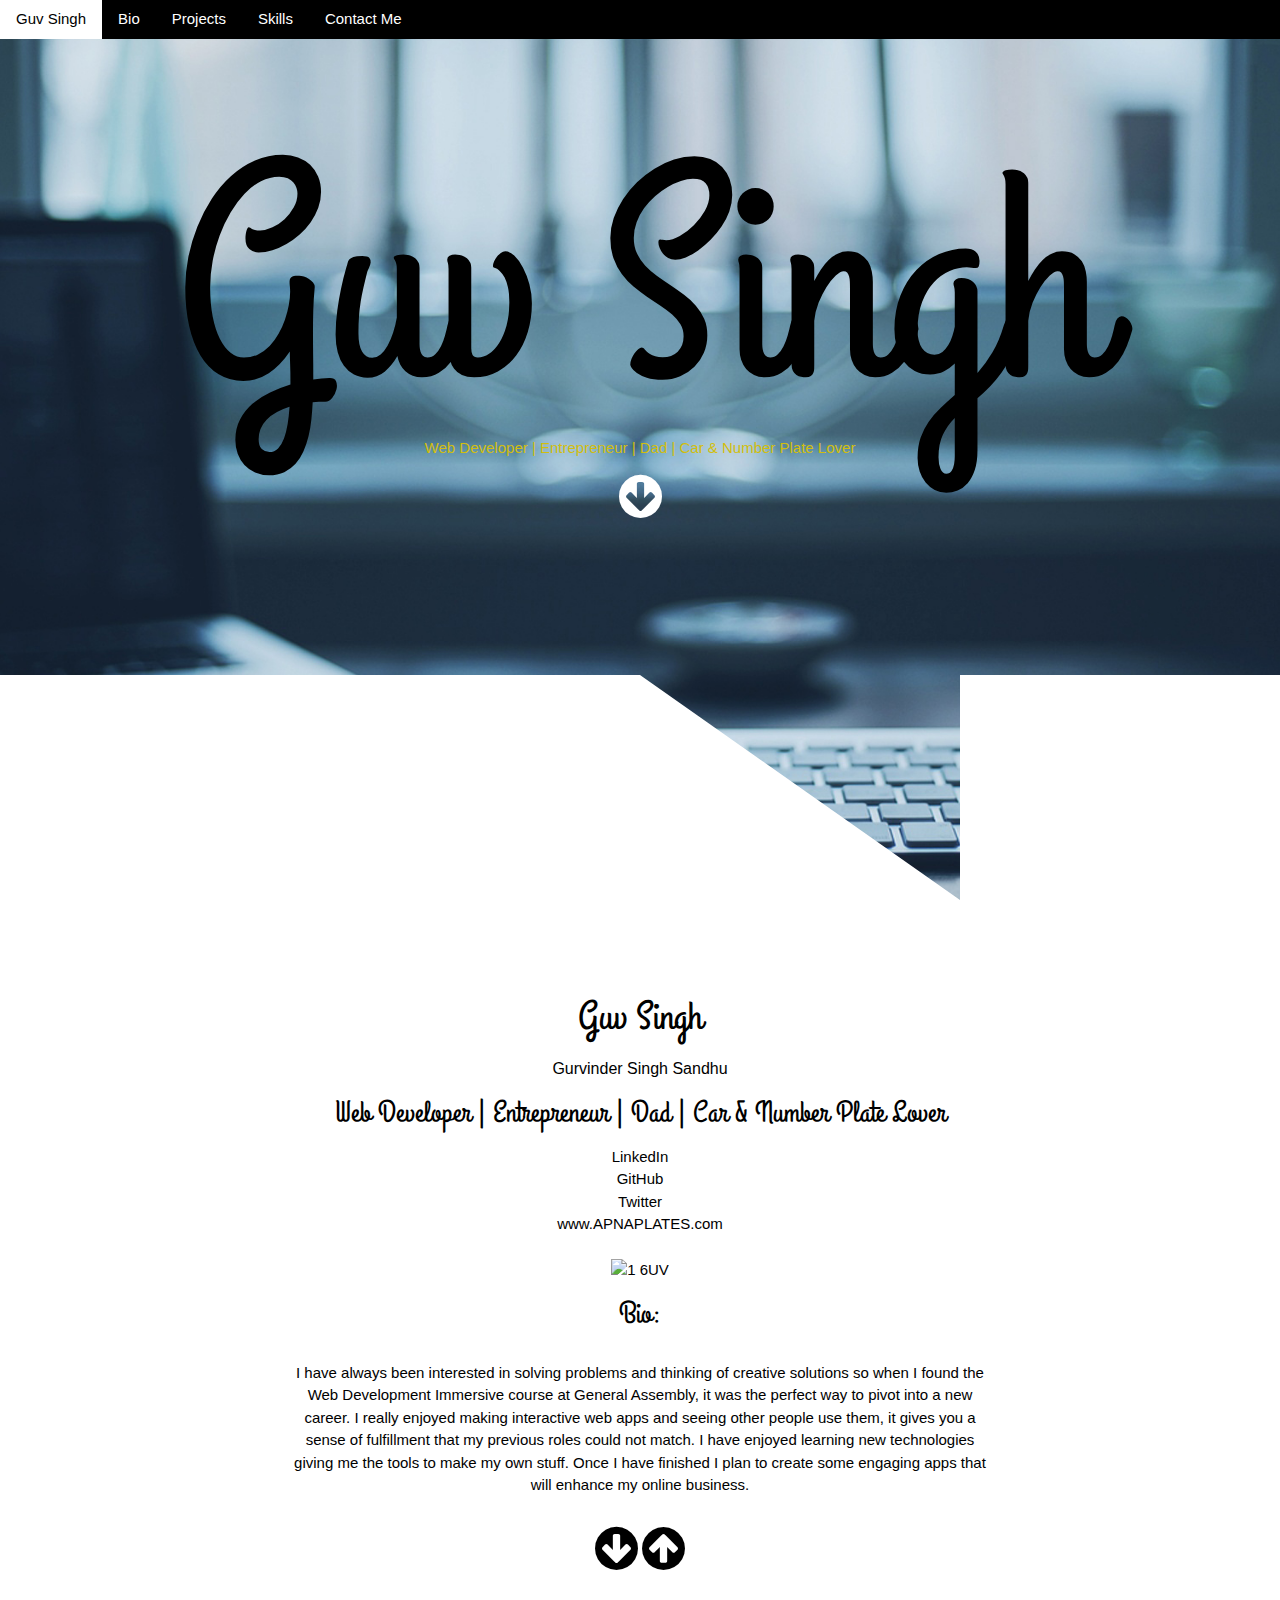
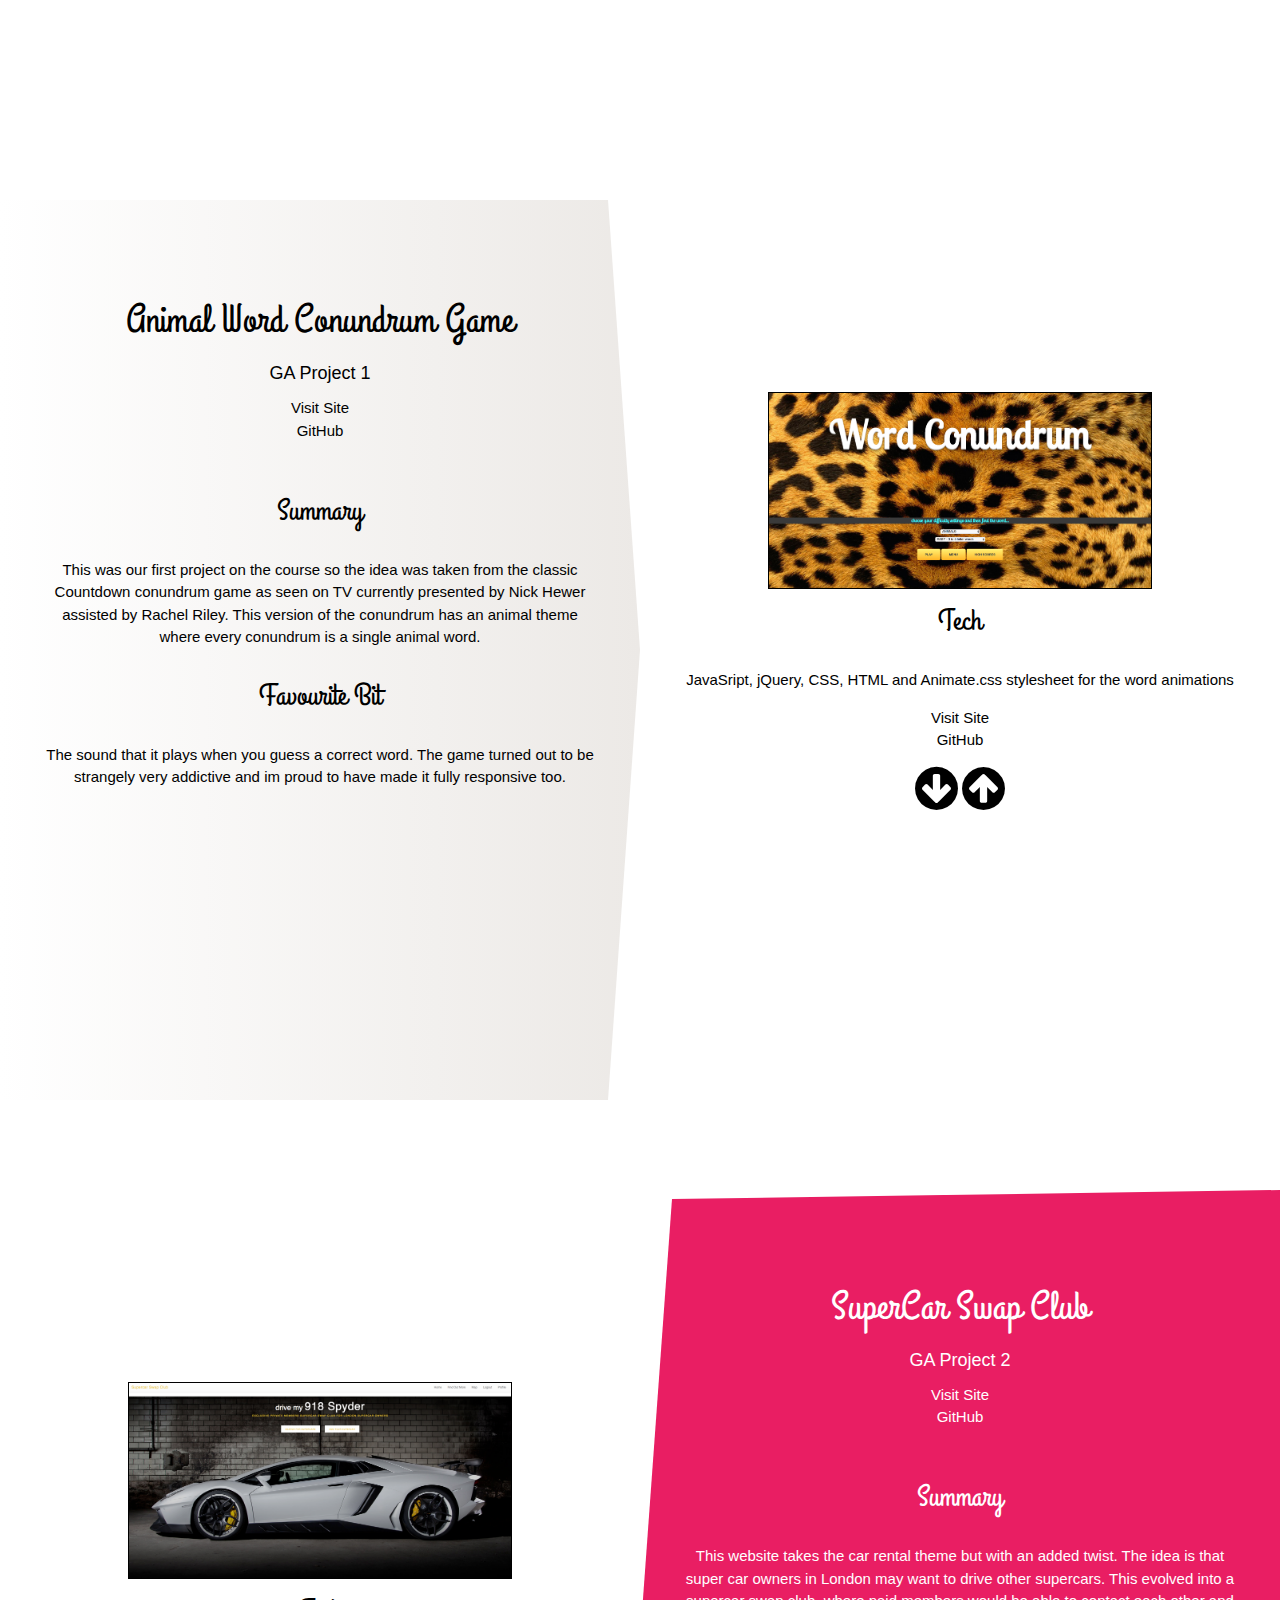
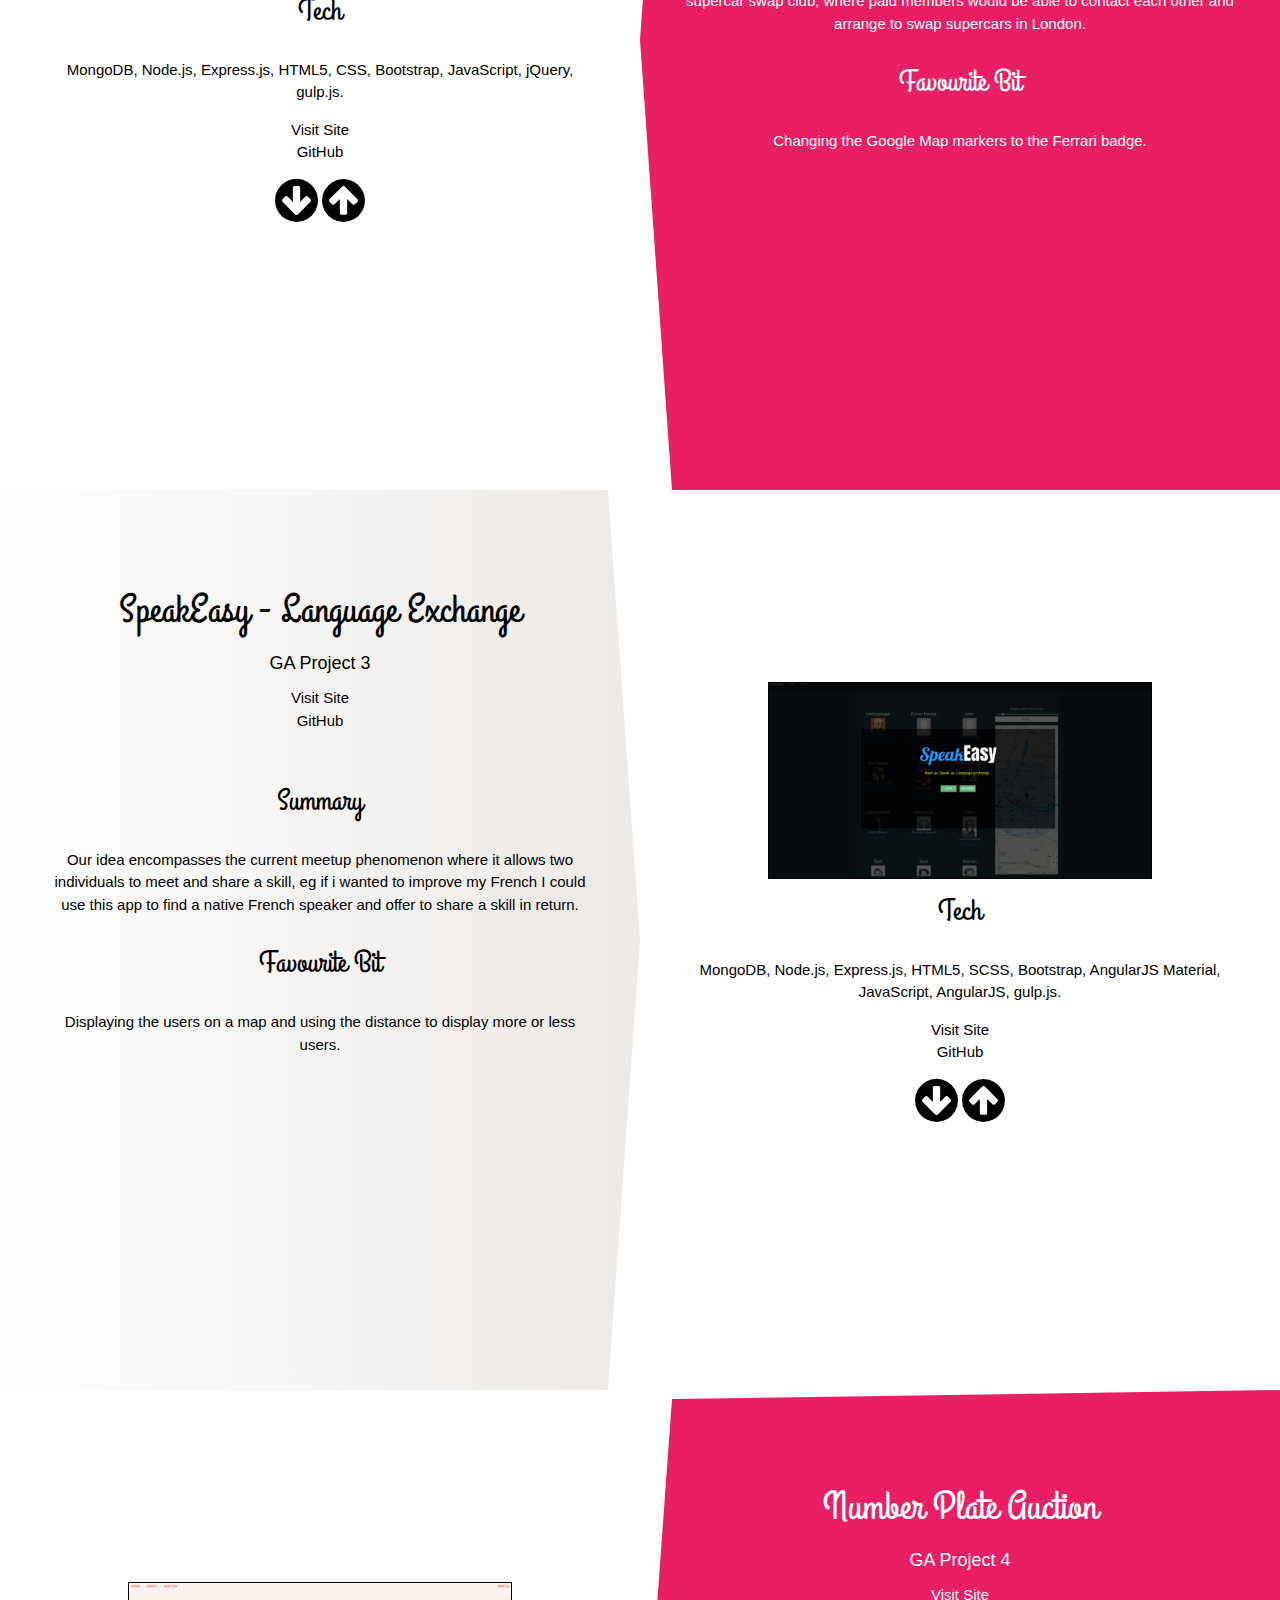
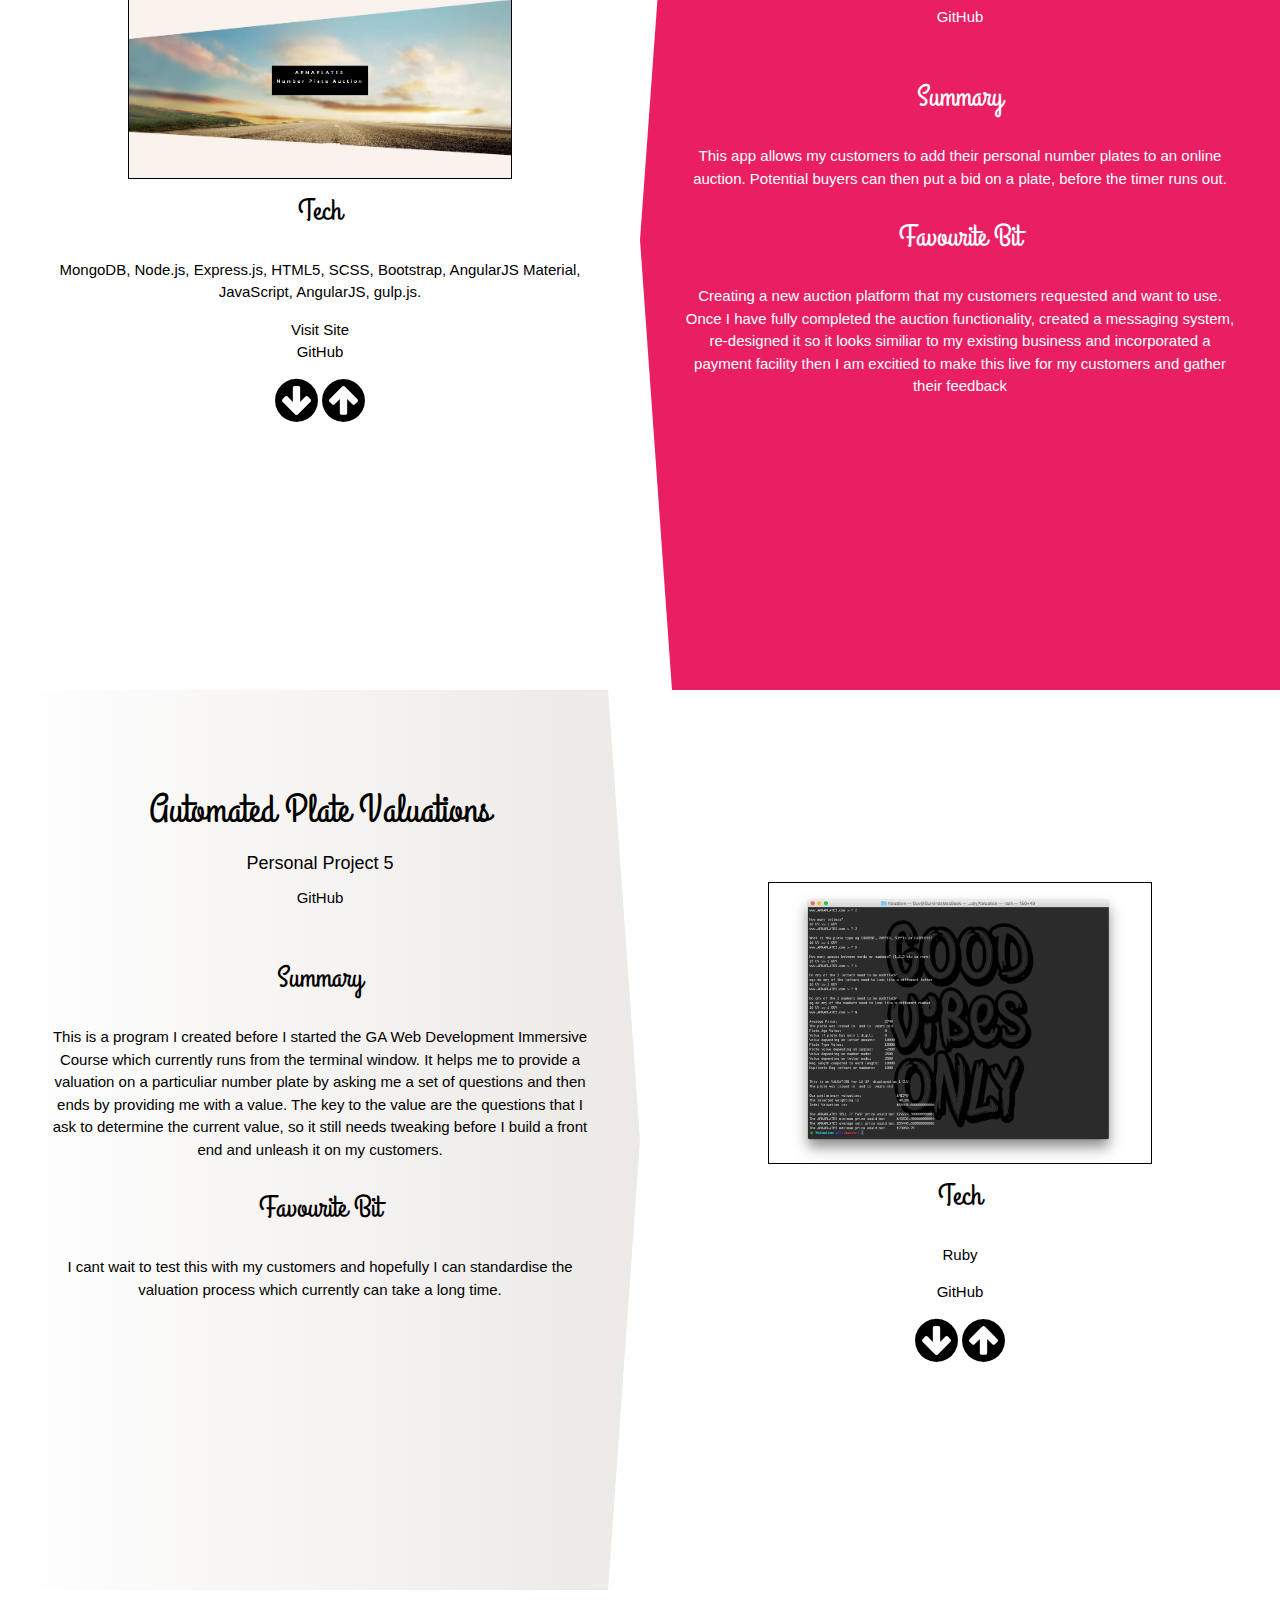
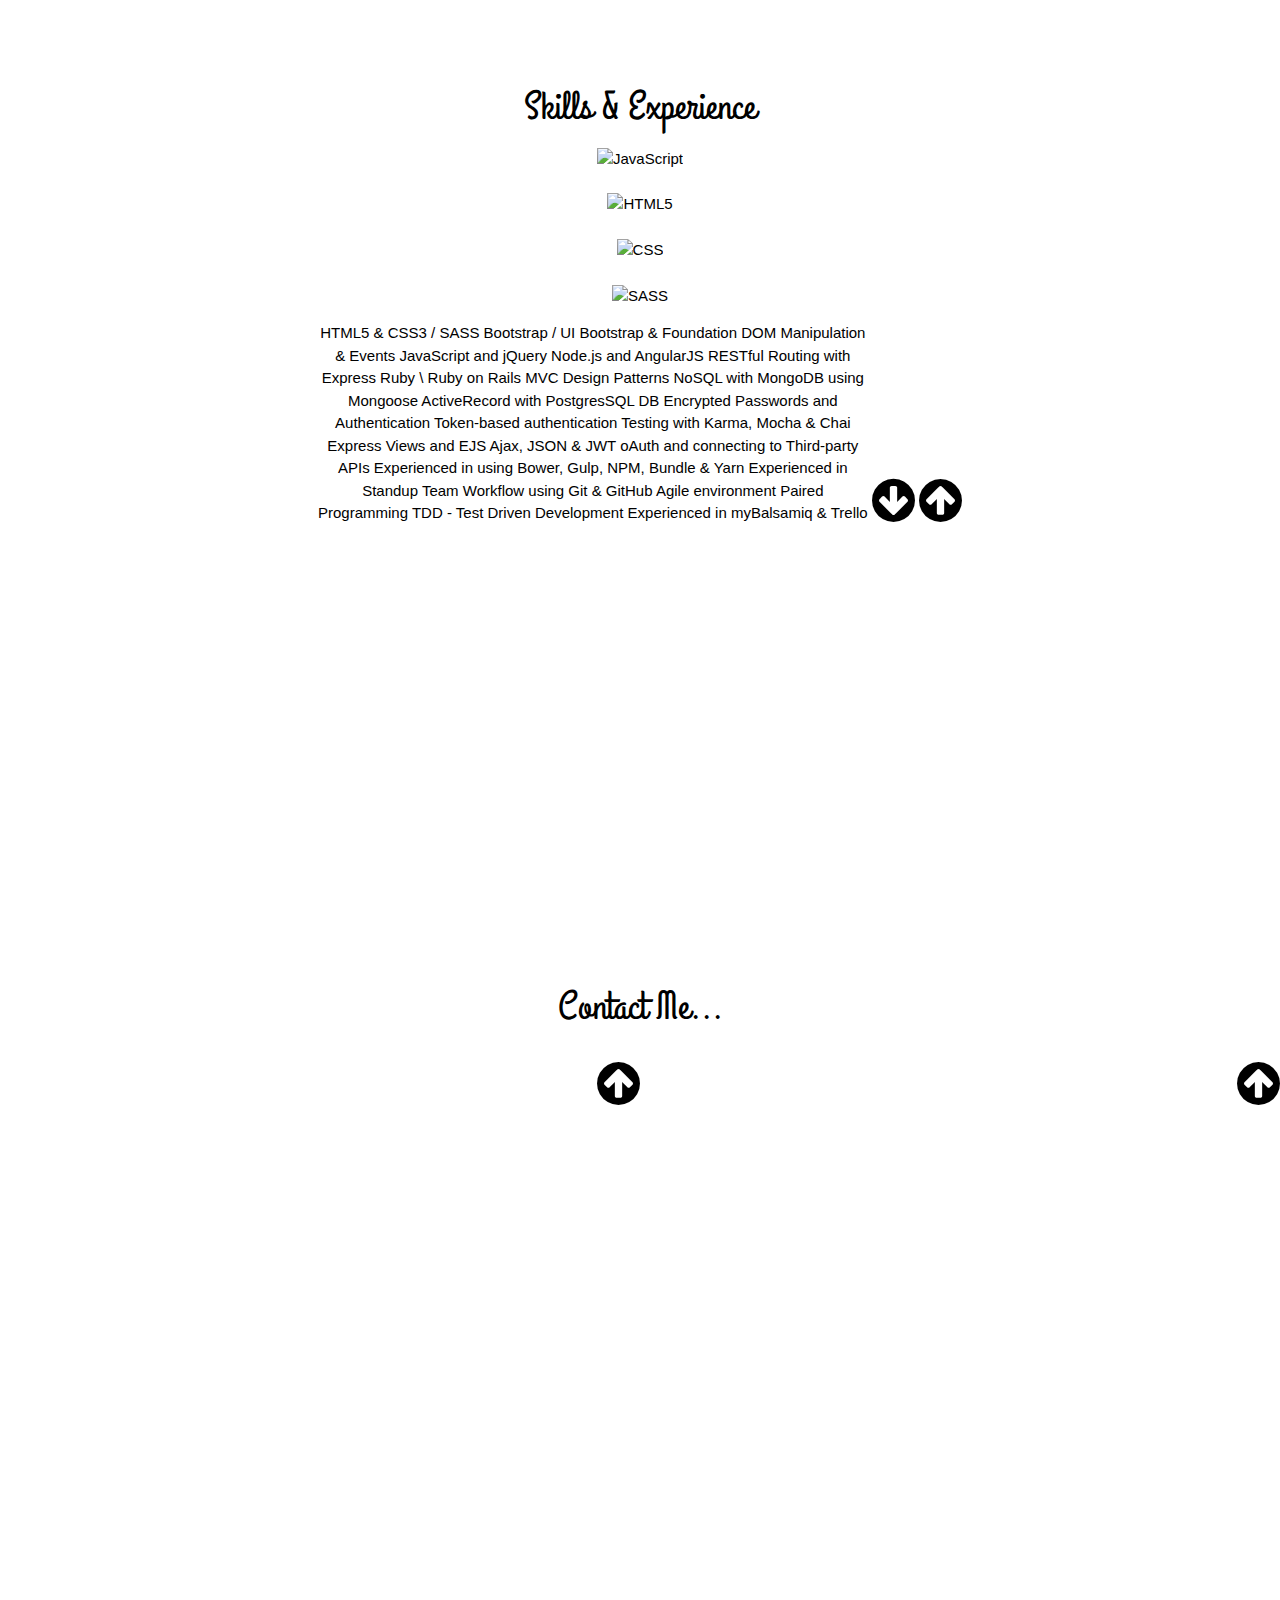
==== index.html @ bbd916c2 "added small-arrows" ====
<!DOCTYPE html>
<html>
  <head>
    <meta charset="utf-8">
    <title>Guv Singh - Portfolio</title>
    <meta name="viewport" content="width=device-width, initial-scale=1.0">
    <script src="https://cdnjs.cloudflare.com/ajax/libs/jquery/3.1.1/jquery.min.js" charset="utf-8"></script>
    <script src="js/app.js" charset="utf-8"></script>
    <link rel="stylesheet" href="https://cdnjs.cloudflare.com/ajax/libs/normalize/5.0.0/normalize.min.css">
    <link rel="stylesheet" href="https://www.w3schools.com/w3css/4/w3.css">
    <link rel="stylesheet" href="https://www.w3schools.com/w3css/4/w3mobile.css">
    <link rel="stylesheet" href="css/style.css">
    <link href="https://fonts.googleapis.com/css?family=Alex+Brush|Grand+Hotel|Pacifico|Satisfy" rel="stylesheet">
    <link rel="stylesheet" href="https://cdnjs.cloudflare.com/ajax/libs/font-awesome/4.7.0/css/font-awesome.min.css">
  </head>
  <body class="">

    <div class="w3-top">
      <nav class="w3-bar w3-black">

        <div class="mobileNav">
          <div class="w3-dropdown-hover w3-pink menu">
            <button class="w3-button w3-hover-white w3-animate-top">&#9776;</button>
            <div class="w3-dropdown-content w3-bar-block w3-card-4">
              <a href="#home" class="w3-bar-item w3-button w3-hover-white">Guv Singh</a>
              <a href="#bio" class="w3-bar-item w3-button w3-hover-white">Bio</a>
              <a href="#project1" class="w3-bar-item w3-button w3-hover-black">Project 1 - Animal Word Conundrum</a>
              <a href="#project2" class="w3-bar-item w3-button w3-hover-black">Project 2 - SuperCar Swap Club</a>
              <a href="#project3" class="w3-bar-item w3-button w3-hover-black">Project 3 - SpeakEasy - Language Exchange</a>
              <a href="#project4" class="w3-bar-item w3-button w3-hover-black">Project 4 - APNAPLATES Number Plate Auction</a>
              <a href="#project5" class="w3-bar-item w3-button w3-hover-black">Project 5 - APNAPLATES Automatic Plate Valuations</a>
              <a href="#skills" class="w3-bar-item w3-button w3-hover-white">Skills</a>
              <a href="#contact" class="w3-bar-item w3-button w3-hover-white">Contact Me</a>
            </div>
          </div>
        </div>

        <div class="mainNav">
          <a class="w3-bar-item w3-button w3-hover-white w3-pink " href="#home">Guv Singh</a>
          <a class="w3-bar-item w3-button w3-hover-white " href="#bio">Bio</a>
          <div class="w3-dropdown-hover">
            <button class="w3-button w3-hover-white">Projects</button>
            <div class="w3-dropdown-content w3-bar-block w3-card-4">
              <a href="#project1" class="w3-bar-item w3-button w3-hover-black ">Project 1 - Animal Word Conundrum</a>
              <a href="#project2" class="w3-bar-item w3-button w3-hover-black ">Project 2 - SuperCar Swap Club</a>
              <a href="#project3" class="w3-bar-item w3-button w3-hover-black ">Project 3 - SpeakEasy - Language Exchange</a>
              <a href="#project4" class="w3-bar-item w3-button w3-hover-black ">Project 4 - APNAPLATES Number Plate Auction</a>
              <a href="#project5" class="w3-bar-item w3-button w3-hover-black ">Project 5 - APNAPLATES Automatic Plate Valuations</a>
            </div>
          </div>
          <a class="w3-bar-item w3-button w3-hover-white " href="#skills">Skills</a>
          <a class="w3-bar-item w3-button w3-hover-white " href="#contact">Contact Me</a>
        </div>

      </nav>
    </div>

    <section id="home" class="home">
      <div class="guvsingh">Guv Singh</div>
      <div class="home-mobile w3-text-yellow home-tag">Web Developer | Entrepreneur | Dad | Car & Number Plate Lover</div>
      <a href="#bio" class="arrow"><i class="fa fa-arrow-circle-down"></i></a>
    </section>

    <section class="top w3-white bio" id="bio">
      <h1>Guv Singh</h1>
      <h6>Gurvinder Singh Sandhu</h6>
      <h3>Web Developer | Entrepreneur | Dad | Car & Number Plate Lover</h3>
      <div class=""><a href="mailto:Guv@apnaplates.com" target="_blank"><span><i class="glyphicon glyphicon-envelope"></i></span></a></div>
      <div class=""><a href="http://www.linkedin.com/in/guv-singh" target="_blank">LinkedIn</a></div>
      <div class=""><a href="https://github.com/1Guv" target="_blank">GitHub</a></div>
      <div class=""><a href="https://twitter.com/APNAPLATES" target="_blank">Twitter</a></div>
      <div class=""><a href="http://www.apnaplates.com/" target="_blank">www.APNAPLATES.com</a></div>
      <br>
      <div class=""><img src="http://www.apnaplates.com/plates/smallimg/small_3d1ca0c429eb839e9be77dec275a1d27.png" alt="1 6UV"></div>


      <article class="">
        <header>
          <h3>Bio:</h3>
          <p>I have always been interested in solving problems and thinking of creative solutions so when I found the Web Development Immersive course at General Assembly, it was the perfect way to pivot into a new career. I really enjoyed making interactive web apps and seeing other people use them, it gives you a sense of fulfillment that my previous roles could not match. I have enjoyed learning new technologies giving me the tools to make my own stuff. Once I have finished I plan to create some engaging apps that will enhance my online business.</p>
        </header>
        <a href="#project1" class="small-arrow"><i class="fa fa-arrow-circle-down"></i></a>
        <a href="#home" class=" small-arrow"><i class="fa fa-arrow-circle-up"></i></a>
      </article>
    </section>

    <section id="project1" class="">
      <article class="">

        <div class="leftbox project-color div-point-right">
          <div class="content">
            <h1 class="w3-Grand+Hotel">Animal Word Conundrum Game</h1>
            <h5>GA Project 1</h5>
            <div class=""><a href="https://limitless-dusk-78022.herokuapp.com/" target="_blank">Visit Site</a></div>
            <div class=""><a href="https://github.com/1Guv/project-1" target="_blank">GitHub</a></div>
            <p></p>
            <h3>Summary</h3>
            <p>This was our first project on the course so the idea was taken from the classic Countdown conundrum game as seen on TV currently presented by Nick Hewer assisted by Rachel Riley. This version of the conundrum has an animal theme where every conundrum is a single animal word.</p>
            <h3>Favourite Bit</h3>
            <p>The sound that it plays when you guess a correct word. The game turned out to be strangely very addictive and im proud to have made it fully responsive too.</p>
          </div>
        </div>

        <div class="rightbox">
          <img class="screenshot" src="./images/p1-word-conundrum.png" alt="">
          <br>
          <h3>Tech</h3>
          <p>JavaSript, jQuery, CSS, HTML and Animate.css stylesheet for the word animations</p>
          <div class=""><a href="https://limitless-dusk-78022.herokuapp.com/" target="_blank">Visit Site</a></div>
          <div class=""><a href="https://github.com/1Guv/project-1" target="_blank">GitHub</a></div>
          <a href="#project2" class="small-arrow"><i class="fa fa-arrow-circle-down"></i></a>
          <a href="#bio" class="small-arrow"><i class="fa fa-arrow-circle-up"></i></a>
        </div>
      </article>
    </section>

    <section id="project2" class="project2">
      <article class="">

        <div class="leftbox">
          <img class="screenshot" src="./images/p2-supercar-swap-club.png" alt="">
          <br>
          <h3>Tech</h3>
          <p>MongoDB, Node.js, Express.js, HTML5, CSS, Bootstrap, JavaScript, jQuery, gulp.js.</p>
          <div class=""><a href="https://fast-atoll-53678.herokuapp.com/" target="_blank">Visit Site</a></div>
          <div class=""><a href="https://github.com/1Guv/WDI-25-Project-2" target="_blank">GitHub</a></div>
          <a href="#project3" class="small-arrow"><i class="fa fa-arrow-circle-down"></i></a>
          <a href="#project1" class="small-arrow"><i class="fa fa-arrow-circle-up"></i></a>
        </div>

        <div class="rightbox content top div-point-left w3-pink">
          <div class="">
            <h1>SuperCar Swap Club</h1>
            <h5>GA Project 2</h5>
            <div class=""><a href="https://fast-atoll-53678.herokuapp.com/" target="_blank">Visit Site</a></div>
            <div class=""><a href="https://github.com/1Guv/WDI-25-Project-2" target="_blank">GitHub</a></div>
            <p></p>
            <h3>Summary</h3>
            <p>This website takes the car rental theme but with an added twist. The idea is that super car owners in London may want to drive other supercars. This evolved into a supercar swap club, where paid members would be able to contact each other and arrange to swap supercars in London.</p>
            <h3>Favourite Bit</h3>
            <p>Changing the Google Map markers to the Ferrari badge.</p>
          </div>
        </div>

        <p></p>
      </article>
    </section>

    <section id="project3" class="project3">
      <article class="">

        <div class="leftbox project-color div-point-right">
          <div class="content">
            <h1>SpeakEasy - Language Exchange</h1>
            <h5>GA Project 3</h5>
            <div class=""><a href="https://secure-oasis-40917.herokuapp.com/" target="_blank">Visit Site</a></div>
            <div class=""><a href="https://github.com/1Guv/WDI-25-Project-3" target="_blank">GitHub</a></div>
            <p></p>
            <h3>Summary</h3>
            <p>Our idea encompasses the current meetup phenomenon where it allows two individuals to meet and share a skill, eg if i wanted to improve my French I could use this app to find a native French speaker and offer to share a skill in return.</p>
            <h3>Favourite Bit</h3>
            <p>Displaying the users on a map and using the distance to display more or less users.</p>
          </div>
        </div>

        <div class="rightbox">
          <img class="screenshot" src="./images/p3-SpeakEasy.png" alt="">
          <br>
          <h3>Tech</h3>
          <p>MongoDB, Node.js, Express.js, HTML5, SCSS, Bootstrap, AngularJS Material, JavaScript, AngularJS, gulp.js.</p>
          <div class=""><a href="https://secure-oasis-40917.herokuapp.com/" target="_blank">Visit Site</a></div>
          <div class=""><a href="https://github.com/1Guv/WDI-25-Project-3" target="_blank">GitHub</a></div>
          <a href="#project4" class="small-arrow"><i class="fa fa-arrow-circle-down"></i></a>
          <a href="#project2" class="small-arrow"><i class="fa fa-arrow-circle-up"></i></a>
        </div>

        <p></p>
      </article>
    </section>

    <section id="project4" class="project4">
      <article class="">

        <div class="leftbox">
          <img class="screenshot" src="./images/p4-auction.png" alt="">
          <br>
          <h3>Tech</h3>
          <p>MongoDB, Node.js, Express.js, HTML5, SCSS, Bootstrap, AngularJS Material, JavaScript, AngularJS, gulp.js.</p>
          <div class=""><a href="https://lit-wave-30682.herokuapp.com/" target="_blank">Visit Site</a></div>
          <div class=""><a href="https://github.com/1Guv/project-4-frontend" target="_blank">GitHub</a></div>
          <a href="#project5" class="small-arrow"><i class="fa fa-arrow-circle-down"></i></a>
          <a href="#project3" class="small-arrow"><i class="fa fa-arrow-circle-up"></i></a>
        </div>

        <div class="rightbox top div-point-left w3-pink">
          <div class="">
            <h1>Number Plate Auction</h1>
            <h5>GA Project 4</h5>
            <div class=""><a href="https://lit-wave-30682.herokuapp.com/" target="_blank">Visit Site</a></div>
            <div class=""><a href="https://github.com/1Guv/project-4-frontend" target="_blank">GitHub</a></div>
            <p></p>
            <h3>Summary</h3>
            <p>This app allows my customers to add their personal number plates to an online auction. Potential buyers can then put a bid on a plate, before the timer runs out.</p>
            <h3>Favourite Bit</h3>
            <p>Creating a new auction platform that my customers requested and want to use. Once I have fully completed the auction functionality, created a messaging system, re-designed it so it looks similiar to my existing business and incorporated a payment facility then I am excitied to make this live for my customers and gather their feedback</p>
          </div>
        </div>

        <p></p>
      </article>
    </section>

    <section id="project5" class="project5">
      <article class="">

          <div class="leftbox project-color div-point-right">
            <div class="content">
              <h1>Automated Plate Valuations</h1>
              <h5>Personal Project 5</h5>
              <div class=""><a href="https://github.com/1Guv/ap-valuations" target="_blank">GitHub</a></div>
              <p></p>
              <h3>Summary</h3>
              <p>This is a program I created before I started the GA Web Development Immersive Course which currently runs from the terminal window. It helps me to provide a valuation on a particuliar number plate by asking me a set of questions and then ends by providing me with a value. The key to the value are the questions that I ask to determine the current value, so it still needs tweaking before I build a front end and unleash it on my customers.</p>
              <h3>Favourite Bit</h3>
              <p>I cant wait to test this with my customers and hopefully I can standardise the valuation process which currently can take a long time.</p>
            </div>
          </div>

          <div class="rightbox">
            <img class="screenshot" src="./images/p5-automatic-valuations.png" alt="">
            <br>
            <h3>Tech</h3>
            <p>Ruby</p>
            <div class=""><a href="https://github.com/1Guv/ap-valuations" target="_blank">GitHub</a></div>
            <a href="#skills" class="small-arrow"><i class="fa fa-arrow-circle-down"></i></a>
            <a href="#project4" class="small-arrow"><i class="fa fa-arrow-circle-up"></i></a>
          </div>

      </article>
    </section>

    <section id="skills" class="skills top">
      <h1>Skills & Experience</h1>
      <div class=""><img src="http://ict-cs.org/fileadmin/user_upload/javascript.png" alt="JavaScript"></div>
      <br>
      <div class=""><img src="https://www.w3.org/html/logo/downloads/HTML5_Logo_512.png" alt="HTML5"></div>
      <br>
      <div class=""><img src="https://www.brandsoftheworld.com/sites/default/files/styles/logo-thumbnail/public/042015/css3.png?itok=bzukaL4s" alt="CSS"></div>
      <br>
      <div class=""><img src="http://sass-lang.com/assets/img/styleguide/color-1c4aab2b.png" alt="SASS"></div>
      <p>HTML5 & CSS3 / SASS
        Bootstrap / UI Bootstrap & Foundation
        DOM Manipulation & Events
        JavaScript and jQuery
        Node.js and AngularJS
        RESTful Routing with Express
        Ruby \ Ruby on Rails
        MVC Design Patterns
        NoSQL with MongoDB using Mongoose
        ActiveRecord with PostgresSQL DB
        Encrypted Passwords and Authentication
        Token-based authentication
        Testing with Karma, Mocha & Chai
        Express Views and EJS
        Ajax, JSON & JWT
        oAuth and connecting to Third-party APIs
        Experienced in using Bower, Gulp, NPM, Bundle & Yarn

        Experienced in Standup
        Team Workflow using Git & GitHub
        Agile environment
        Paired Programming
        TDD - Test Driven Development
        Experienced in myBalsamiq & Trello</p>
        <a href="#contact" class="small-arrow"><i class="fa fa-arrow-circle-down"></i></a>
        <a href="#project5" class="small-arrow"><i class="fa fa-arrow-circle-up"></i></a>
    </section>

    <section id="contact" class="contact top">
      <h1>Contact Me...</h1>
      <a href="#skills" class="small-arrow"><i class="fa fa-arrow-circle-up"></i></a>
      <a href="#home" class="small-arrow w3-right"><i class="fa fa-arrow-circle-up"></i></a>
    </section>


  </body>
</html>
---- css/style.css ----
body {
  background-color: white;
}

section {
  height: 100vh;
  text-align: center;
}

a {
  text-decoration: none;
}

p {
  width: 550px;
  display: inline-block;
}

.home {
  -webkit-clip-path: polygon(0% 0%, 100% 0%, 100% 75%, 75% 75%, 75% 100%, 50% 75%, 0% 75%);
  clip-path: polygon(0% 0%, 100% 0%, 100% 75%, 75% 75%, 75% 100%, 50% 75%, 0% 75%);

  /*background-image: url('../images/silver_lining-wallpaper-1280x768.jpg');*/
  background-image: url('../images/apple_desktop.jpg');
  background-attachment: fixed;
  background-position: center;
  background-repeat: no-repeat;
  background-size: cover;
}

.guvsingh {
  font-family: 'Grand Hotel', cursive;
  font-size: 300px;
  color: black;
  padding-top: 5%;
  /*text-shadow: 2px 2px 8px #FFFFFF*/
}

#bio p {
  width: 700px;
}

.home-tag {
  margin-top: -6%;
}

.top {
  padding-top: 6%;
}

h1 {
  font-family: 'Grand Hotel', cursive;
  font-size: 40px;
}

h2, h3 {
  font-family: 'Grand Hotel', cursive;
  font-size: 30px;
}

.div-point-right {
  -webkit-clip-path: polygon(95% 0, 100% 50%, 100% 50%, 95% 100%, 0 100%, 0 0);
  clip-path: polygon(95% 0, 100% 50%, 100% 50%, 95% 100%, 0 100%, 0 0);

  /*background-image: url('../images/p1-word-conundrum.png');*/
  height: 100vh;
  background-attachment: fixed;
  background-position: center;
  background-repeat: no-repeat;
  background-size: cover;
}

.div-point-left {
  -webkit-clip-path: polygon(5% 1%, 100% 0, 100% 100%, 5% 100%, 0 50%, 0 50%);
  clip-path: polygon(5% 1%, 100% 0, 100% 100%, 5% 100%, 0 50%, 0 50%);

  /*background-image: url('../images/p1-word-conundrum.png');*/
  height: 100vh;
  background-attachment: fixed;
  background-position: center;
  background-repeat: no-repeat;
  background-size: cover;
}


.contact {
  background-image: url('../images/horizon.jpg');
  height: 100vh;
  background-attachment: fixed;
  background-position: center;
  background-repeat: no-repeat;
  background-size: cover;
}

/*.bio {
  background-image: url('../images/polygons.jpg');
  height: 100vh;
  background-attachment: fixed;
  background-position: center;
  background-repeat: no-repeat;
  background-size: cover;
}*/

.leftbox {
  width: 50%;
  height: 100vh;
  /*background-color: #bfd3e2;*/
  /*background-color: whitesmoke;*/
  float: left;
}

.rightbox {
  margin-left: 50%;
  height: 100vh;
  /*background-color: grey;*/
}

.content {
  margin-top: 10vh;
}

.screenshot {
  margin-top: 30%;
  width: 60%;
  border: 1px black solid;
}

.skills img {
  height: 5%;
  width: 5%;
}

.project-color {
  background: #ECE9E6;  /* fallback for old browsers */
  background: -webkit-linear-gradient(to right, #FFFFFF, #ECE9E6);  /* Chrome 10-25, Safari 5.1-6 */
  background: linear-gradient(to right, #FFFFFF, #ECE9E6); /* W3C, IE 10+/ Edge, Firefox 16+, Chrome 26+, Opera 12+, Safari 7+ */
}

.mobileNav {
  display: none;
}

.arrow {
  font-size: 50px;
  color: white;
}

.small-arrow {
  font-size: 50px;
  color: black;
}

@media only screen and (max-width: 575px) {

  body {
    max-width: 100%;
    overflow-x: hidden;
  }

  .mainNav {
    display: none;
  }

  .mobileNav {
    display: block;
    color: white;
    cursor: pointer;
    font-size: 10px;
  }

  section {

  }

  .guvsingh {
    font-family: 'Grand Hotel', cursive;
    font-size: 100px;
    color: black;
    padding-top: 20%;
    /*text-shadow: 2px 2px 8px #FFFFFF*/
  }

  .home-mobile {
    padding-top: 10%;
    font-size: 10px;
  }

  .arrow {
    font-size: 100px;
    color: white;
  }

  .small-arrow {
    font-size: 50px;
    color: black;
  }

  #bio p {
    width: 90%;
    font-size: 10px;
  }

  h2, h3 {
    font-size: 15px;
  }

}
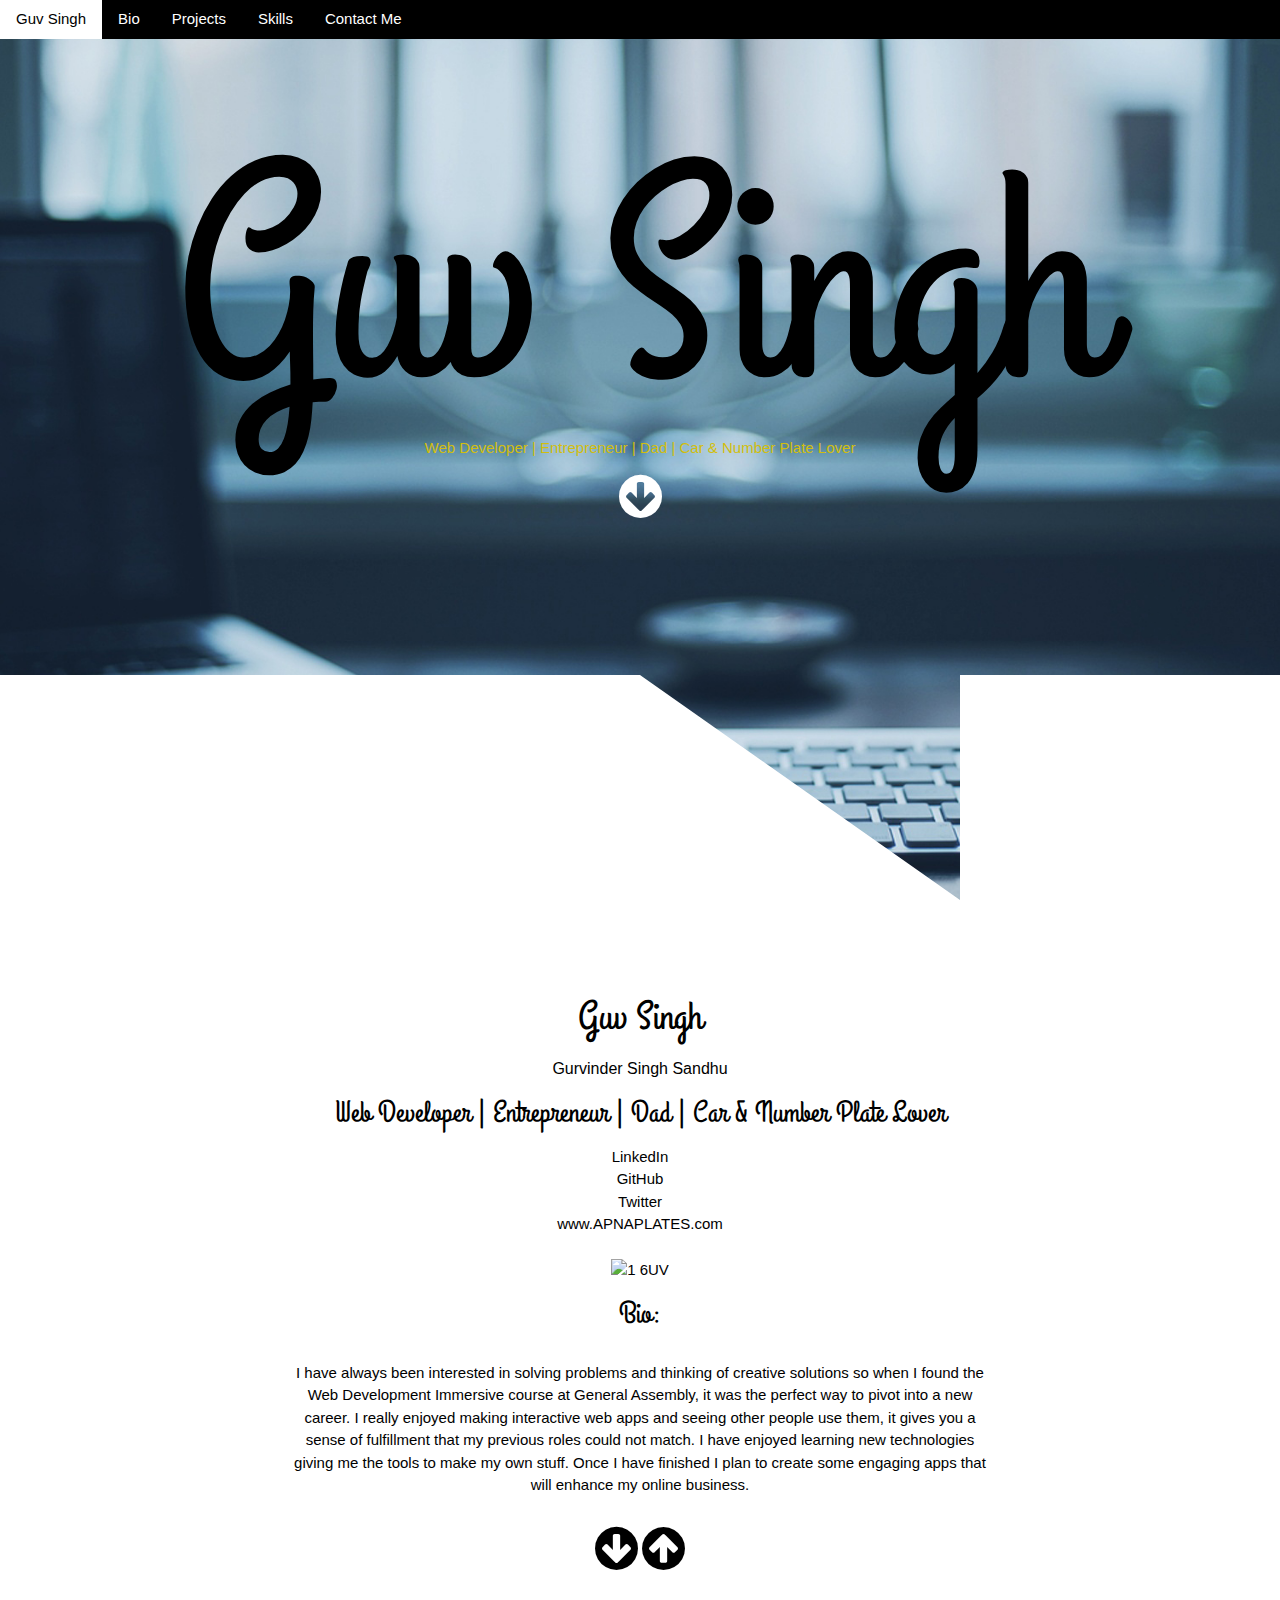
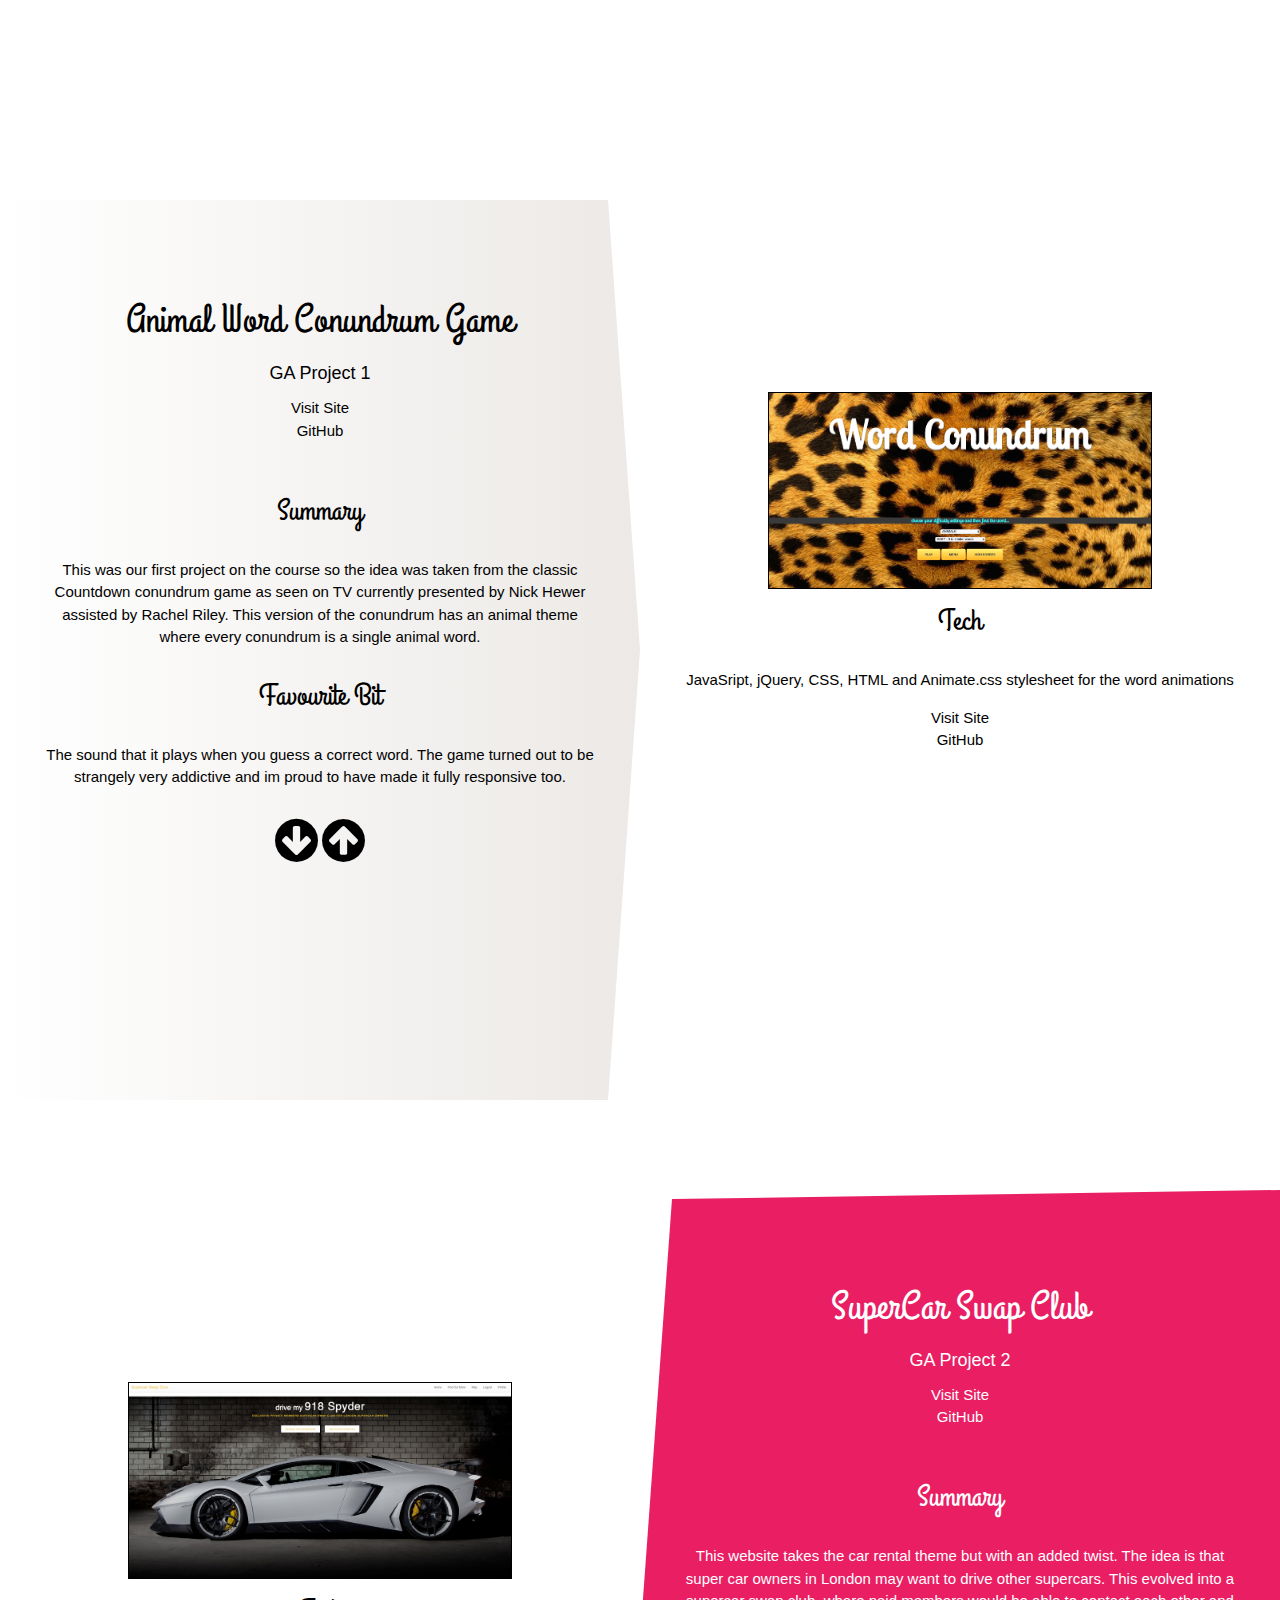
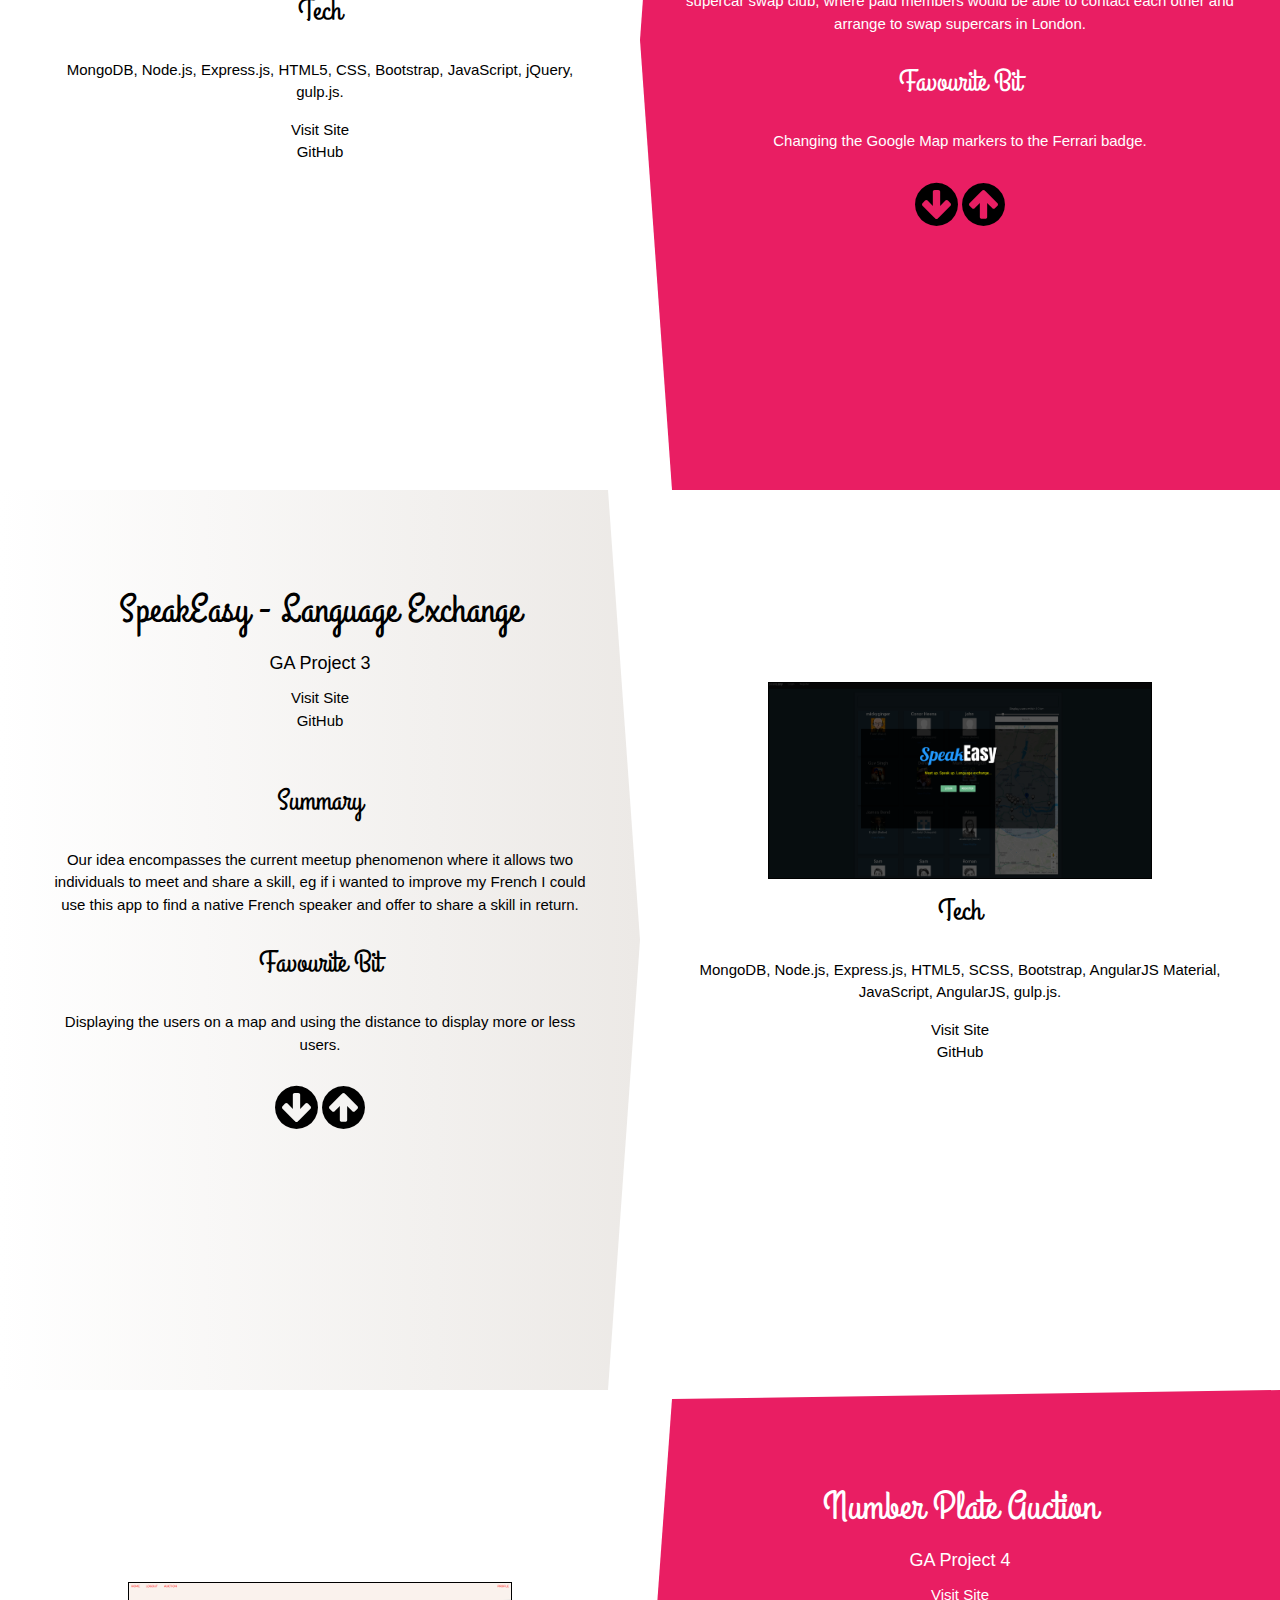
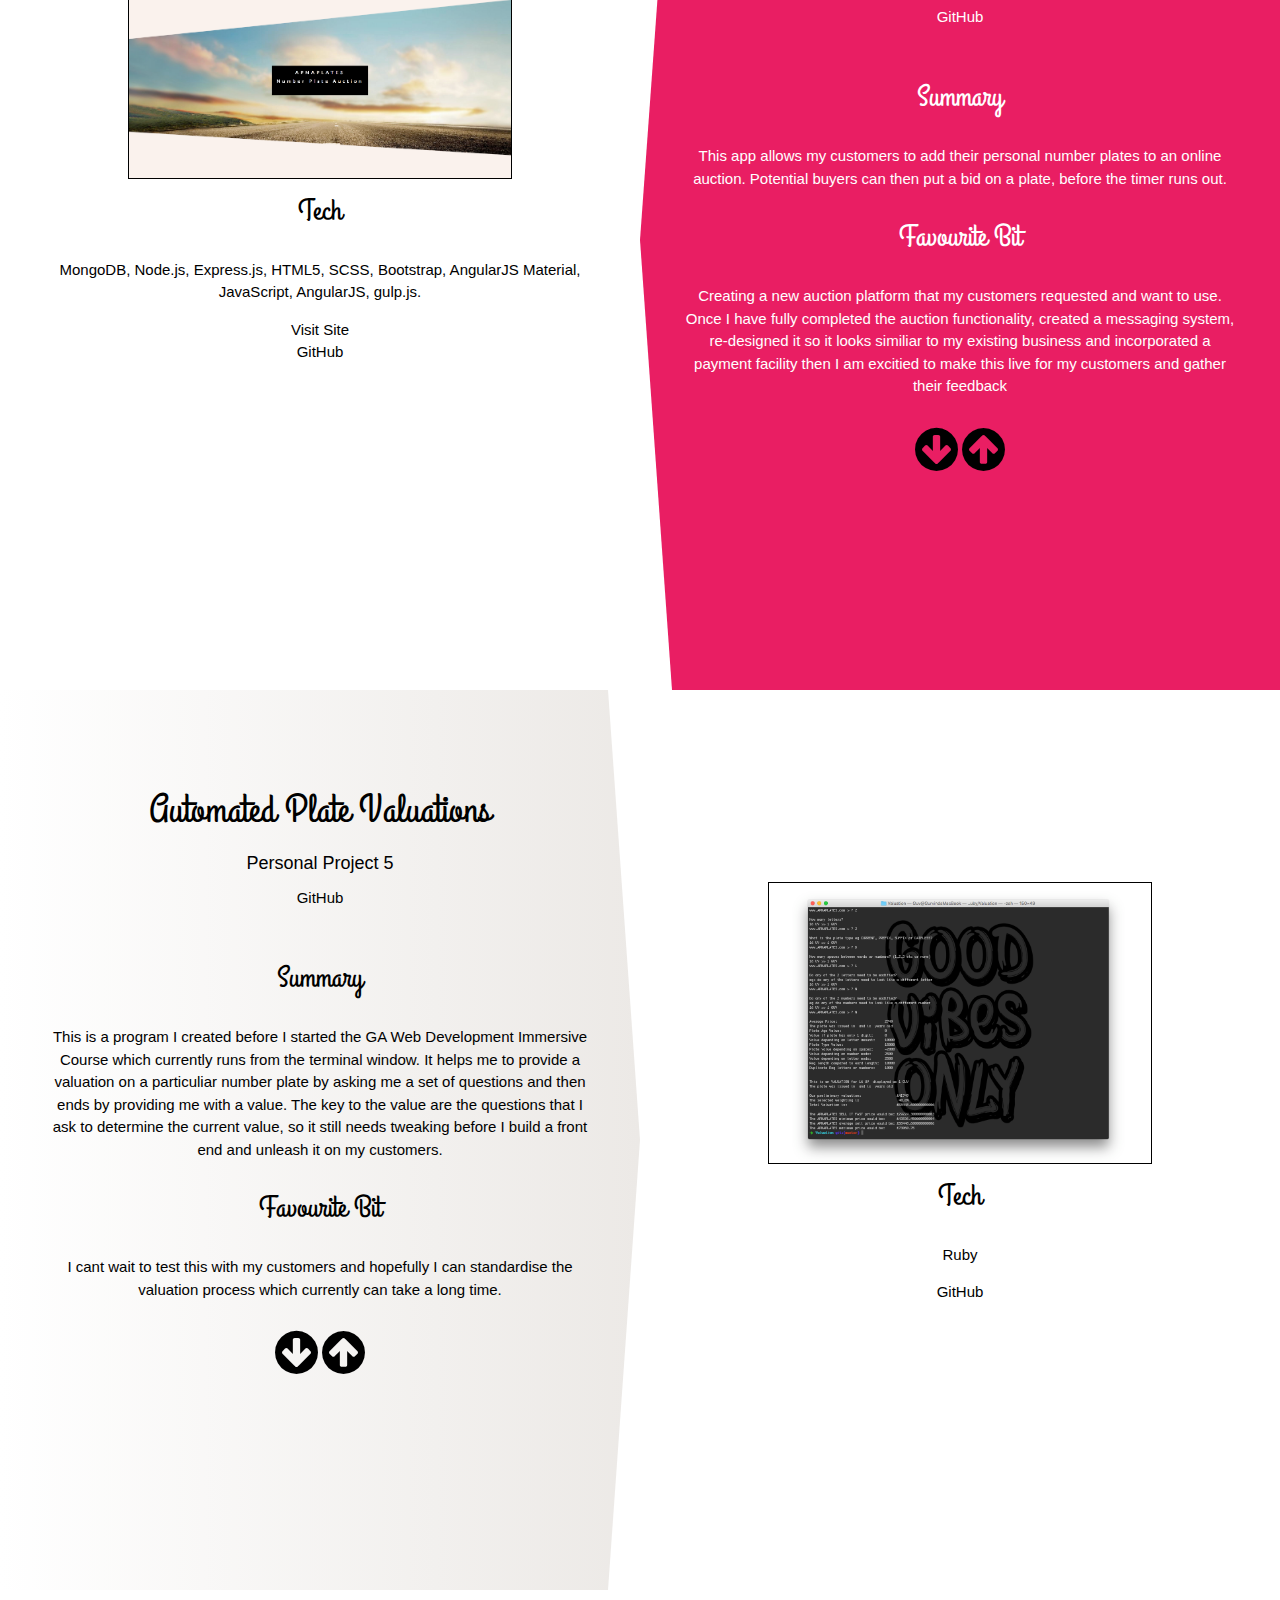
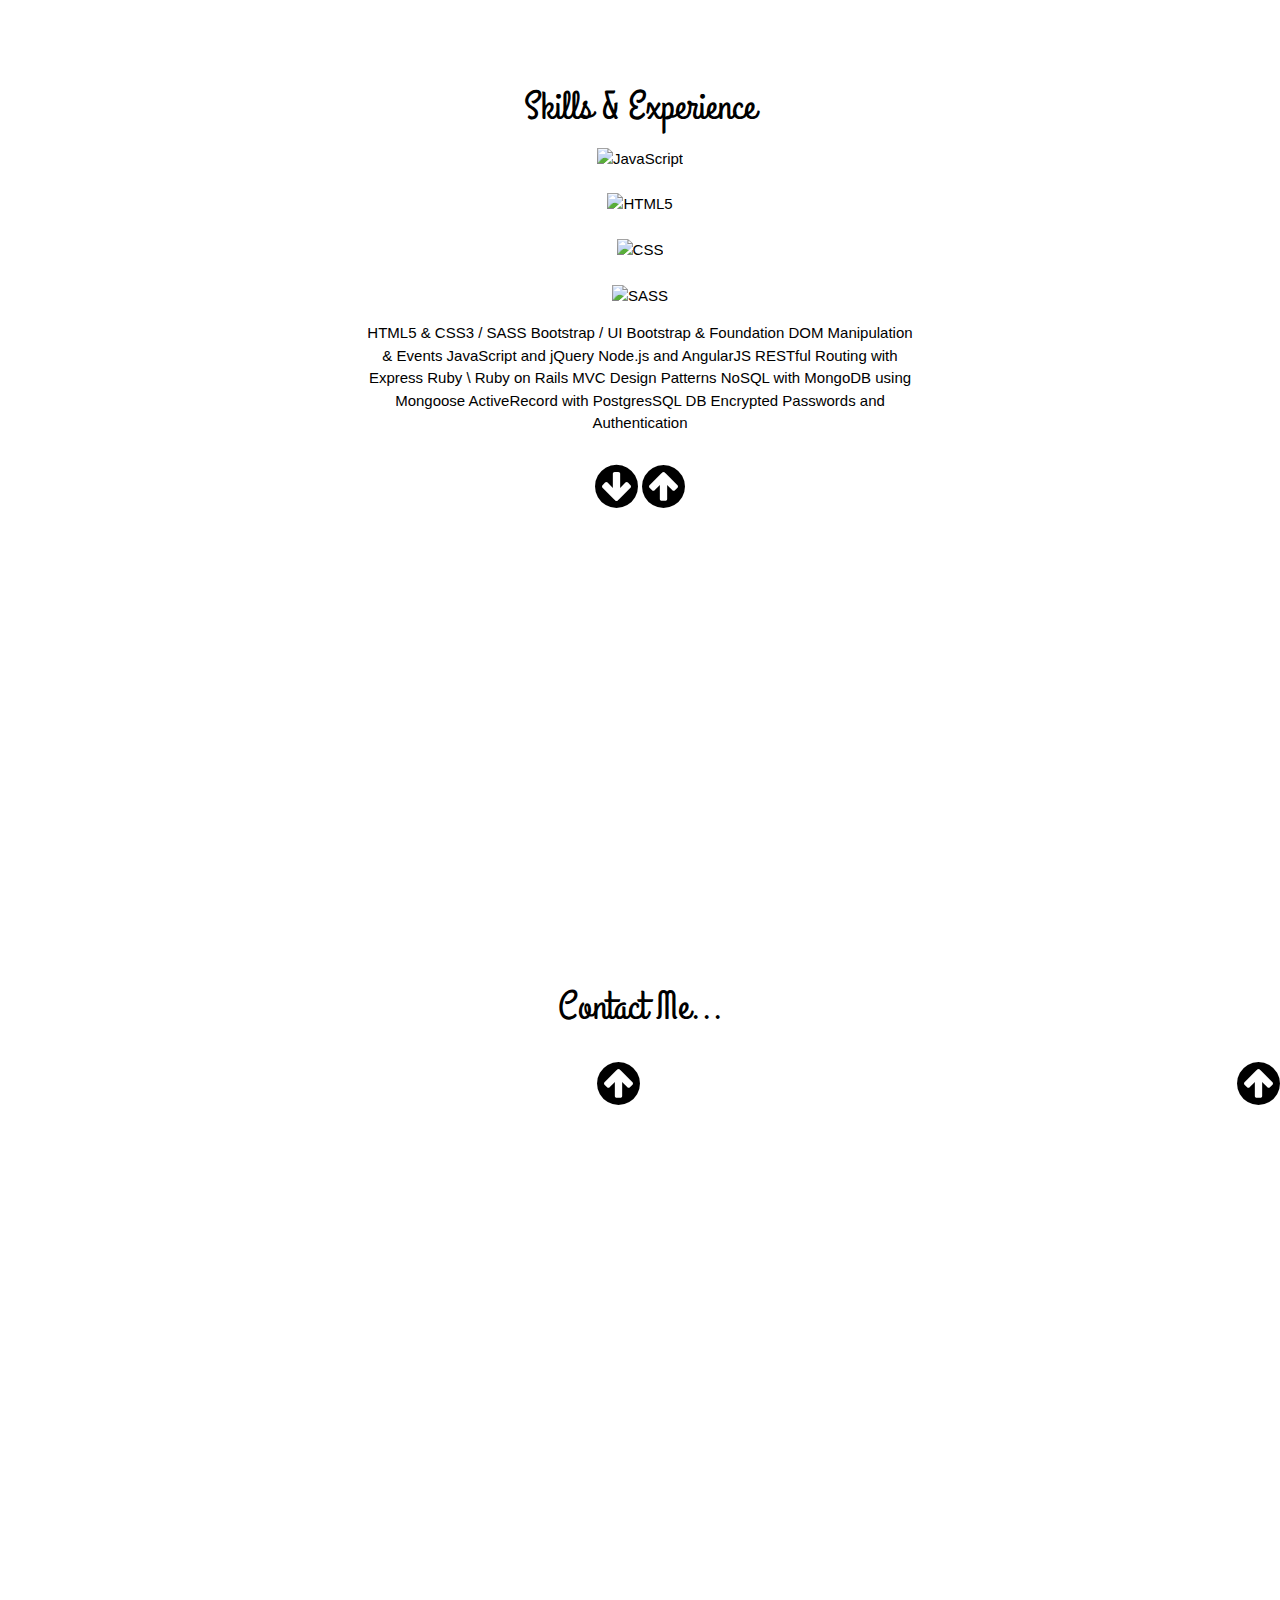
==== commit ae534d43: "made responsive on mobile screen - however have lost the tech comments so think about how to add the" ====
--- a/index.html
+++ b/index.html
@@ -99,17 +99,17 @@
             <h3>Favourite Bit</h3>
             <p>The sound that it plays when you guess a correct word. The game turned out to be strangely very addictive and im proud to have made it fully responsive too.</p>
           </div>
-        </div>
-
-        <div class="rightbox">
+          <a href="#project2" class="small-arrow"><i class="fa fa-arrow-circle-down"></i></a>
+          <a href="#bio" class="small-arrow"><i class="fa fa-arrow-circle-up"></i></a>
+        </div>
+
+        <div class="rightbox hide-box">
           <img class="screenshot" src="./images/p1-word-conundrum.png" alt="">
           <br>
           <h3>Tech</h3>
           <p>JavaSript, jQuery, CSS, HTML and Animate.css stylesheet for the word animations</p>
           <div class=""><a href="https://limitless-dusk-78022.herokuapp.com/" target="_blank">Visit Site</a></div>
           <div class=""><a href="https://github.com/1Guv/project-1" target="_blank">GitHub</a></div>
-          <a href="#project2" class="small-arrow"><i class="fa fa-arrow-circle-down"></i></a>
-          <a href="#bio" class="small-arrow"><i class="fa fa-arrow-circle-up"></i></a>
         </div>
       </article>
     </section>
@@ -117,15 +117,13 @@
     <section id="project2" class="project2">
       <article class="">
 
-        <div class="leftbox">
+        <div class="leftbox hide-box">
           <img class="screenshot" src="./images/p2-supercar-swap-club.png" alt="">
           <br>
           <h3>Tech</h3>
           <p>MongoDB, Node.js, Express.js, HTML5, CSS, Bootstrap, JavaScript, jQuery, gulp.js.</p>
           <div class=""><a href="https://fast-atoll-53678.herokuapp.com/" target="_blank">Visit Site</a></div>
           <div class=""><a href="https://github.com/1Guv/WDI-25-Project-2" target="_blank">GitHub</a></div>
-          <a href="#project3" class="small-arrow"><i class="fa fa-arrow-circle-down"></i></a>
-          <a href="#project1" class="small-arrow"><i class="fa fa-arrow-circle-up"></i></a>
         </div>
 
         <div class="rightbox content top div-point-left w3-pink">
@@ -140,6 +138,8 @@
             <h3>Favourite Bit</h3>
             <p>Changing the Google Map markers to the Ferrari badge.</p>
           </div>
+          <a href="#project3" class="small-arrow"><i class="fa fa-arrow-circle-down"></i></a>
+          <a href="#project1" class="small-arrow"><i class="fa fa-arrow-circle-up"></i></a>
         </div>
 
         <p></p>
@@ -161,17 +161,17 @@
             <h3>Favourite Bit</h3>
             <p>Displaying the users on a map and using the distance to display more or less users.</p>
           </div>
-        </div>
-
-        <div class="rightbox">
+          <a href="#project4" class="small-arrow"><i class="fa fa-arrow-circle-down"></i></a>
+          <a href="#project2" class="small-arrow"><i class="fa fa-arrow-circle-up"></i></a>
+        </div>
+
+        <div class="rightbox hide-box">
           <img class="screenshot" src="./images/p3-SpeakEasy.png" alt="">
           <br>
           <h3>Tech</h3>
           <p>MongoDB, Node.js, Express.js, HTML5, SCSS, Bootstrap, AngularJS Material, JavaScript, AngularJS, gulp.js.</p>
           <div class=""><a href="https://secure-oasis-40917.herokuapp.com/" target="_blank">Visit Site</a></div>
           <div class=""><a href="https://github.com/1Guv/WDI-25-Project-3" target="_blank">GitHub</a></div>
-          <a href="#project4" class="small-arrow"><i class="fa fa-arrow-circle-down"></i></a>
-          <a href="#project2" class="small-arrow"><i class="fa fa-arrow-circle-up"></i></a>
         </div>
 
         <p></p>
@@ -181,15 +181,13 @@
     <section id="project4" class="project4">
       <article class="">
 
-        <div class="leftbox">
+        <div class="leftbox hide-box">
           <img class="screenshot" src="./images/p4-auction.png" alt="">
           <br>
           <h3>Tech</h3>
           <p>MongoDB, Node.js, Express.js, HTML5, SCSS, Bootstrap, AngularJS Material, JavaScript, AngularJS, gulp.js.</p>
           <div class=""><a href="https://lit-wave-30682.herokuapp.com/" target="_blank">Visit Site</a></div>
           <div class=""><a href="https://github.com/1Guv/project-4-frontend" target="_blank">GitHub</a></div>
-          <a href="#project5" class="small-arrow"><i class="fa fa-arrow-circle-down"></i></a>
-          <a href="#project3" class="small-arrow"><i class="fa fa-arrow-circle-up"></i></a>
         </div>
 
         <div class="rightbox top div-point-left w3-pink">
@@ -204,6 +202,8 @@
             <h3>Favourite Bit</h3>
             <p>Creating a new auction platform that my customers requested and want to use. Once I have fully completed the auction functionality, created a messaging system, re-designed it so it looks similiar to my existing business and incorporated a payment facility then I am excitied to make this live for my customers and gather their feedback</p>
           </div>
+          <a href="#project5" class="small-arrow"><i class="fa fa-arrow-circle-down"></i></a>
+          <a href="#project3" class="small-arrow"><i class="fa fa-arrow-circle-up"></i></a>
         </div>
 
         <p></p>
@@ -224,16 +224,16 @@
               <h3>Favourite Bit</h3>
               <p>I cant wait to test this with my customers and hopefully I can standardise the valuation process which currently can take a long time.</p>
             </div>
-          </div>
-
-          <div class="rightbox">
+            <a href="#skills" class="small-arrow"><i class="fa fa-arrow-circle-down"></i></a>
+            <a href="#project4" class="small-arrow"><i class="fa fa-arrow-circle-up"></i></a>
+          </div>
+
+          <div class="rightbox hide-box">
             <img class="screenshot" src="./images/p5-automatic-valuations.png" alt="">
             <br>
             <h3>Tech</h3>
             <p>Ruby</p>
             <div class=""><a href="https://github.com/1Guv/ap-valuations" target="_blank">GitHub</a></div>
-            <a href="#skills" class="small-arrow"><i class="fa fa-arrow-circle-down"></i></a>
-            <a href="#project4" class="small-arrow"><i class="fa fa-arrow-circle-up"></i></a>
           </div>
 
       </article>
@@ -259,27 +259,19 @@
         NoSQL with MongoDB using Mongoose
         ActiveRecord with PostgresSQL DB
         Encrypted Passwords and Authentication
-        Token-based authentication
-        Testing with Karma, Mocha & Chai
-        Express Views and EJS
-        Ajax, JSON & JWT
-        oAuth and connecting to Third-party APIs
-        Experienced in using Bower, Gulp, NPM, Bundle & Yarn
-
-        Experienced in Standup
-        Team Workflow using Git & GitHub
-        Agile environment
-        Paired Programming
-        TDD - Test Driven Development
-        Experienced in myBalsamiq & Trello</p>
-        <a href="#contact" class="small-arrow"><i class="fa fa-arrow-circle-down"></i></a>
-        <a href="#project5" class="small-arrow"><i class="fa fa-arrow-circle-up"></i></a>
+      </p>
+        <div class="">
+          <a href="#contact" class="small-arrow"><i class="fa fa-arrow-circle-down"></i></a>
+          <a href="#project5" class="small-arrow"><i class="fa fa-arrow-circle-up"></i></a>
+        </div>
     </section>
 
     <section id="contact" class="contact top">
       <h1>Contact Me...</h1>
-      <a href="#skills" class="small-arrow"><i class="fa fa-arrow-circle-up"></i></a>
-      <a href="#home" class="small-arrow w3-right"><i class="fa fa-arrow-circle-up"></i></a>
+      <div class="">
+        <a href="#skills" class="small-arrow"><i class="fa fa-arrow-circle-up"></i></a>
+        <a href="#home" class="small-arrow w3-right"><i class="fa fa-arrow-circle-up"></i></a>
+      </div>
     </section>
 
 
--- a/css/style.css
+++ b/css/style.css
@@ -204,4 +204,27 @@
     font-size: 15px;
   }
 
-}
+  .hide-box {
+    display: none;
+  }
+
+  .leftbox {
+    width: 100%;
+    height: 100vh;
+    float: left;
+  }
+
+  .rightbox {
+    width: 100%;
+    height: 100vh;
+    margin-left: 0;
+  }
+
+  p {
+    font-size: 10px;
+    width: 90%;
+  }
+
+
+
+}
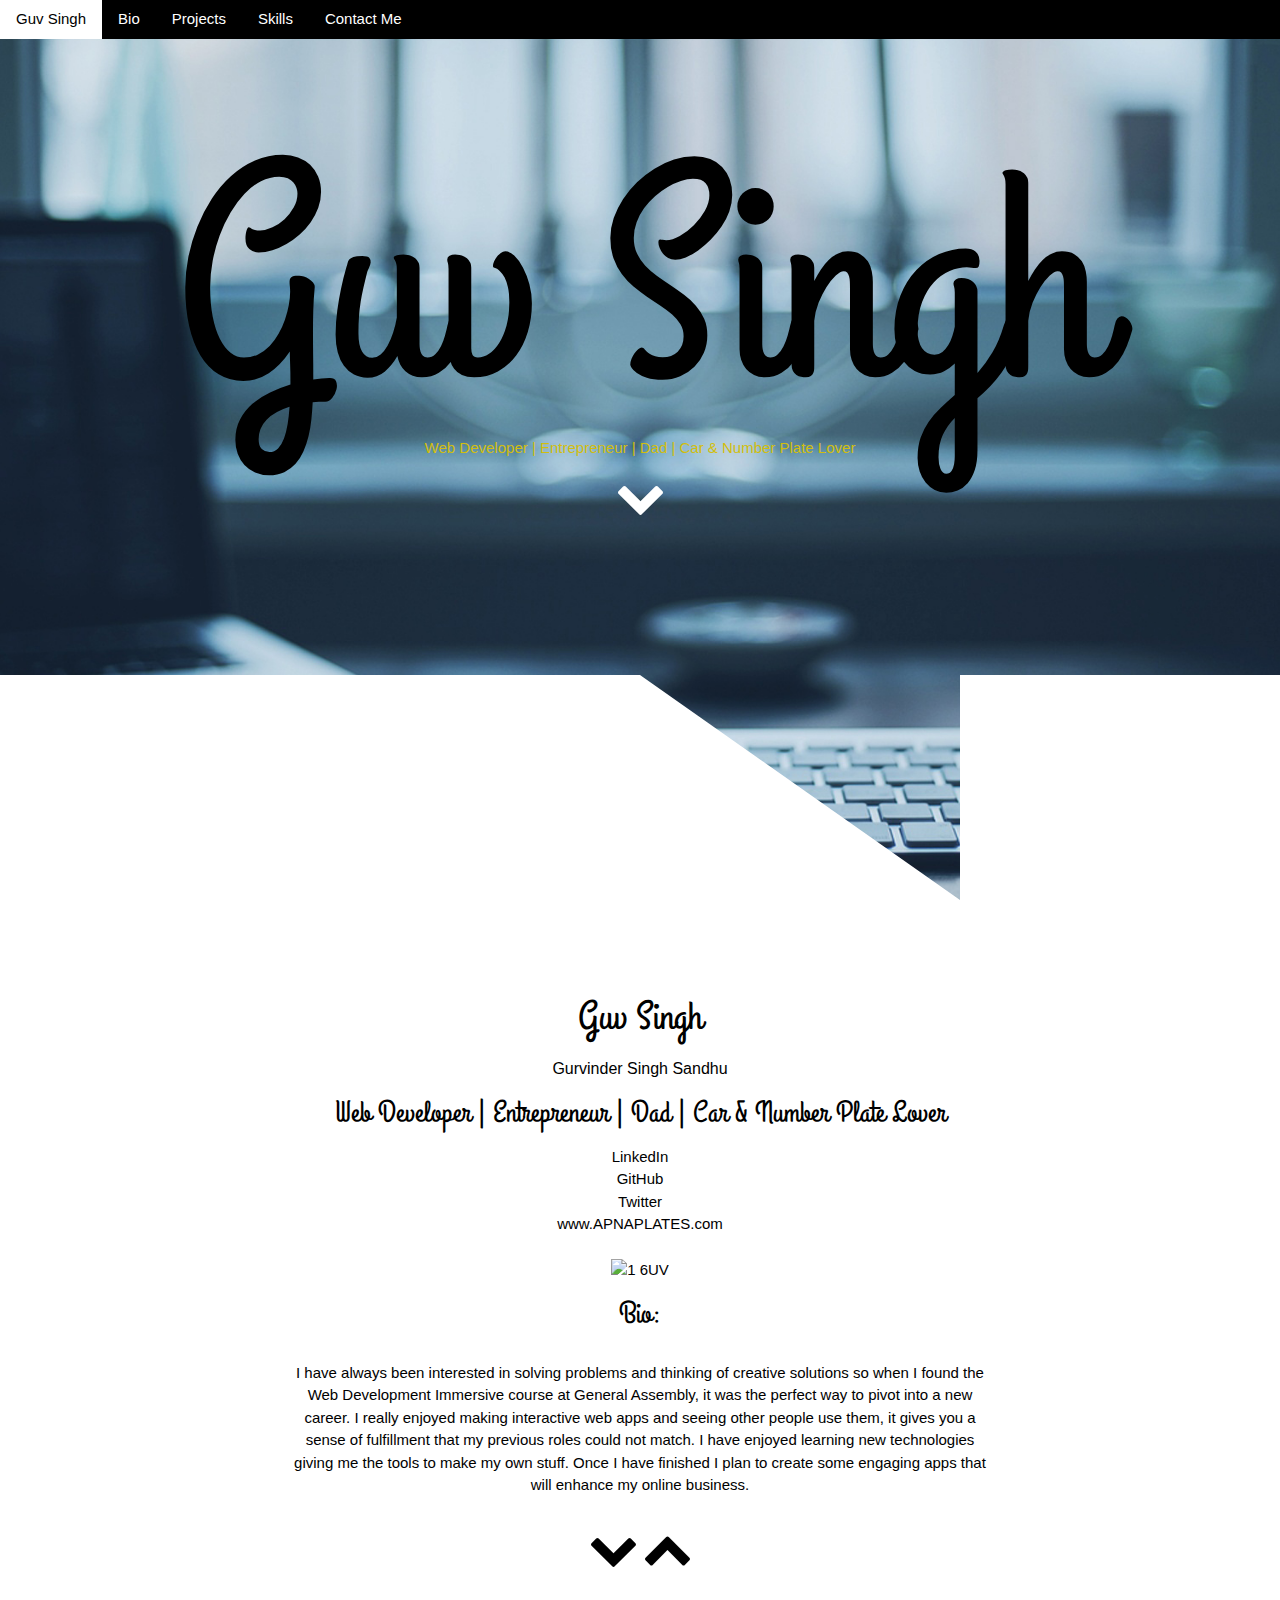
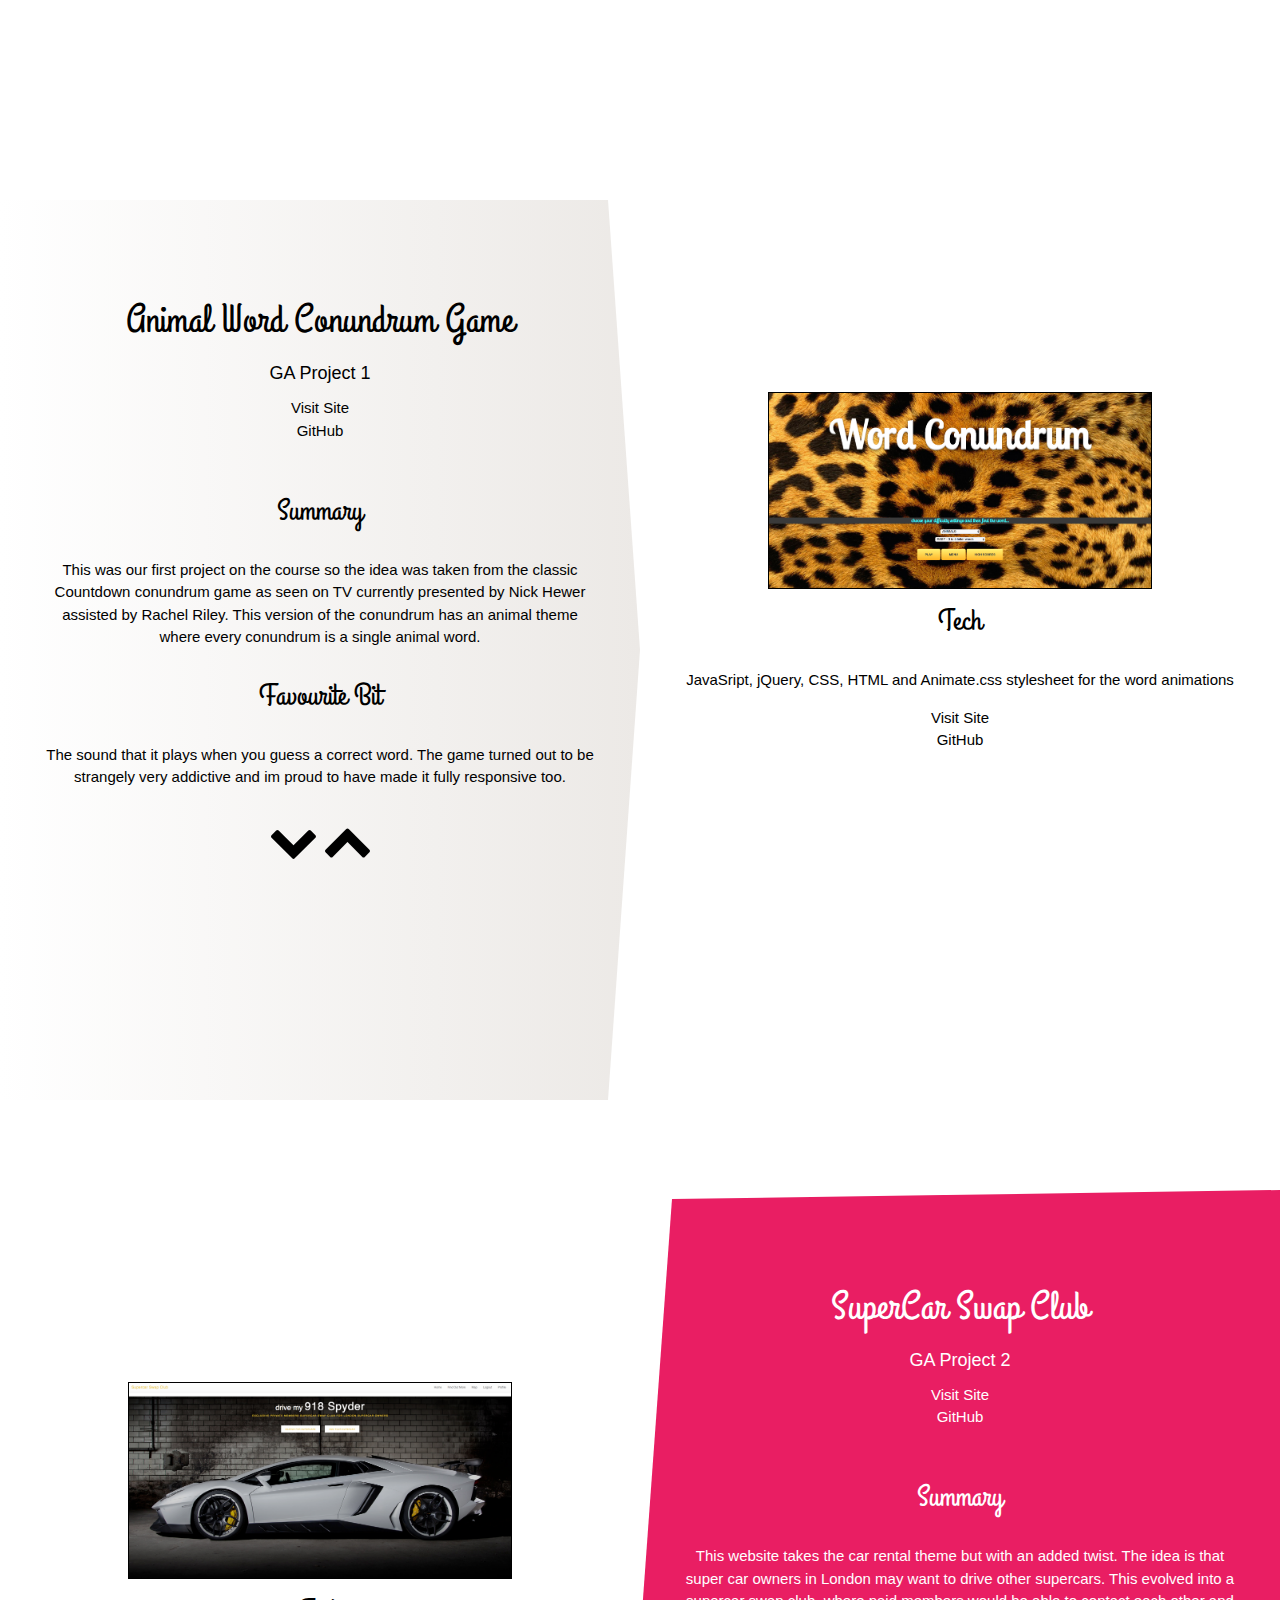
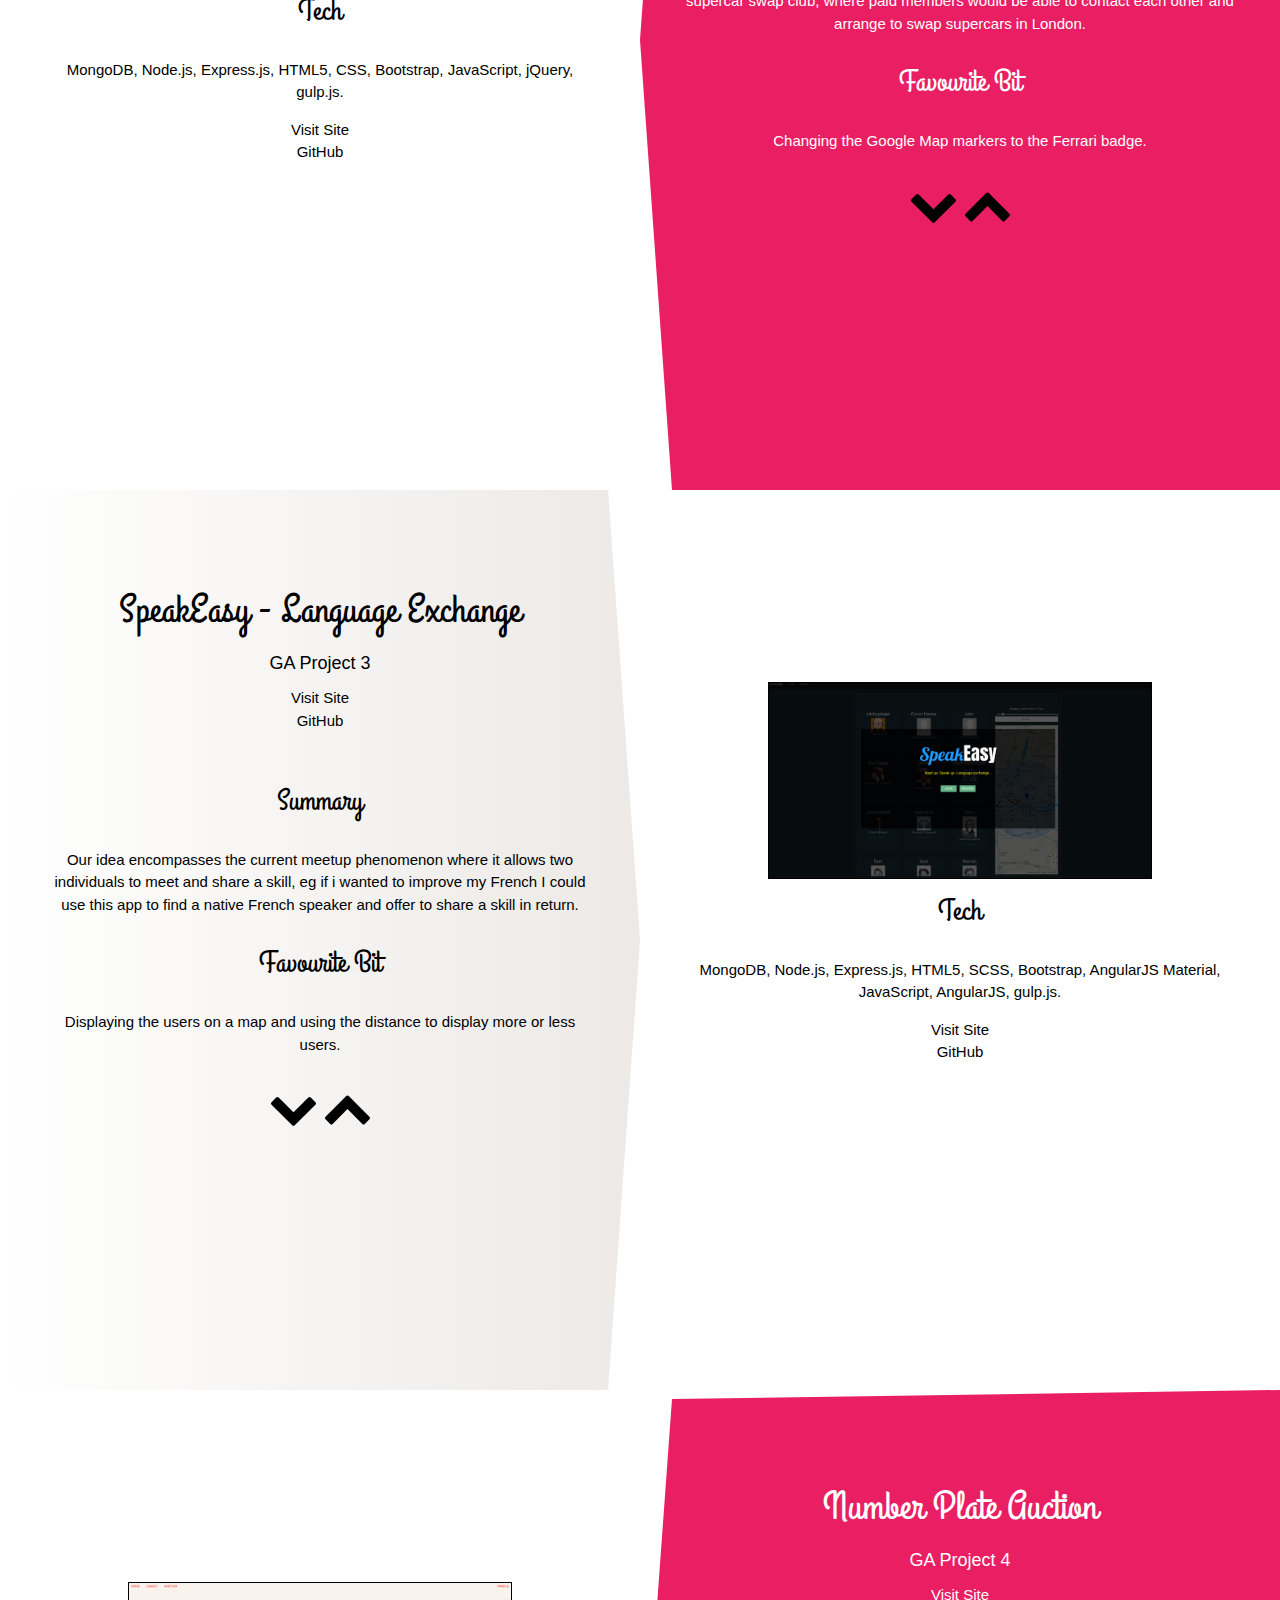
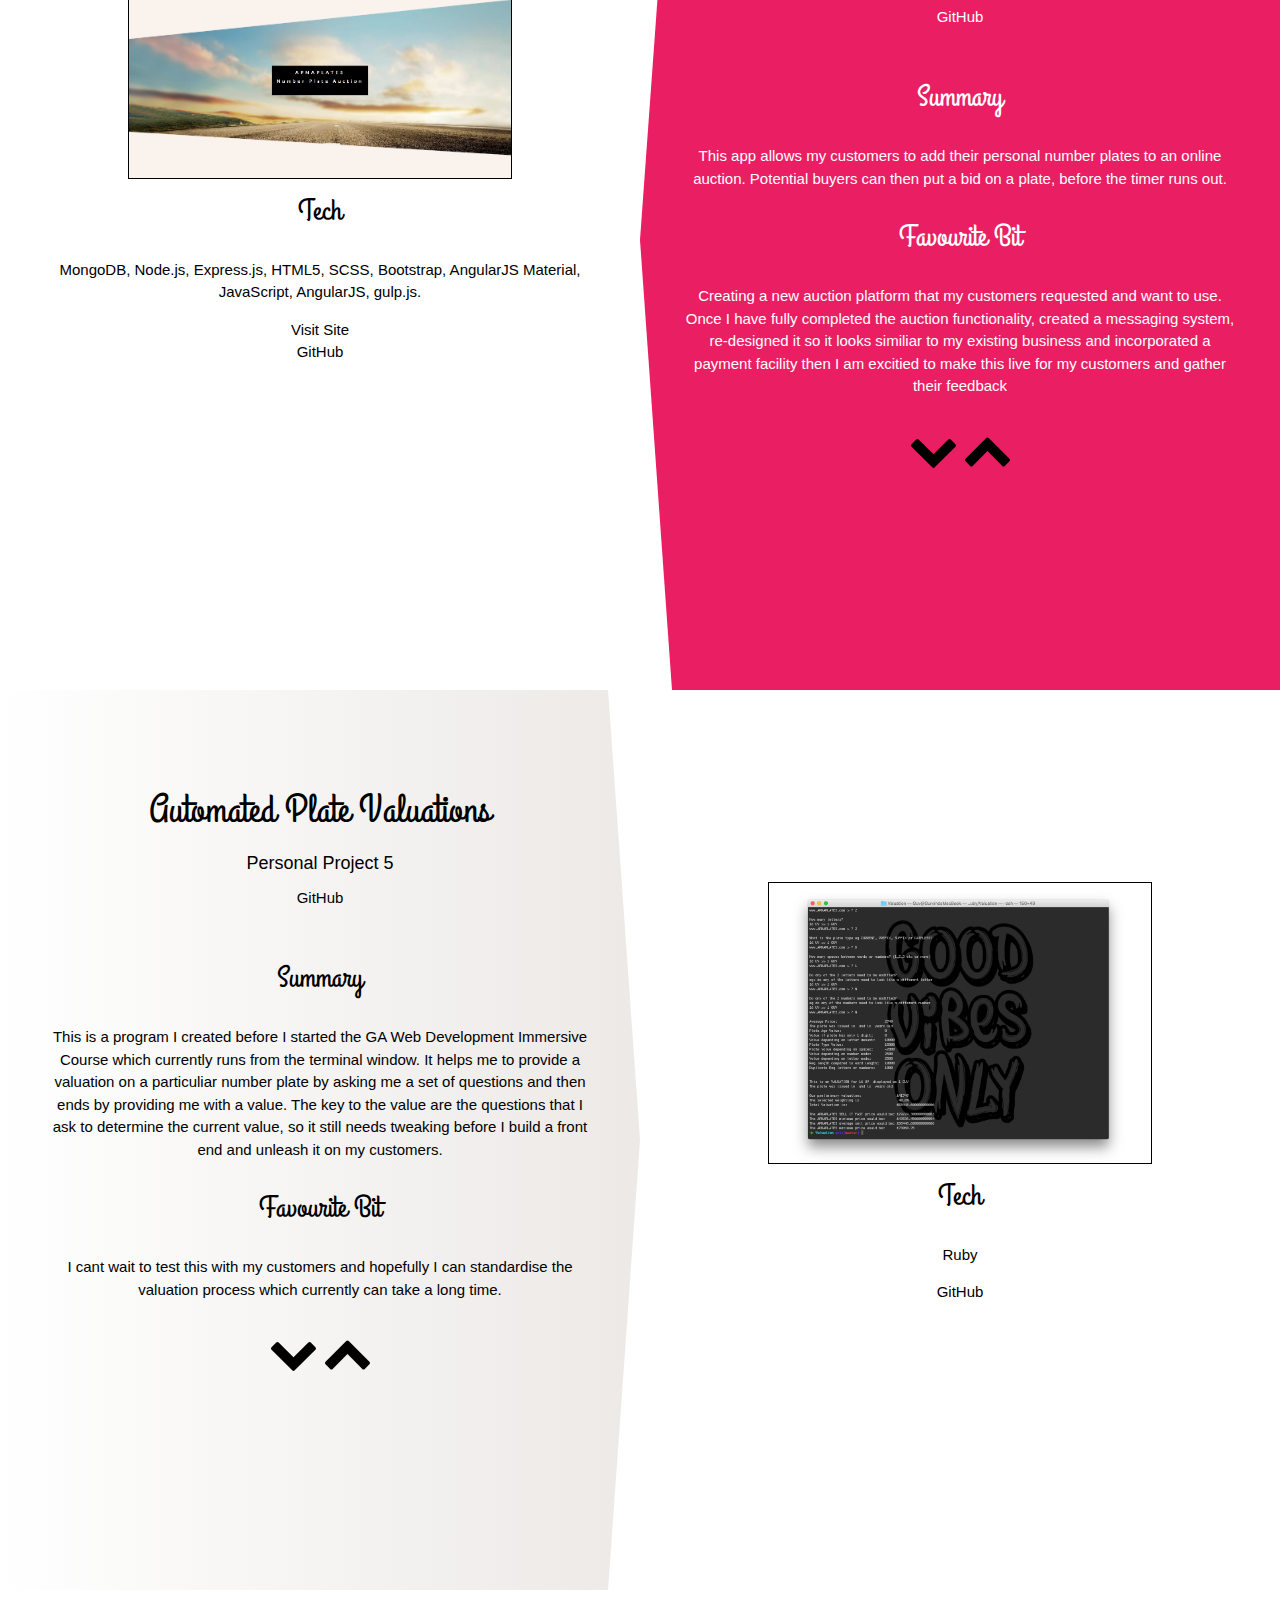
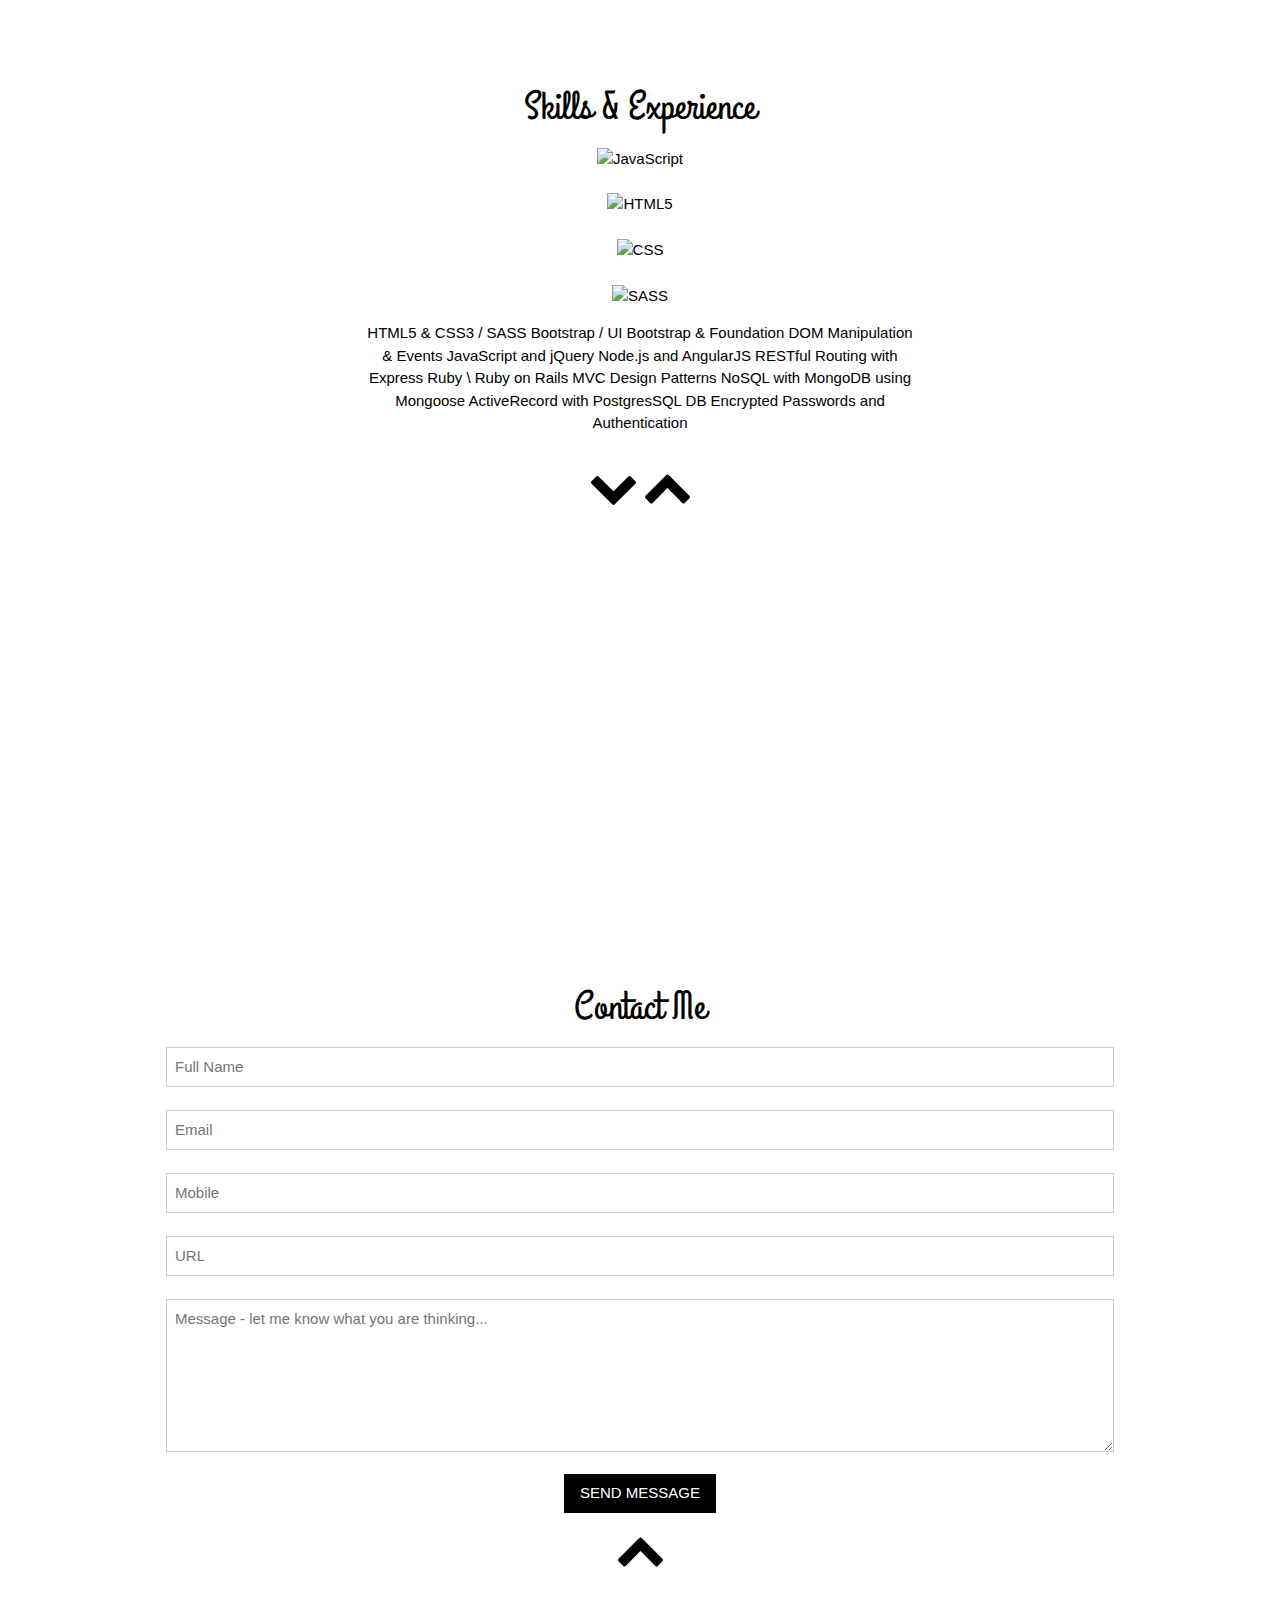
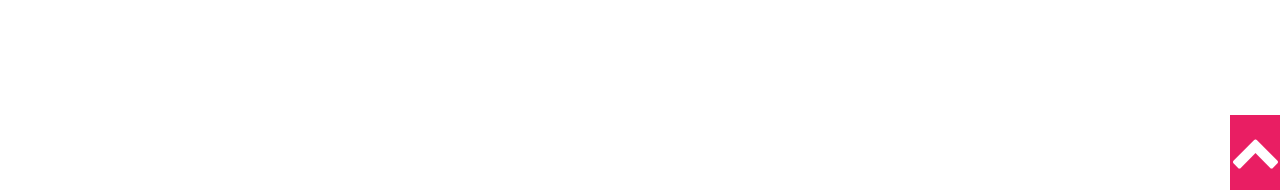
==== commit 5f4d709d: "fully responsive on mobile now" ====
--- a/index.html
+++ b/index.html
@@ -58,7 +58,7 @@
     <section id="home" class="home">
       <div class="guvsingh">Guv Singh</div>
       <div class="home-mobile w3-text-yellow home-tag">Web Developer | Entrepreneur | Dad | Car & Number Plate Lover</div>
-      <a href="#bio" class="arrow"><i class="fa fa-arrow-circle-down"></i></a>
+      <a href="#bio" class="arrow"><i class="fa fa-chevron-down"></i></a>
     </section>
 
     <section class="top w3-white bio" id="bio">
@@ -79,8 +79,8 @@
           <h3>Bio:</h3>
           <p>I have always been interested in solving problems and thinking of creative solutions so when I found the Web Development Immersive course at General Assembly, it was the perfect way to pivot into a new career. I really enjoyed making interactive web apps and seeing other people use them, it gives you a sense of fulfillment that my previous roles could not match. I have enjoyed learning new technologies giving me the tools to make my own stuff. Once I have finished I plan to create some engaging apps that will enhance my online business.</p>
         </header>
-        <a href="#project1" class="small-arrow"><i class="fa fa-arrow-circle-down"></i></a>
-        <a href="#home" class=" small-arrow"><i class="fa fa-arrow-circle-up"></i></a>
+        <a href="#project1" class="small-arrow"><i class="fa fa-chevron-down"></i></a>
+        <a href="#home" class=" small-arrow"><i class="fa fa-chevron-up"></i></a>
       </article>
     </section>
 
@@ -99,8 +99,8 @@
             <h3>Favourite Bit</h3>
             <p>The sound that it plays when you guess a correct word. The game turned out to be strangely very addictive and im proud to have made it fully responsive too.</p>
           </div>
-          <a href="#project2" class="small-arrow"><i class="fa fa-arrow-circle-down"></i></a>
-          <a href="#bio" class="small-arrow"><i class="fa fa-arrow-circle-up"></i></a>
+          <a href="#project2" class="small-arrow"><i class="fa fa-chevron-down"></i></a>
+          <a href="#bio" class="small-arrow"><i class="fa fa-chevron-up"></i></a>
         </div>
 
         <div class="rightbox hide-box">
@@ -138,8 +138,8 @@
             <h3>Favourite Bit</h3>
             <p>Changing the Google Map markers to the Ferrari badge.</p>
           </div>
-          <a href="#project3" class="small-arrow"><i class="fa fa-arrow-circle-down"></i></a>
-          <a href="#project1" class="small-arrow"><i class="fa fa-arrow-circle-up"></i></a>
+          <a href="#project3" class="small-arrow"><i class="fa fa-chevron-down"></i></a>
+          <a href="#project1" class="small-arrow"><i class="fa fa-chevron-up"></i></a>
         </div>
 
         <p></p>
@@ -161,8 +161,8 @@
             <h3>Favourite Bit</h3>
             <p>Displaying the users on a map and using the distance to display more or less users.</p>
           </div>
-          <a href="#project4" class="small-arrow"><i class="fa fa-arrow-circle-down"></i></a>
-          <a href="#project2" class="small-arrow"><i class="fa fa-arrow-circle-up"></i></a>
+          <a href="#project4" class="small-arrow"><i class="fa fa-chevron-down"></i></a>
+          <a href="#project2" class="small-arrow"><i class="fa fa-chevron-up"></i></a>
         </div>
 
         <div class="rightbox hide-box">
@@ -202,8 +202,8 @@
             <h3>Favourite Bit</h3>
             <p>Creating a new auction platform that my customers requested and want to use. Once I have fully completed the auction functionality, created a messaging system, re-designed it so it looks similiar to my existing business and incorporated a payment facility then I am excitied to make this live for my customers and gather their feedback</p>
           </div>
-          <a href="#project5" class="small-arrow"><i class="fa fa-arrow-circle-down"></i></a>
-          <a href="#project3" class="small-arrow"><i class="fa fa-arrow-circle-up"></i></a>
+          <a href="#project5" class="small-arrow"><i class="fa fa-chevron-down"></i></a>
+          <a href="#project3" class="small-arrow"><i class="fa fa-chevron-up"></i></a>
         </div>
 
         <p></p>
@@ -224,8 +224,8 @@
               <h3>Favourite Bit</h3>
               <p>I cant wait to test this with my customers and hopefully I can standardise the valuation process which currently can take a long time.</p>
             </div>
-            <a href="#skills" class="small-arrow"><i class="fa fa-arrow-circle-down"></i></a>
-            <a href="#project4" class="small-arrow"><i class="fa fa-arrow-circle-up"></i></a>
+            <a href="#skills" class="small-arrow"><i class="fa fa-chevron-down"></i></a>
+            <a href="#project4" class="small-arrow"><i class="fa fa-chevron-up"></i></a>
           </div>
 
           <div class="rightbox hide-box">
@@ -261,16 +261,52 @@
         Encrypted Passwords and Authentication
       </p>
         <div class="">
-          <a href="#contact" class="small-arrow"><i class="fa fa-arrow-circle-down"></i></a>
-          <a href="#project5" class="small-arrow"><i class="fa fa-arrow-circle-up"></i></a>
-        </div>
-    </section>
-
-    <section id="contact" class="contact top">
-      <h1>Contact Me...</h1>
+          <a href="#contact" class="small-arrow"><i class="fa fa-chevron-down"></i></a>
+          <a href="#project5" class="small-arrow"><i class="fa fa-chevron-up"></i></a>
+        </div>
+    </section>
+
+    <section id="contact" class="contact top w3-display-container">
+      <h1>Contact Me</h1>
+
+      <form class="w3-container w3-content" action="https://formspree.io/gurvinder.singh.sandhu@gmail.com" method="post" enctype="text/plain">
+
+        <input type="hidden" name="_subject" value="New message - (from my Portfolio Website)" />
+
+        <div class="">
+          <input class="w3-input w3-border" type="text" name="fullname" placeholder="Full Name">
+        </div>
+        <br>
+
+        <div class="">
+          <input class="w3-input w3-border" type="email" name="email" placeholder="Email">
+        </div>
+        <br>
+
+        <div class="">
+          <input class="w3-input w3-border" type="number" name="mobile" placeholder="Mobile">
+        </div>
+        <br>
+
+        <div class="">
+          <input class="w3-input w3-border" type="url" name="url" placeholder="URL">
+        </div>
+        <br>
+
+        <div class="">
+          <textarea class="w3-input w3-border" name="message" rows="6" cols="30" placeholder="Message - let me know what you are thinking..."></textarea>
+        </div>
+        <br>
+
+        <button type="submit" class="w3-button w3-black">SEND MESSAGE</button>
+
+
+      </form>
+
+
       <div class="">
-        <a href="#skills" class="small-arrow"><i class="fa fa-arrow-circle-up"></i></a>
-        <a href="#home" class="small-arrow w3-right"><i class="fa fa-arrow-circle-up"></i></a>
+        <a href="#skills" class="small-arrow"><i class="fa fa-chevron-up"></i></a>
+        <a href="#home" class="small-arrow w3-display-bottomright w3-pink"><i class="fa fa-chevron-up"></i></a>
       </div>
     </section>
 
--- a/css/style.css
+++ b/css/style.css
@@ -204,6 +204,14 @@
     font-size: 15px;
   }
 
+  h1 {
+    font-size: 30px;
+  }
+
+  h5 {
+    font-size: 12px;
+  }
+
   .hide-box {
     display: none;
   }
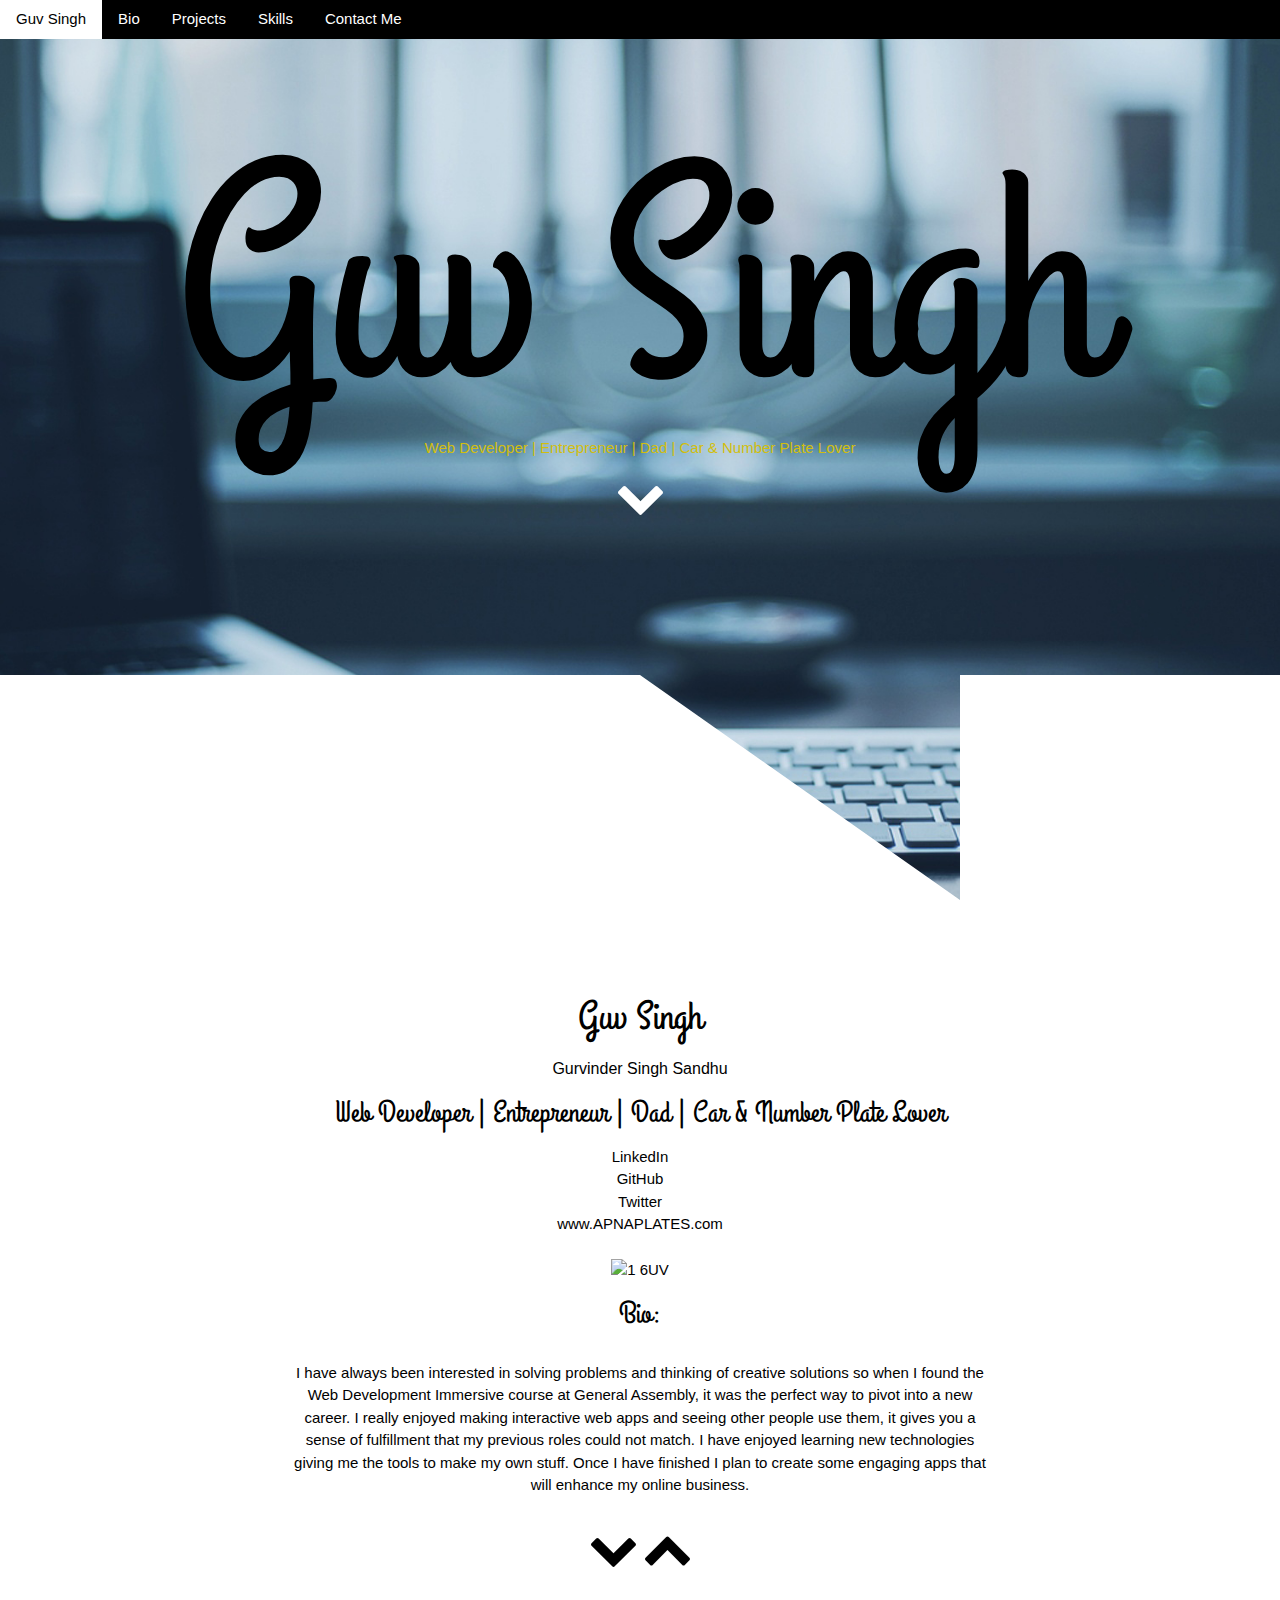
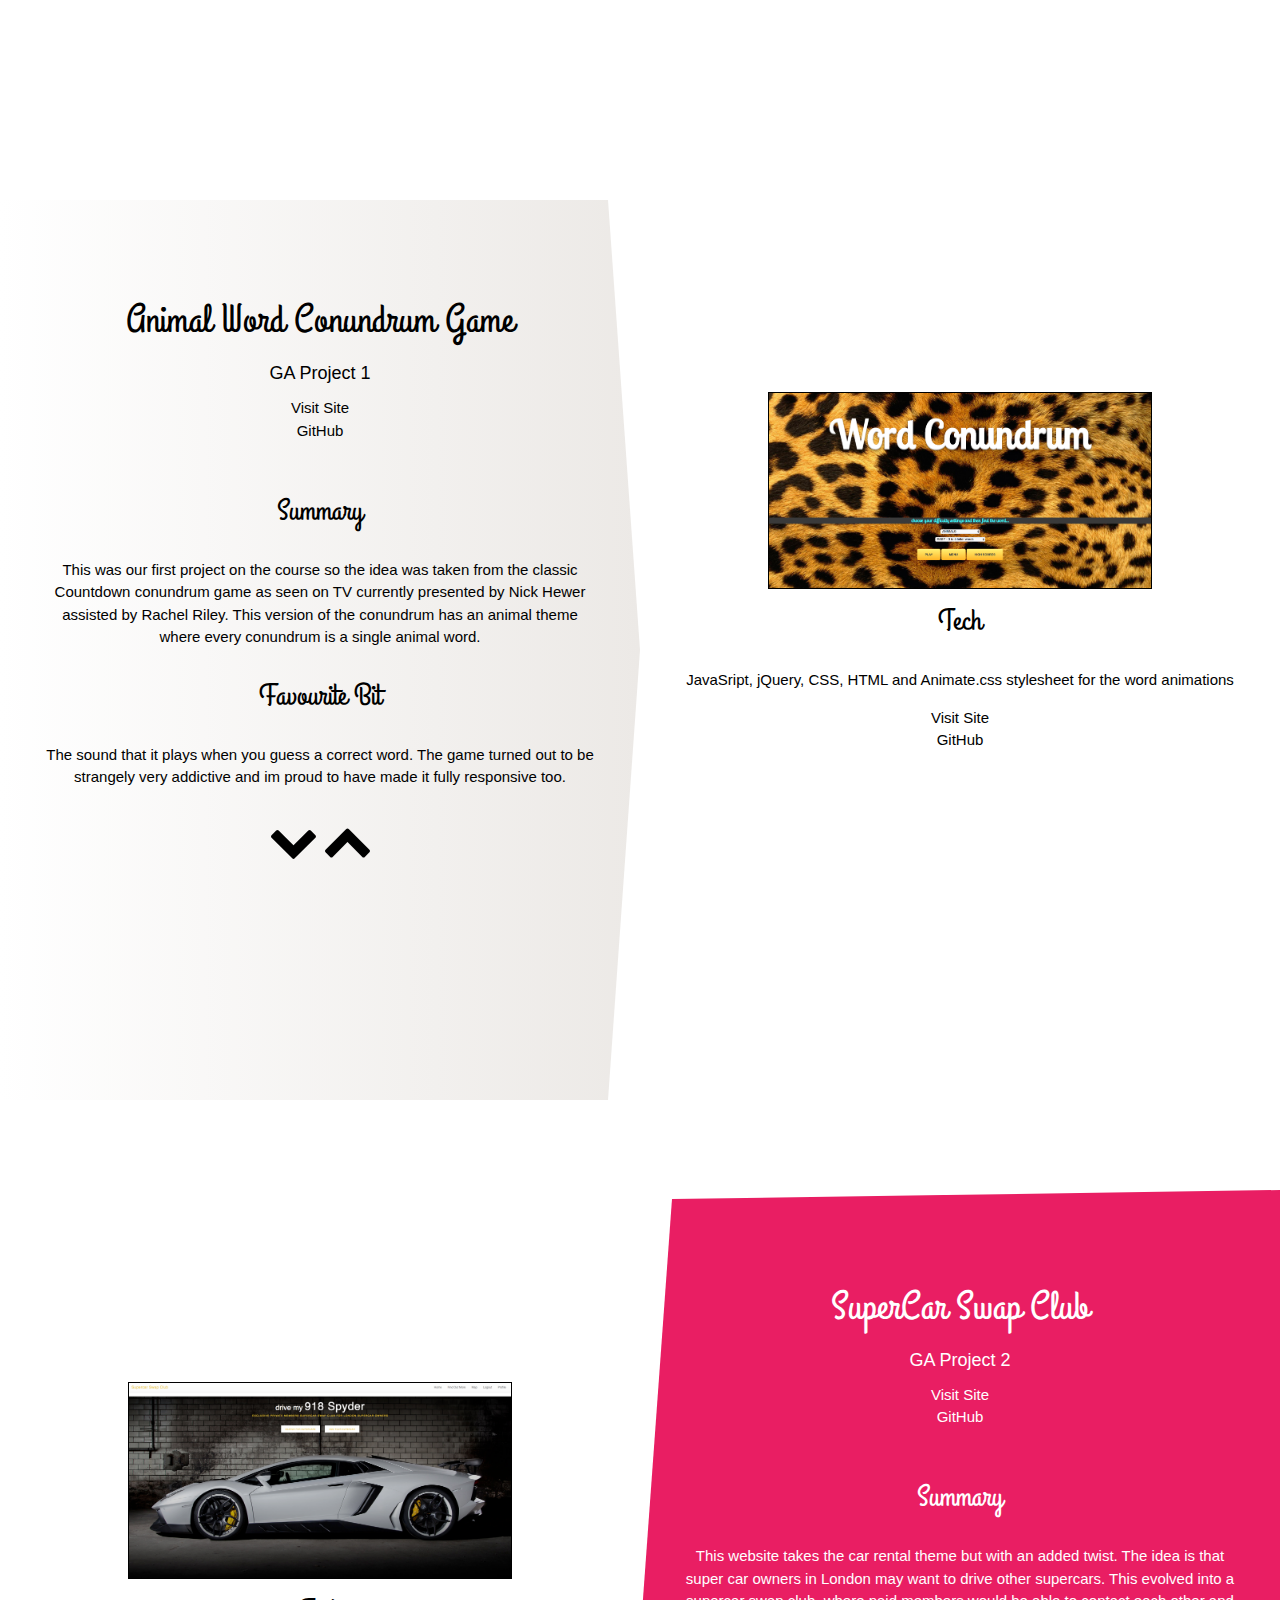
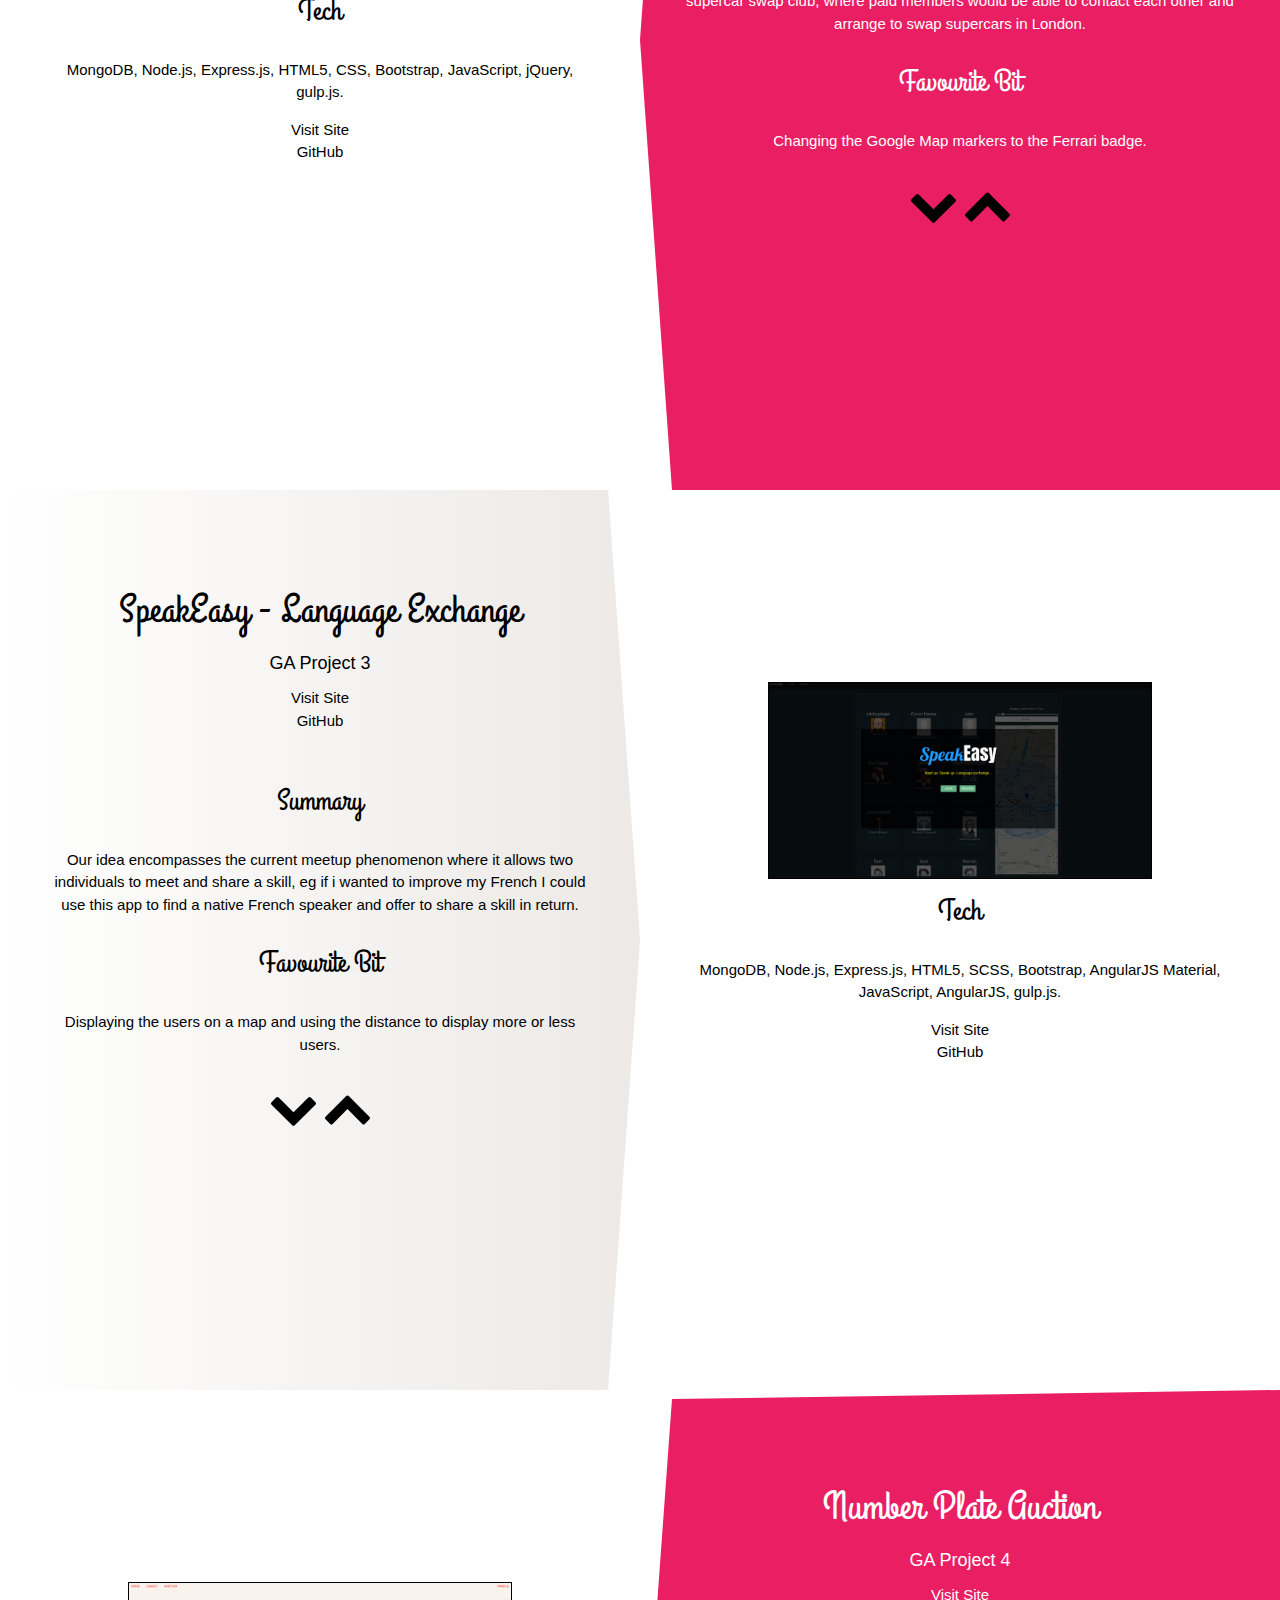
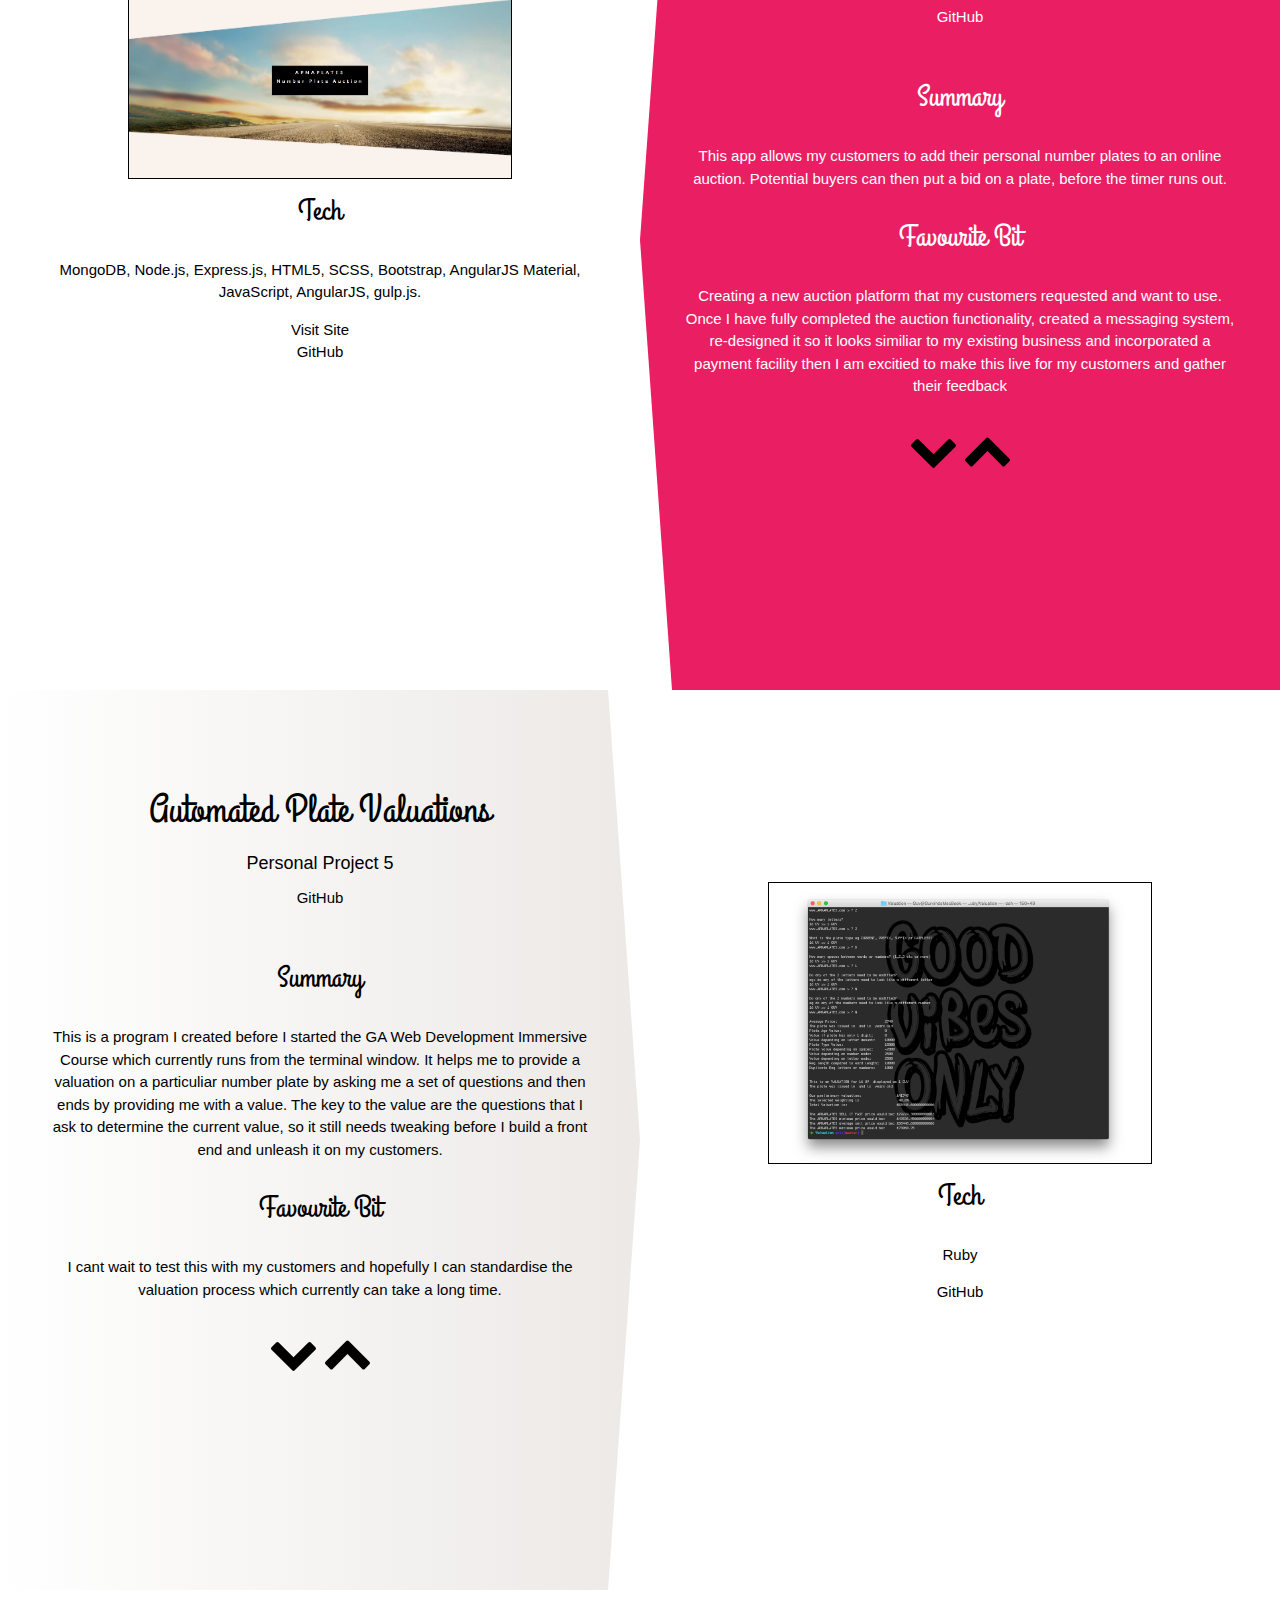
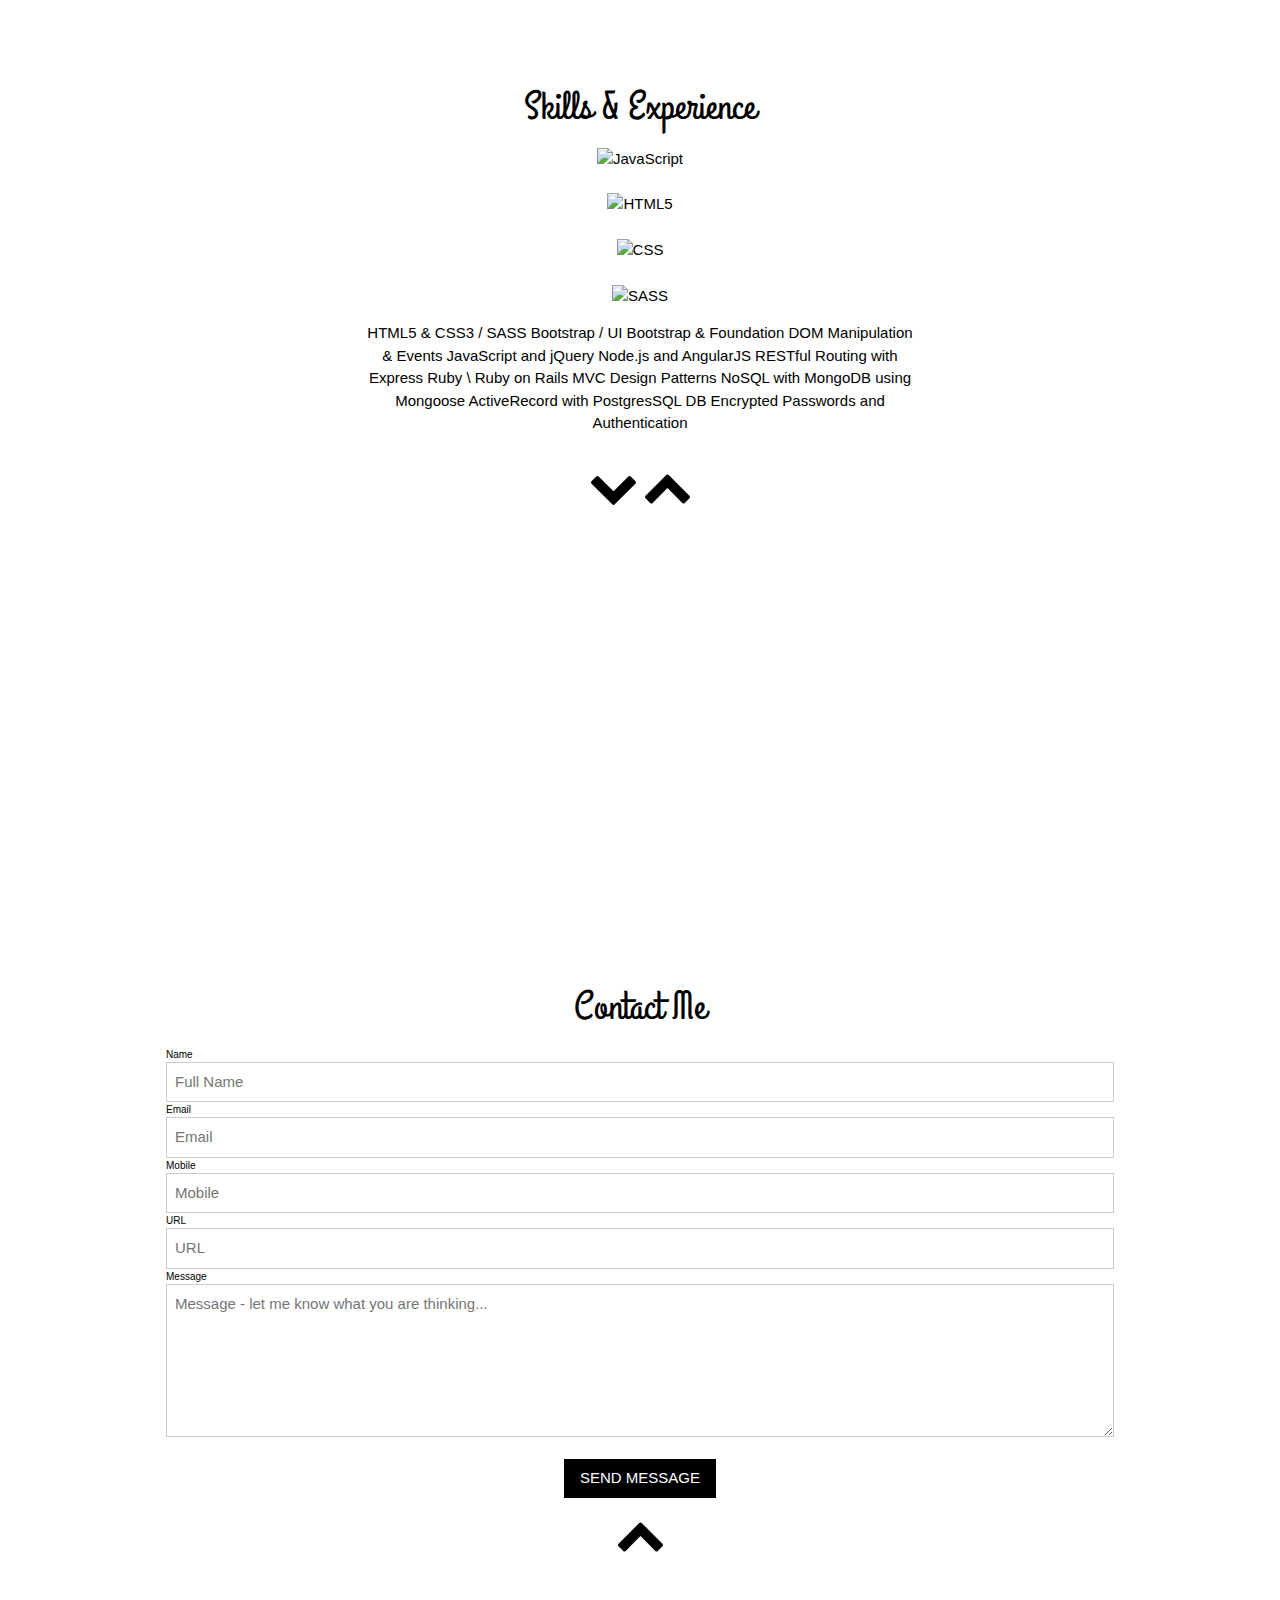
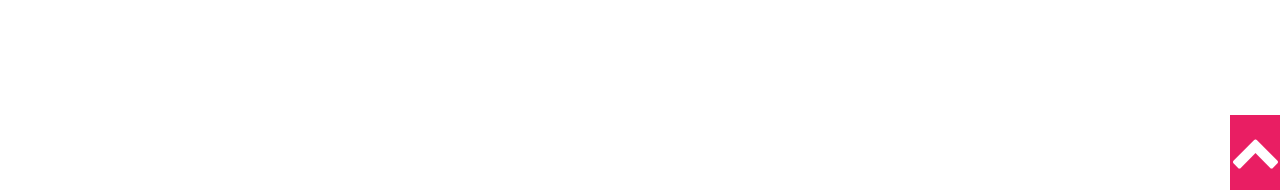
==== commit 8b8deb75: "added form and tested - uses forsmpree.io service to send form to me - apparently it needs the label" ====
--- a/index.html
+++ b/index.html
@@ -269,40 +269,18 @@
     <section id="contact" class="contact top w3-display-container">
       <h1>Contact Me</h1>
 
-      <form class="w3-container w3-content" action="https://formspree.io/gurvinder.singh.sandhu@gmail.com" method="post" enctype="text/plain">
-
-        <input type="hidden" name="_subject" value="New message - (from my Portfolio Website)" />
-
-        <div class="">
-          <input class="w3-input w3-border" type="text" name="fullname" placeholder="Full Name">
-        </div>
+      <form class="w3-container w3-content" action="//formspree.io/gurvinder.singh.sandhu@gmail.com" method="POST">
+        <input type="hidden" name="_subject" value="Portfolio Website - Message" />
+        <label class="w3-left w3-tiny" >Name</label> <input class="w3-input w3-border" type="text" name="name" required placeholder="Full Name"/>
+        <label class="w3-left w3-tiny" >Email</label> <input class="w3-input w3-border" type="email" name="_replyto" required placeholder="Email"/>
+        <label class="w3-left w3-tiny" >Mobile</label> <input class="w3-input w3-border" type="number" name="mobile" placeholder="Mobile"/>
+        <label class="w3-left w3-tiny" >URL</label> <input class="w3-input w3-border" type="url" name="url" placeholder="URL"/>
+        <label class="w3-left w3-tiny" >Message</label> <textarea rows="6" cols="30" class="w3-input w3-border" type="message" name="message" placeholder="Message - let me know what you are thinking..."></textarea>
         <br>
-
-        <div class="">
-          <input class="w3-input w3-border" type="email" name="email" placeholder="Email">
-        </div>
-        <br>
-
-        <div class="">
-          <input class="w3-input w3-border" type="number" name="mobile" placeholder="Mobile">
-        </div>
-        <br>
-
-        <div class="">
-          <input class="w3-input w3-border" type="url" name="url" placeholder="URL">
-        </div>
-        <br>
-
-        <div class="">
-          <textarea class="w3-input w3-border" name="message" rows="6" cols="30" placeholder="Message - let me know what you are thinking..."></textarea>
-        </div>
-        <br>
-
-        <button type="submit" class="w3-button w3-black">SEND MESSAGE</button>
-
-
+        <button type="submit" value="send" class="w3-button w3-black">SEND MESSAGE</button>
+        <input type="hidden" name="_next" value="http://www.apnaplates.com/guv/" />
+        <input type="text" name="_gotcha" style="display:none" />
       </form>
-
 
       <div class="">
         <a href="#skills" class="small-arrow"><i class="fa fa-chevron-up"></i></a>
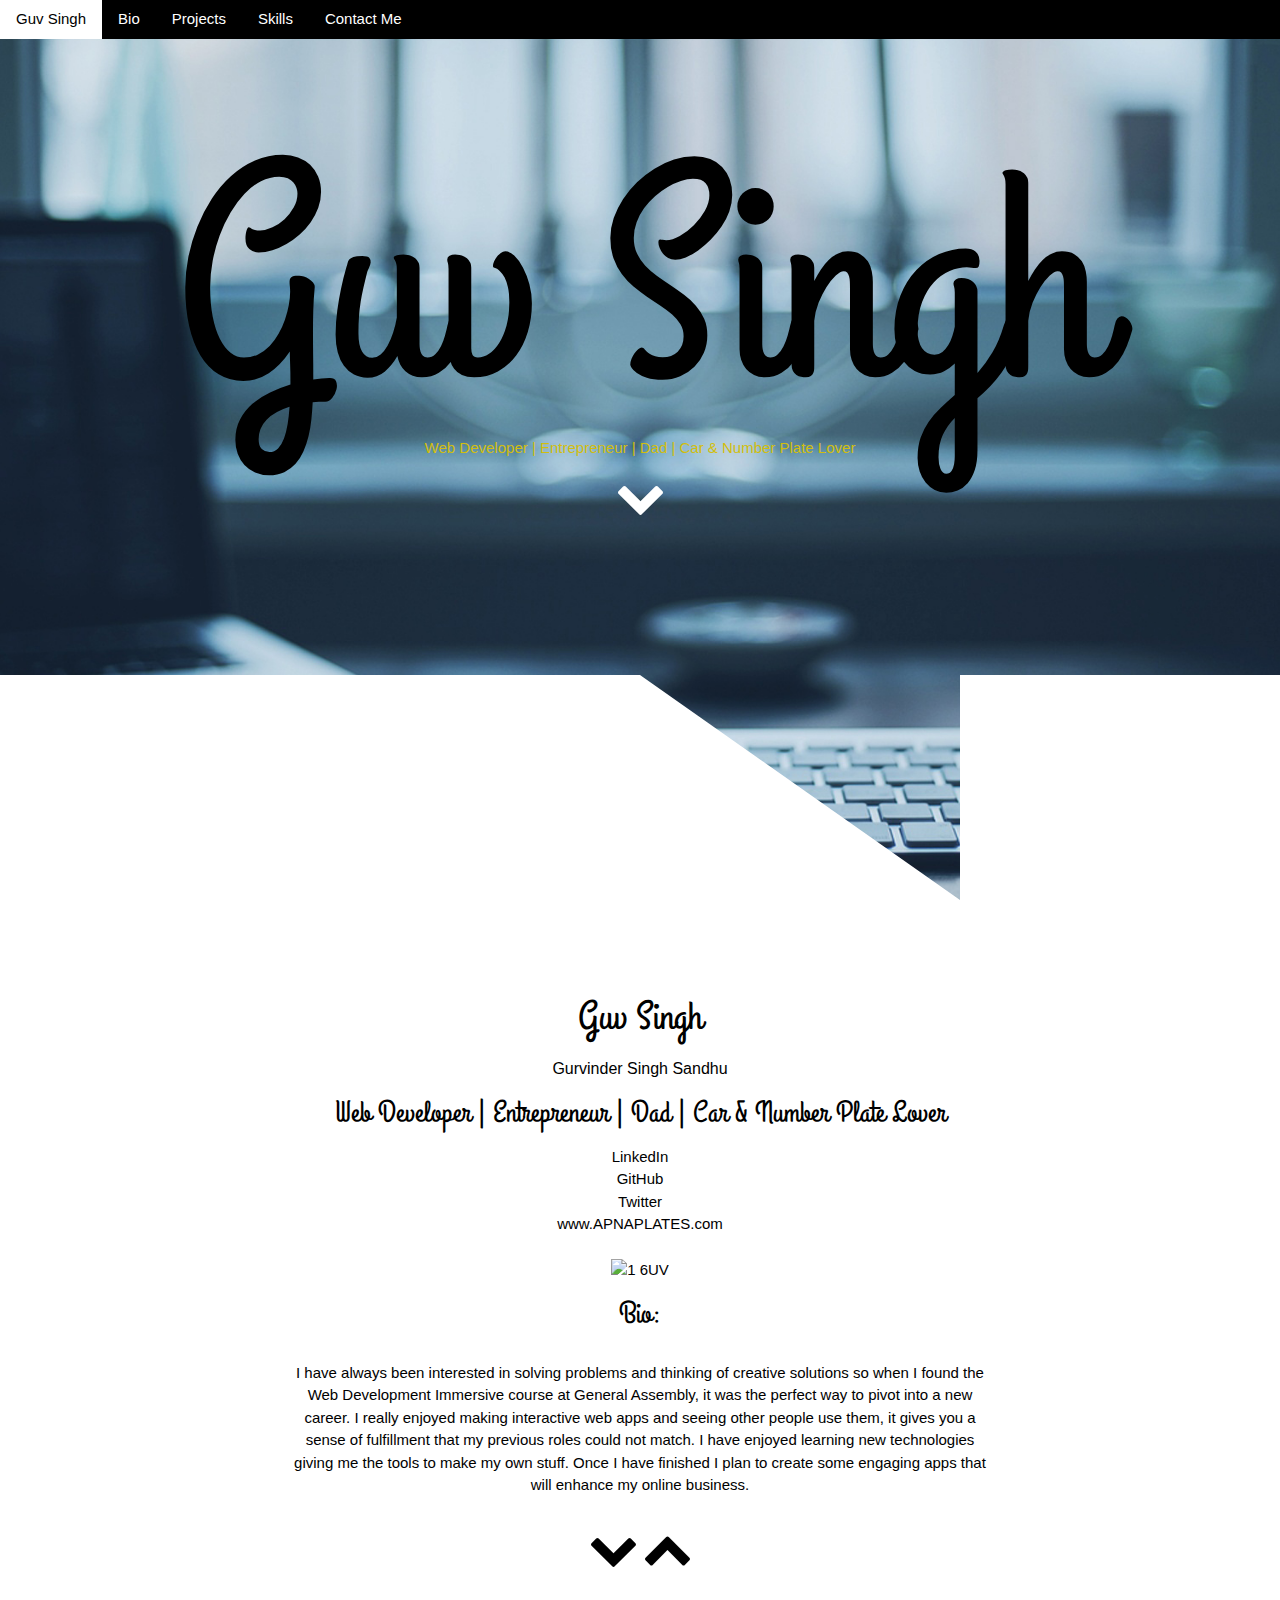
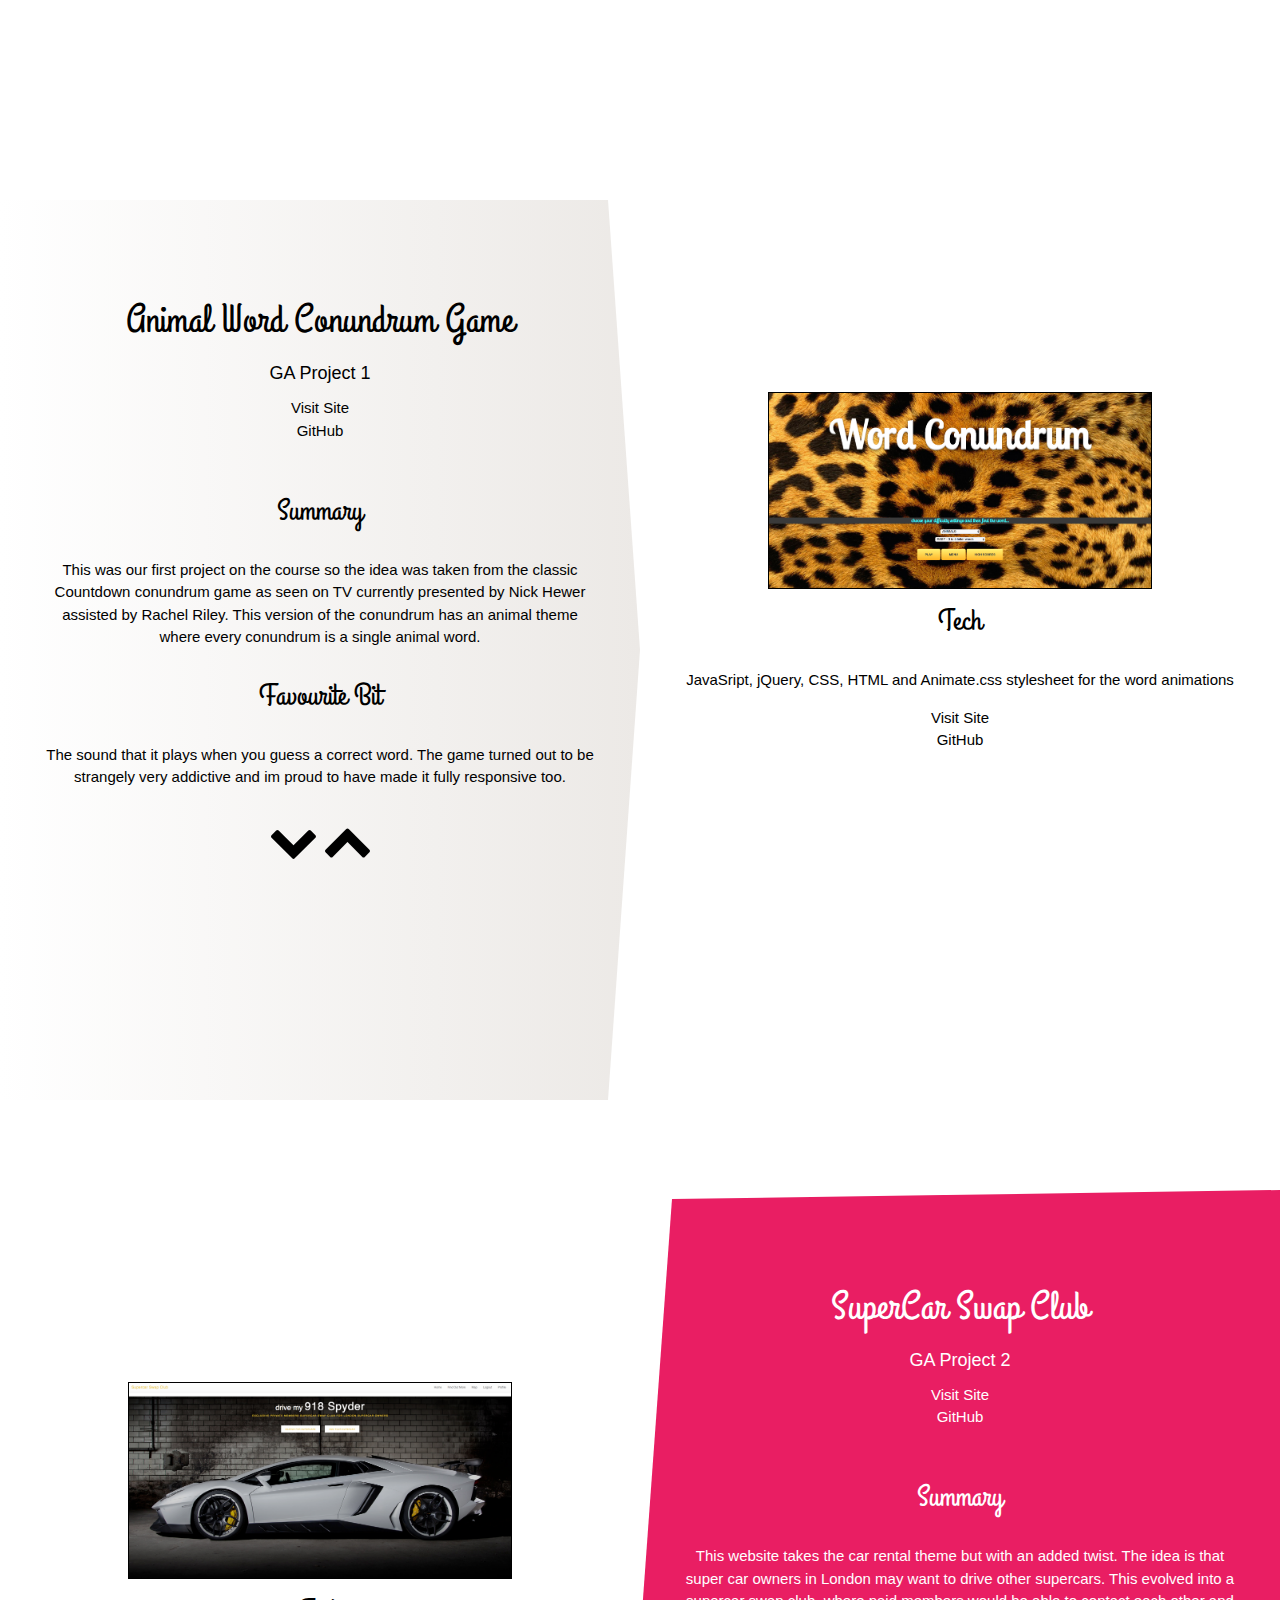
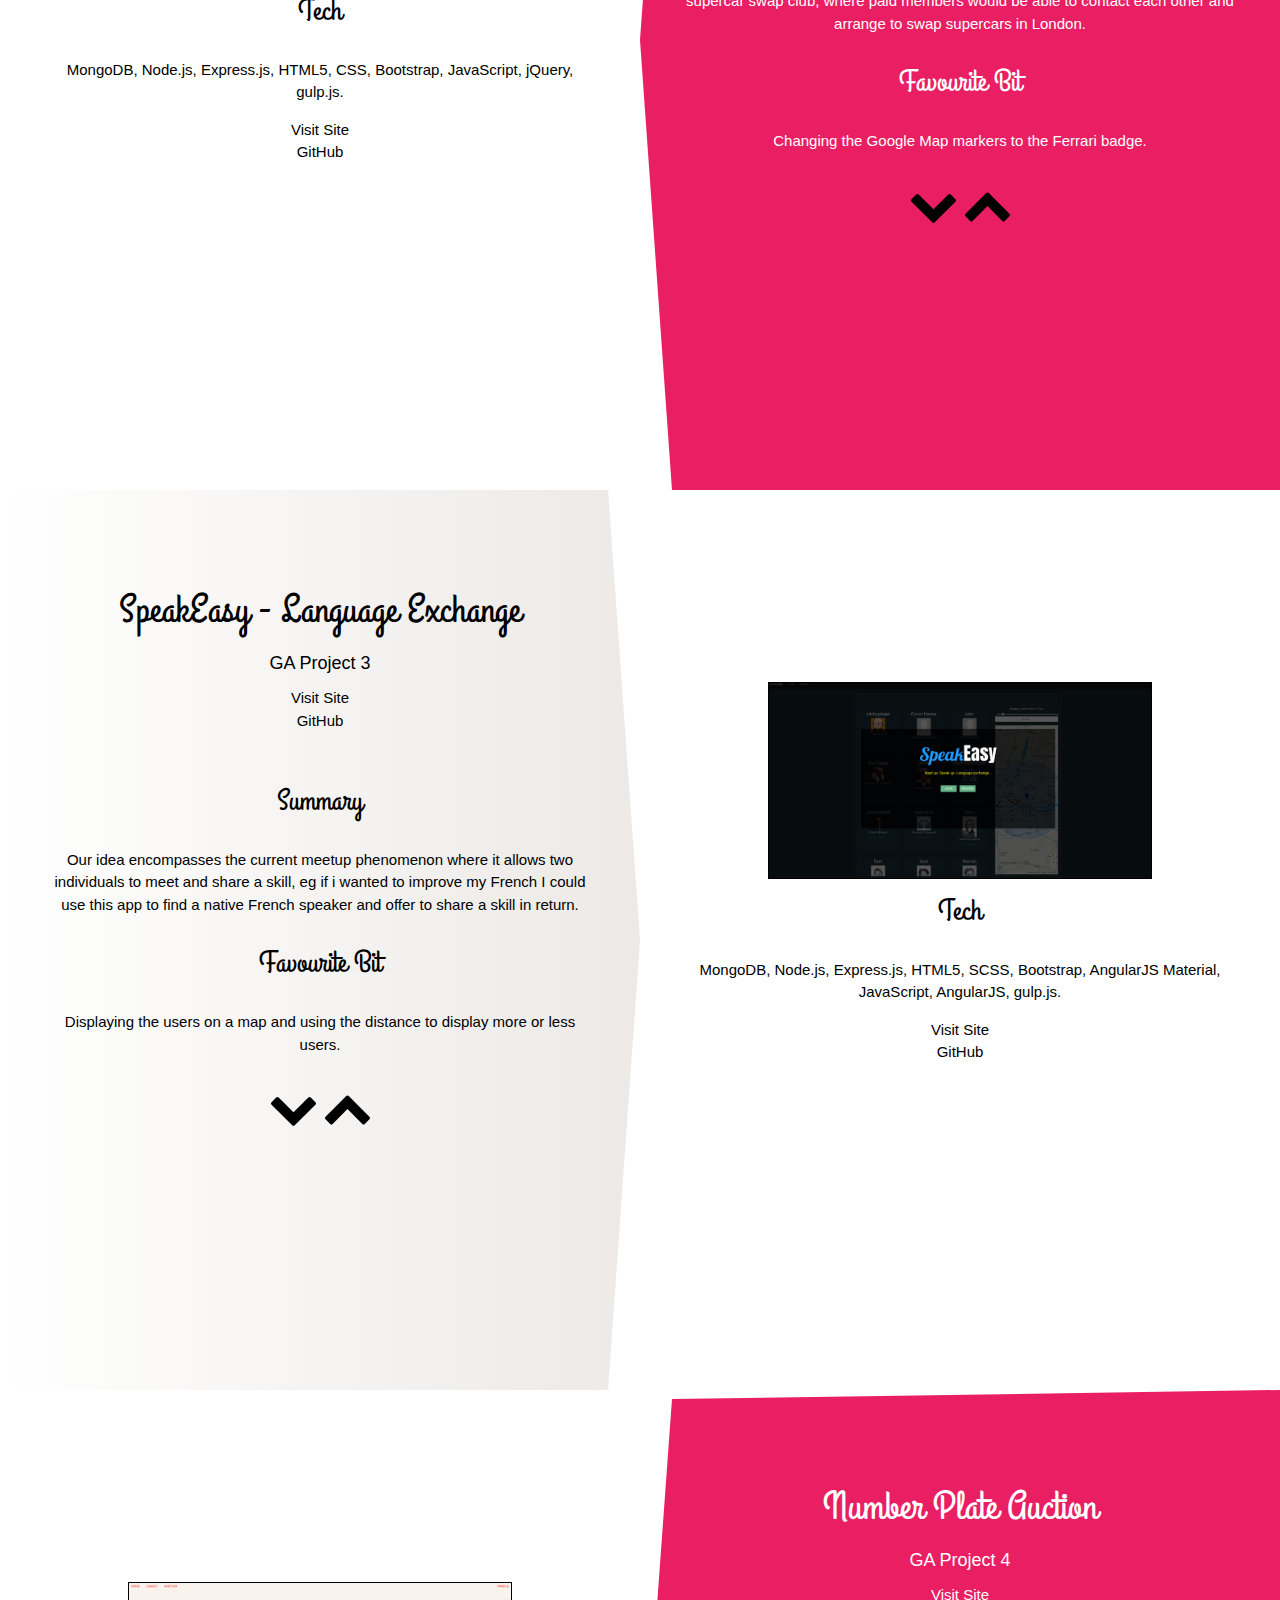
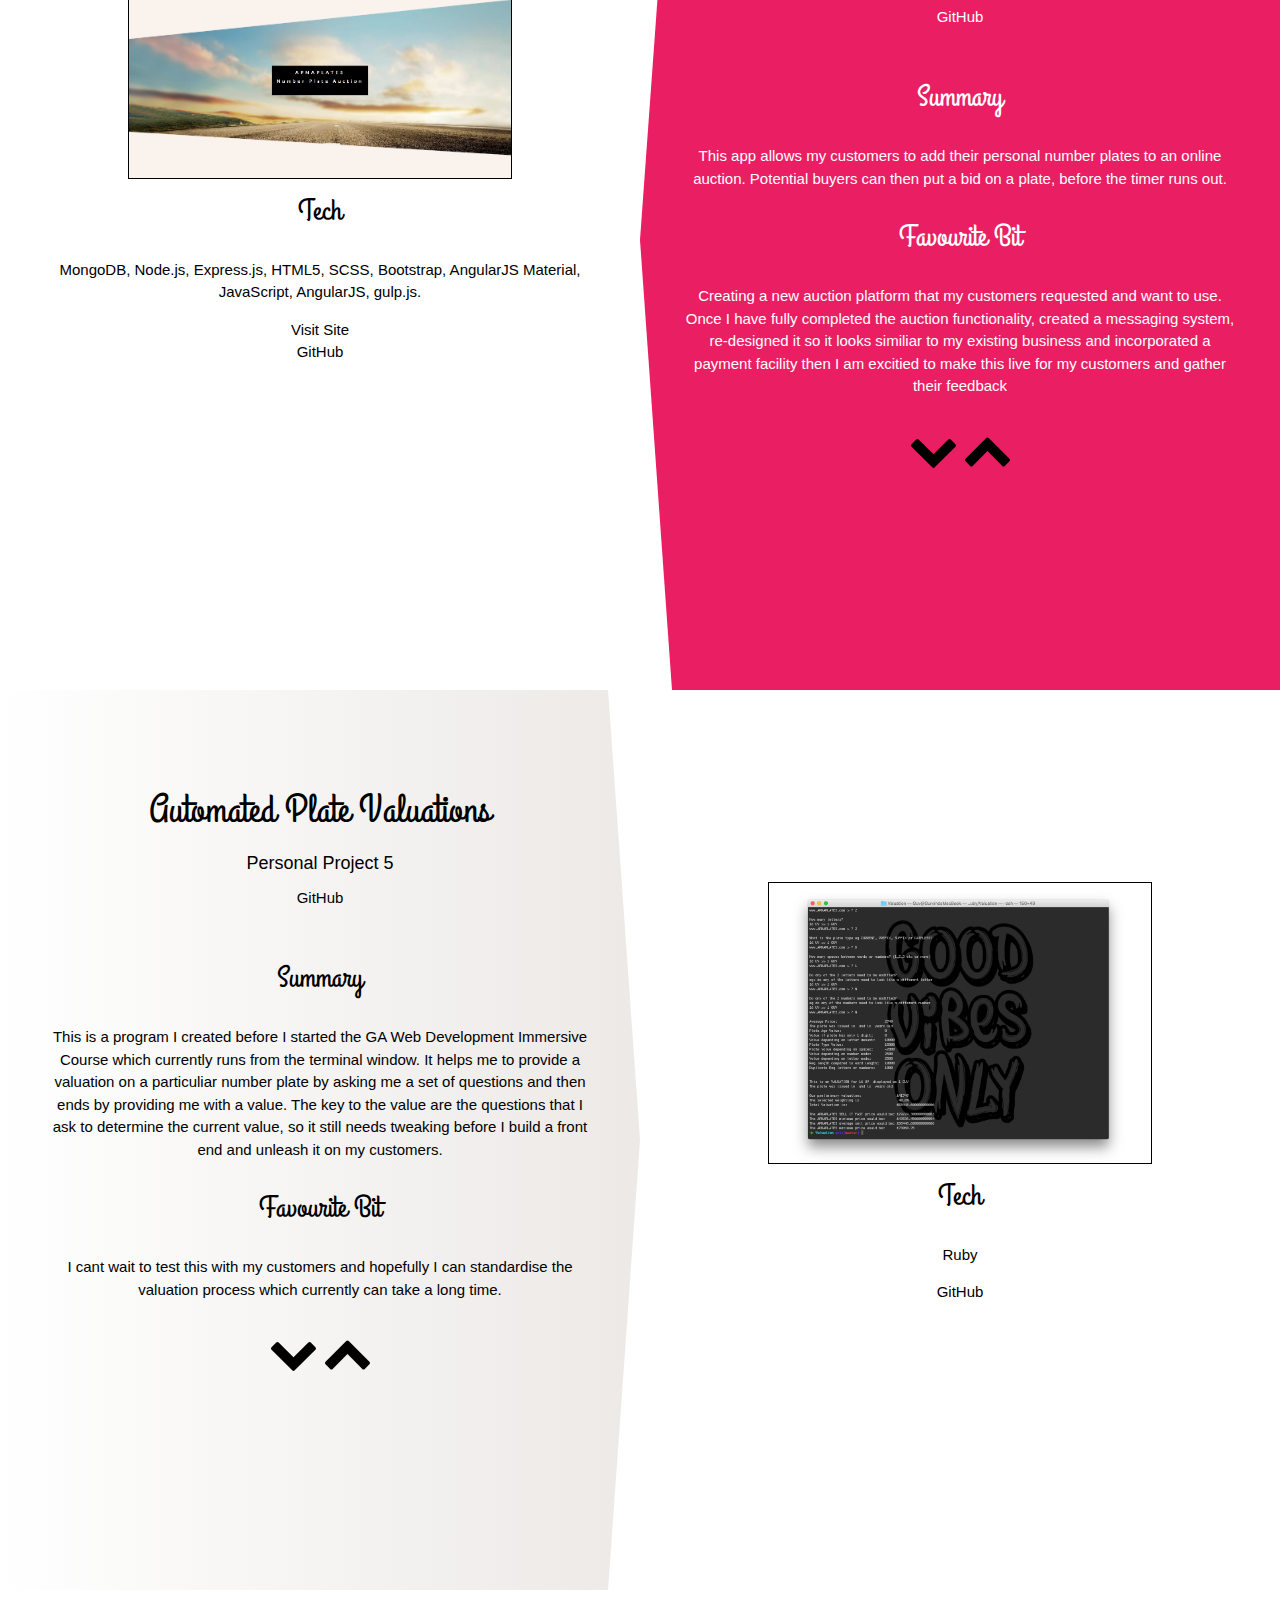
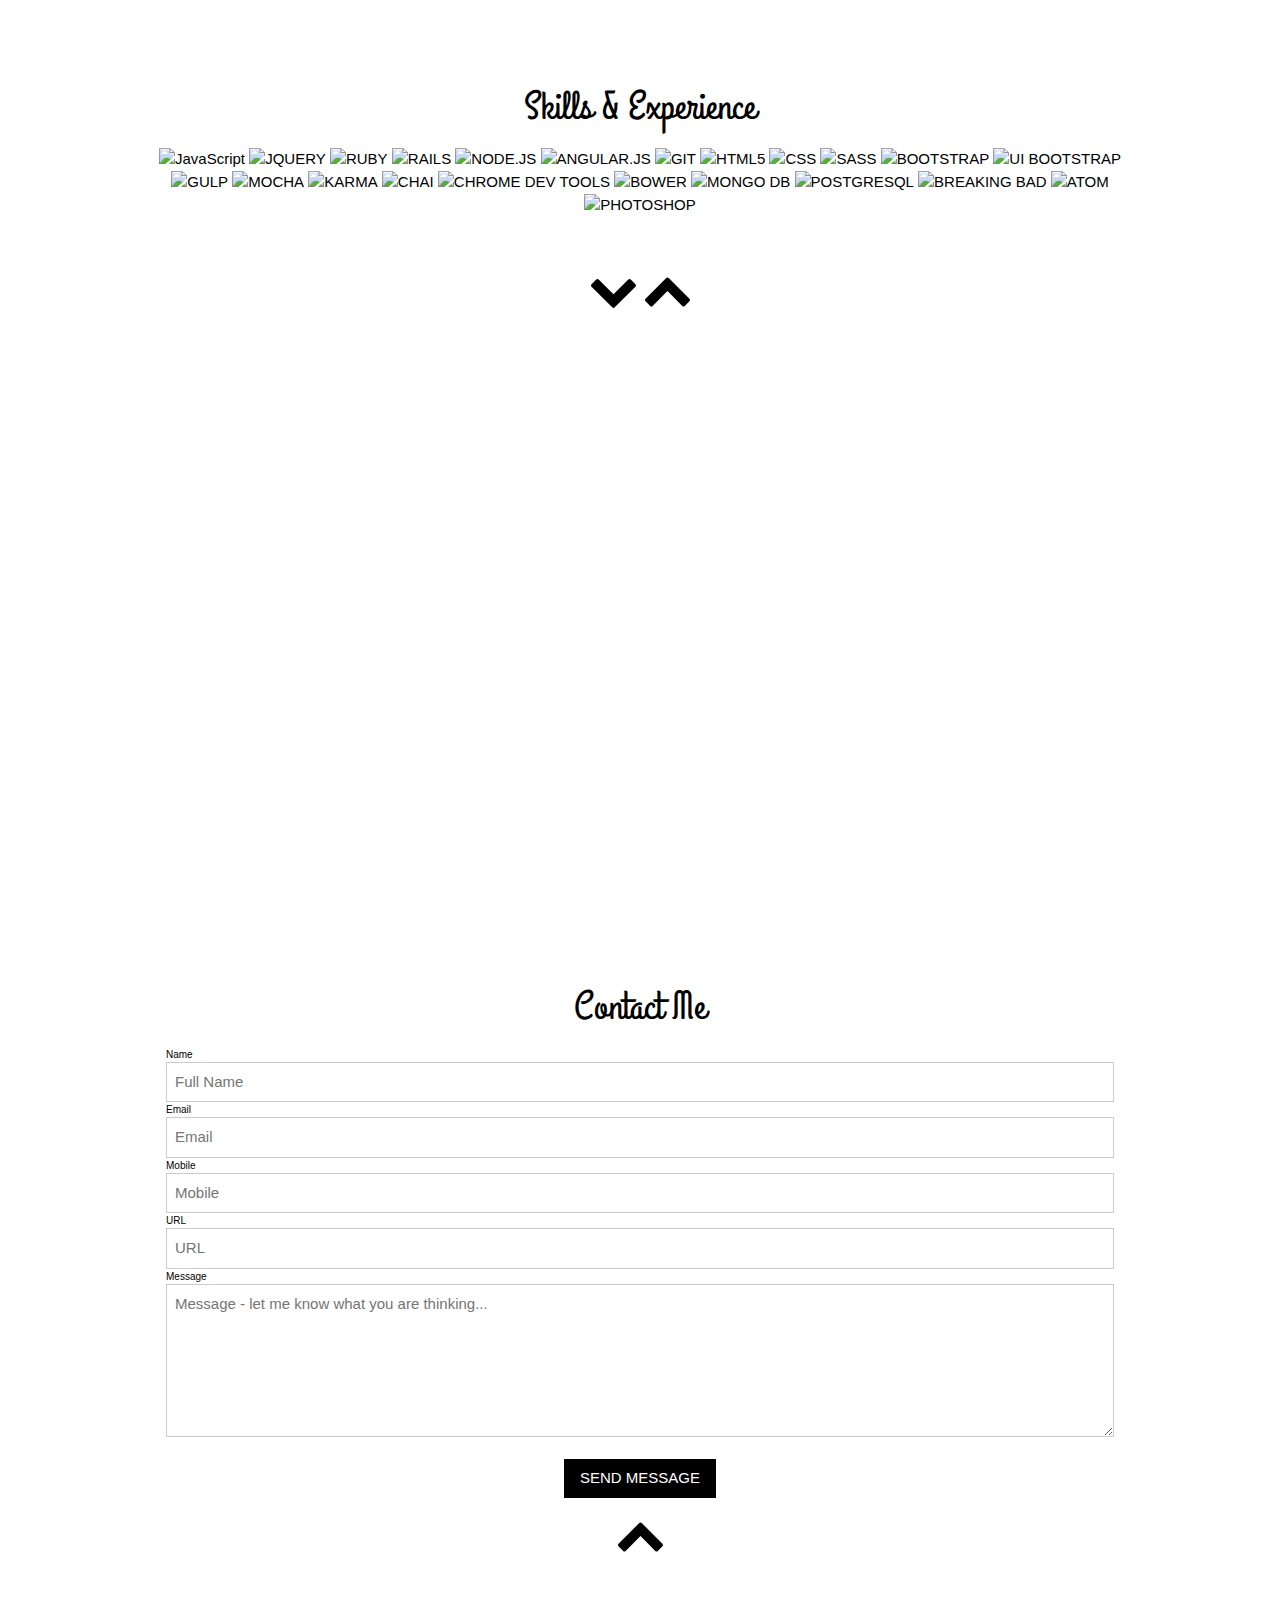
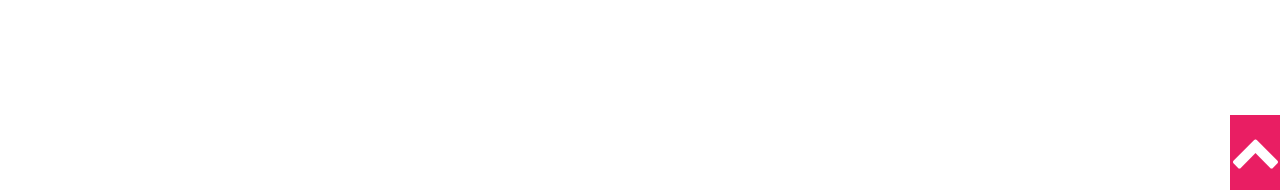
==== commit e7cf750e: "added images to skill page so they look good on all screens" ====
--- a/index.html
+++ b/index.html
@@ -99,8 +99,18 @@
             <h3>Favourite Bit</h3>
             <p>The sound that it plays when you guess a correct word. The game turned out to be strangely very addictive and im proud to have made it fully responsive too.</p>
           </div>
+
+          <!-- Hidden from normal view but displayed on mobile -->
+          <div class="tech-display-hidden">
+            <!-- <img class="screenshot" src="./images/p1-word-conundrum.png" alt=""> -->
+            <br>
+            <h3>Tech</h3>
+            <p>JavaSript, jQuery, CSS, HTML and Animate.css stylesheet for the word animations</p>
+          </div>
+
           <a href="#project2" class="small-arrow"><i class="fa fa-chevron-down"></i></a>
           <a href="#bio" class="small-arrow"><i class="fa fa-chevron-up"></i></a>
+
         </div>
 
         <div class="rightbox hide-box">
@@ -137,6 +147,15 @@
             <p>This website takes the car rental theme but with an added twist. The idea is that super car owners in London may want to drive other supercars. This evolved into a supercar swap club, where paid members would be able to contact each other and arrange to swap supercars in London.</p>
             <h3>Favourite Bit</h3>
             <p>Changing the Google Map markers to the Ferrari badge.</p>
+
+            <!-- Hidden from normal view but displayed on mobile -->
+            <div class="tech-display-hidden">
+              <!-- <img class="screenshot" src="./images/p2-supercar-swap-club.png" alt=""> -->
+              <br>
+              <h3>Tech</h3>
+              <p>MongoDB, Node.js, Express.js, HTML5, CSS, Bootstrap, JavaScript, jQuery, gulp.js.</p>
+            </div>
+
           </div>
           <a href="#project3" class="small-arrow"><i class="fa fa-chevron-down"></i></a>
           <a href="#project1" class="small-arrow"><i class="fa fa-chevron-up"></i></a>
@@ -160,6 +179,15 @@
             <p>Our idea encompasses the current meetup phenomenon where it allows two individuals to meet and share a skill, eg if i wanted to improve my French I could use this app to find a native French speaker and offer to share a skill in return.</p>
             <h3>Favourite Bit</h3>
             <p>Displaying the users on a map and using the distance to display more or less users.</p>
+
+            <!-- Hidden from normal view but displayed on mobile -->
+            <div class="tech-display-hidden">
+              <!-- <img class="screenshot" src="./images/p3-SpeakEasy.png" alt=""> -->
+              <br>
+              <h3>Tech</h3>
+              <p>MongoDB, Node.js, Express.js, HTML5, SCSS, Bootstrap, AngularJS Material, JavaScript, AngularJS, gulp.js.</p>
+            </div>
+
           </div>
           <a href="#project4" class="small-arrow"><i class="fa fa-chevron-down"></i></a>
           <a href="#project2" class="small-arrow"><i class="fa fa-chevron-up"></i></a>
@@ -201,6 +229,15 @@
             <p>This app allows my customers to add their personal number plates to an online auction. Potential buyers can then put a bid on a plate, before the timer runs out.</p>
             <h3>Favourite Bit</h3>
             <p>Creating a new auction platform that my customers requested and want to use. Once I have fully completed the auction functionality, created a messaging system, re-designed it so it looks similiar to my existing business and incorporated a payment facility then I am excitied to make this live for my customers and gather their feedback</p>
+
+            <!-- Hidden from normal view but displayed on mobile -->
+            <div class="tech-display-hidden">
+              <!-- <img class="screenshot" src="./images/p4-auction.png" alt=""> -->
+              <br>
+              <h3>Tech</h3>
+              <p>MongoDB, Node.js, Express.js, HTML5, SCSS, Bootstrap, AngularJS Material, JavaScript, AngularJS, gulp.js.</p>
+            </div>
+
           </div>
           <a href="#project5" class="small-arrow"><i class="fa fa-chevron-down"></i></a>
           <a href="#project3" class="small-arrow"><i class="fa fa-chevron-up"></i></a>
@@ -223,6 +260,15 @@
               <p>This is a program I created before I started the GA Web Development Immersive Course which currently runs from the terminal window. It helps me to provide a valuation on a particuliar number plate by asking me a set of questions and then ends by providing me with a value. The key to the value are the questions that I ask to determine the current value, so it still needs tweaking before I build a front end and unleash it on my customers.</p>
               <h3>Favourite Bit</h3>
               <p>I cant wait to test this with my customers and hopefully I can standardise the valuation process which currently can take a long time.</p>
+
+              <!-- Hidden from normal view but displayed on mobile -->
+              <div class="tech-display-hidden">
+                <!-- <img class="screenshot" src="./images/p5-automatic-valuations.png" alt=""> -->
+                <br>
+                <h3>Tech</h3>
+                <p>Ruby</p>
+              </div>
+
             </div>
             <a href="#skills" class="small-arrow"><i class="fa fa-chevron-down"></i></a>
             <a href="#project4" class="small-arrow"><i class="fa fa-chevron-up"></i></a>
@@ -241,25 +287,35 @@
 
     <section id="skills" class="skills top">
       <h1>Skills & Experience</h1>
-      <div class=""><img src="http://ict-cs.org/fileadmin/user_upload/javascript.png" alt="JavaScript"></div>
-      <br>
-      <div class=""><img src="https://www.w3.org/html/logo/downloads/HTML5_Logo_512.png" alt="HTML5"></div>
-      <br>
-      <div class=""><img src="https://www.brandsoftheworld.com/sites/default/files/styles/logo-thumbnail/public/042015/css3.png?itok=bzukaL4s" alt="CSS"></div>
-      <br>
-      <div class=""><img src="http://sass-lang.com/assets/img/styleguide/color-1c4aab2b.png" alt="SASS"></div>
-      <p>HTML5 & CSS3 / SASS
-        Bootstrap / UI Bootstrap & Foundation
-        DOM Manipulation & Events
-        JavaScript and jQuery
-        Node.js and AngularJS
-        RESTful Routing with Express
-        Ruby \ Ruby on Rails
-        MVC Design Patterns
-        NoSQL with MongoDB using Mongoose
-        ActiveRecord with PostgresSQL DB
-        Encrypted Passwords and Authentication
-      </p>
+
+      <div class="w3-content">
+        <img src="http://ict-cs.org/fileadmin/user_upload/javascript.png" alt="JavaScript">
+        <img src="http://www.unixstickers.com/image/cache/data/stickers/jquery/xjquery_bumper.sh-340x340.png.pagespeed.ic.2EellmRo16.png" alt="JQUERY">
+        <img src="http://devstickers.com/assets/img/pro/eaod.png" alt="RUBY">
+        <img src="http://devstickers.com/assets/img/pro/6uc0.png" alt="RAILS">
+        <img src="https://nodejs.org/static/images/logos/nodejs-new-pantone-black.png" alt="NODE.JS">
+        <img src="http://devstickers.com/assets/img/pro/1tsh.png" alt="ANGULAR.JS">
+        <img src="http://devstickers.com/assets/img/pro/4mh6.png" alt="GIT">
+        <img src="https://www.w3.org/html/logo/downloads/HTML5_Logo_512.png" alt="HTML5">
+        <img src="https://www.brandsoftheworld.com/sites/default/files/styles/logo-thumbnail/public/042015/css3.png?itok=bzukaL4s" alt="CSS">
+        <img src="http://sass-lang.com/assets/img/styleguide/color-1c4aab2b.png" alt="SASS">
+        <img src="http://devstickers.com/assets/img/pro/9g0m.png" alt="BOOTSTRAP">
+        <img src="https://raw.githubusercontent.com/angular-ui/angular-ui.github.com/master/logo/UI_Shield_Bootstrap.png" alt="UI BOOTSTRAP">
+        <img src="http://devstickers.com/assets/img/pro/tqac.png" alt="GULP">
+        <img src="http://devstickers.com/assets/img/pro/4gem.png" alt="MOCHA">
+        <img src="http://devstickers.com/assets/img/pro/ib78.png" alt="KARMA">
+        <img src="http://devstickers.com/assets/img/pro/5awx.png" alt="CHAI">
+        <img src="http://devstickers.com/assets/img/pro/tsyo.png" alt="CHROME DEV TOOLS">
+        <img src="http://devstickers.com/assets/img/pro/207l.png" alt="BOWER">
+        <img src="http://devstickers.com/assets/img/pro/y3fb.png" alt="MONGO DB">
+        <img src="http://devstickers.com/assets/img/pro/7vhj.png" alt="POSTGRESQL">
+        <img src="http://devstickers.com/assets/img/pro/y7if.png" alt="BREAKING BAD">
+        <img src="https://cdn-business.discourse.org/uploads/github_atom/490/d8548f4ce56f1599.png" alt="ATOM">
+        <img src="http://www.freepngimg.com/thumb/photoshop_logo/4-2-photoshop-logo-png-picture-thumb.png" alt="PHOTOSHOP">
+      </div>
+
+      <p></p>
+
         <div class="">
           <a href="#contact" class="small-arrow"><i class="fa fa-chevron-down"></i></a>
           <a href="#project5" class="small-arrow"><i class="fa fa-chevron-up"></i></a>
--- a/css/style.css
+++ b/css/style.css
@@ -126,8 +126,8 @@
 }
 
 .skills img {
-  height: 5%;
-  width: 5%;
+  height: 12%;
+  width: 12%;
 }
 
 .project-color {
@@ -150,6 +150,11 @@
   color: black;
 }
 
+/*Hidden from normal view but displayed on mobile*/
+.tech-display-hidden {
+  display: none;
+}
+
 @media only screen and (max-width: 575px) {
 
   body {
@@ -166,10 +171,6 @@
     color: white;
     cursor: pointer;
     font-size: 10px;
-  }
-
-  section {
-
   }
 
   .guvsingh {
@@ -233,6 +234,24 @@
     width: 90%;
   }
 
-
-
-}
+  .tech-display-hidden {
+    display: block;
+  }
+
+  .screenshot {
+    margin-top: 5px;
+    width: 50%;
+    border: 1px black solid;
+  }
+
+  .content {
+    margin-top: 5vh;
+  }
+
+  .skills img {
+    height: 20%;
+    width: 20%;
+  }
+
+
+}
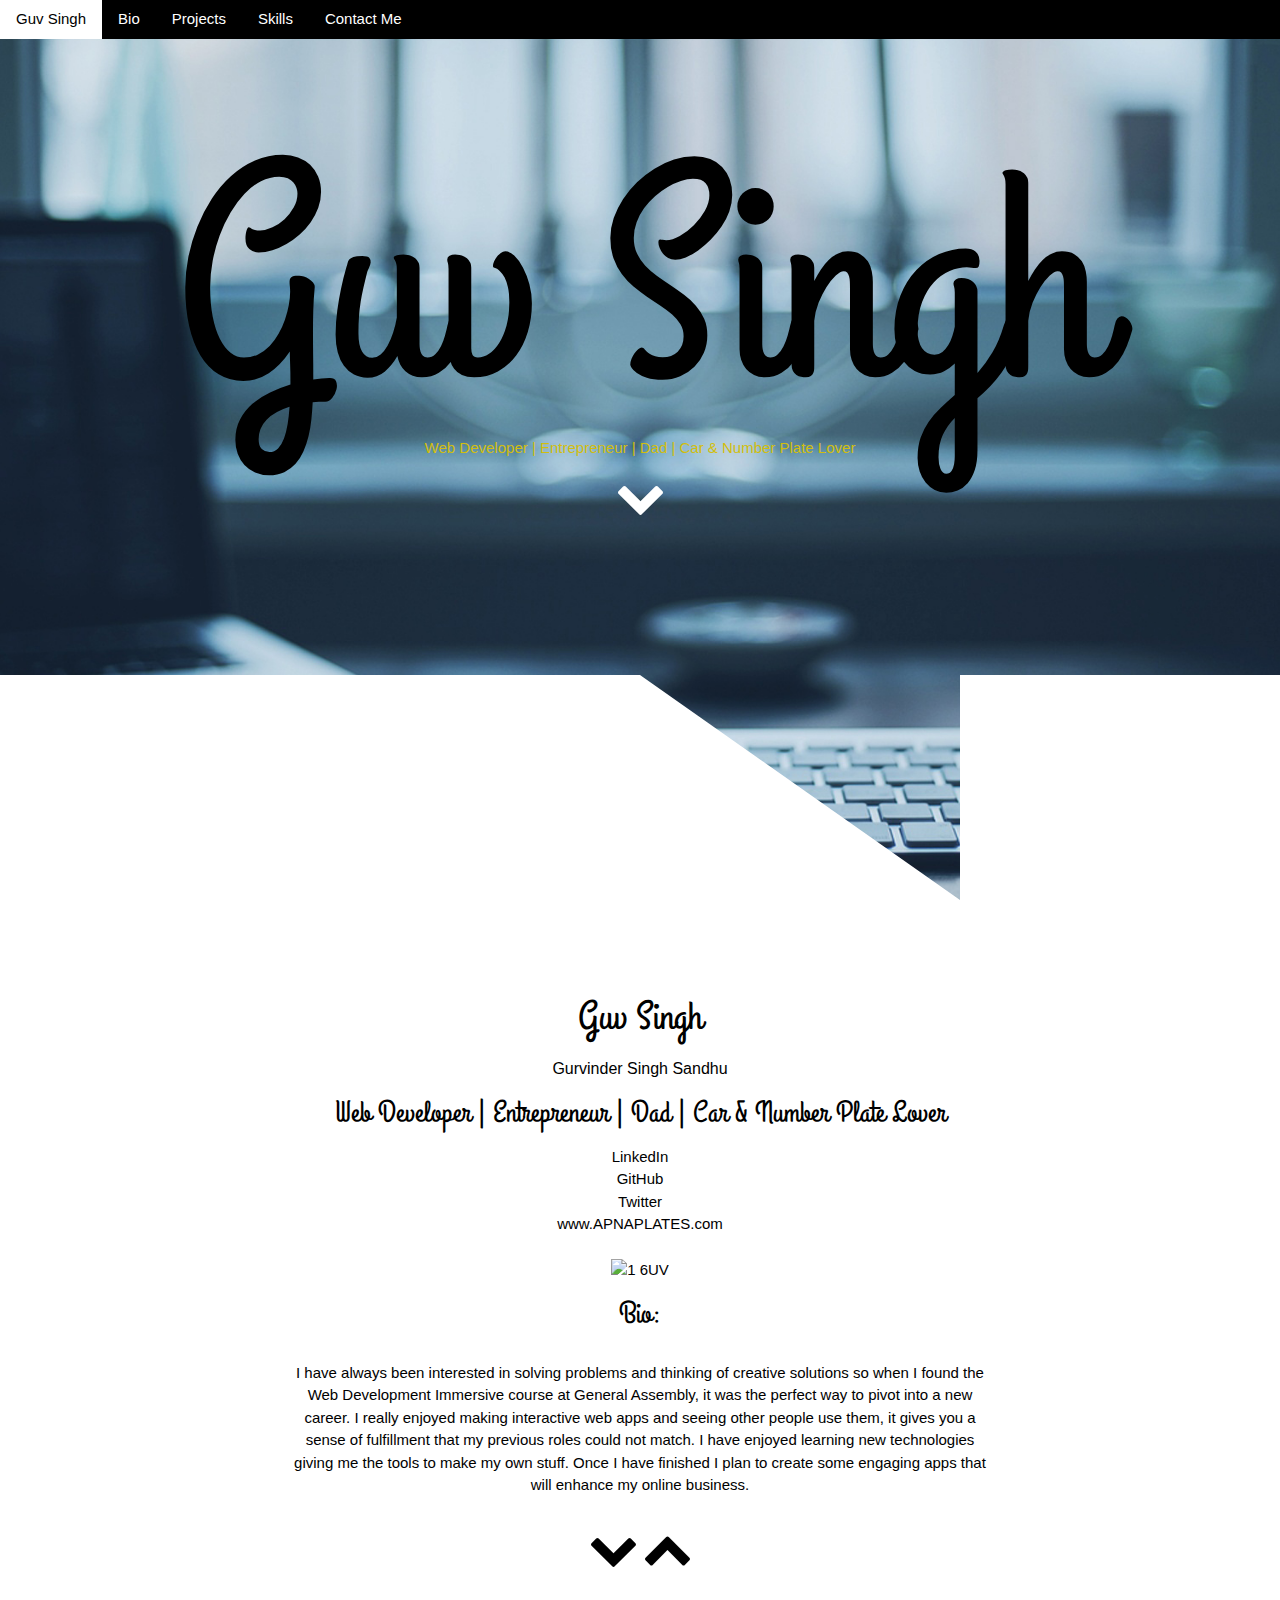
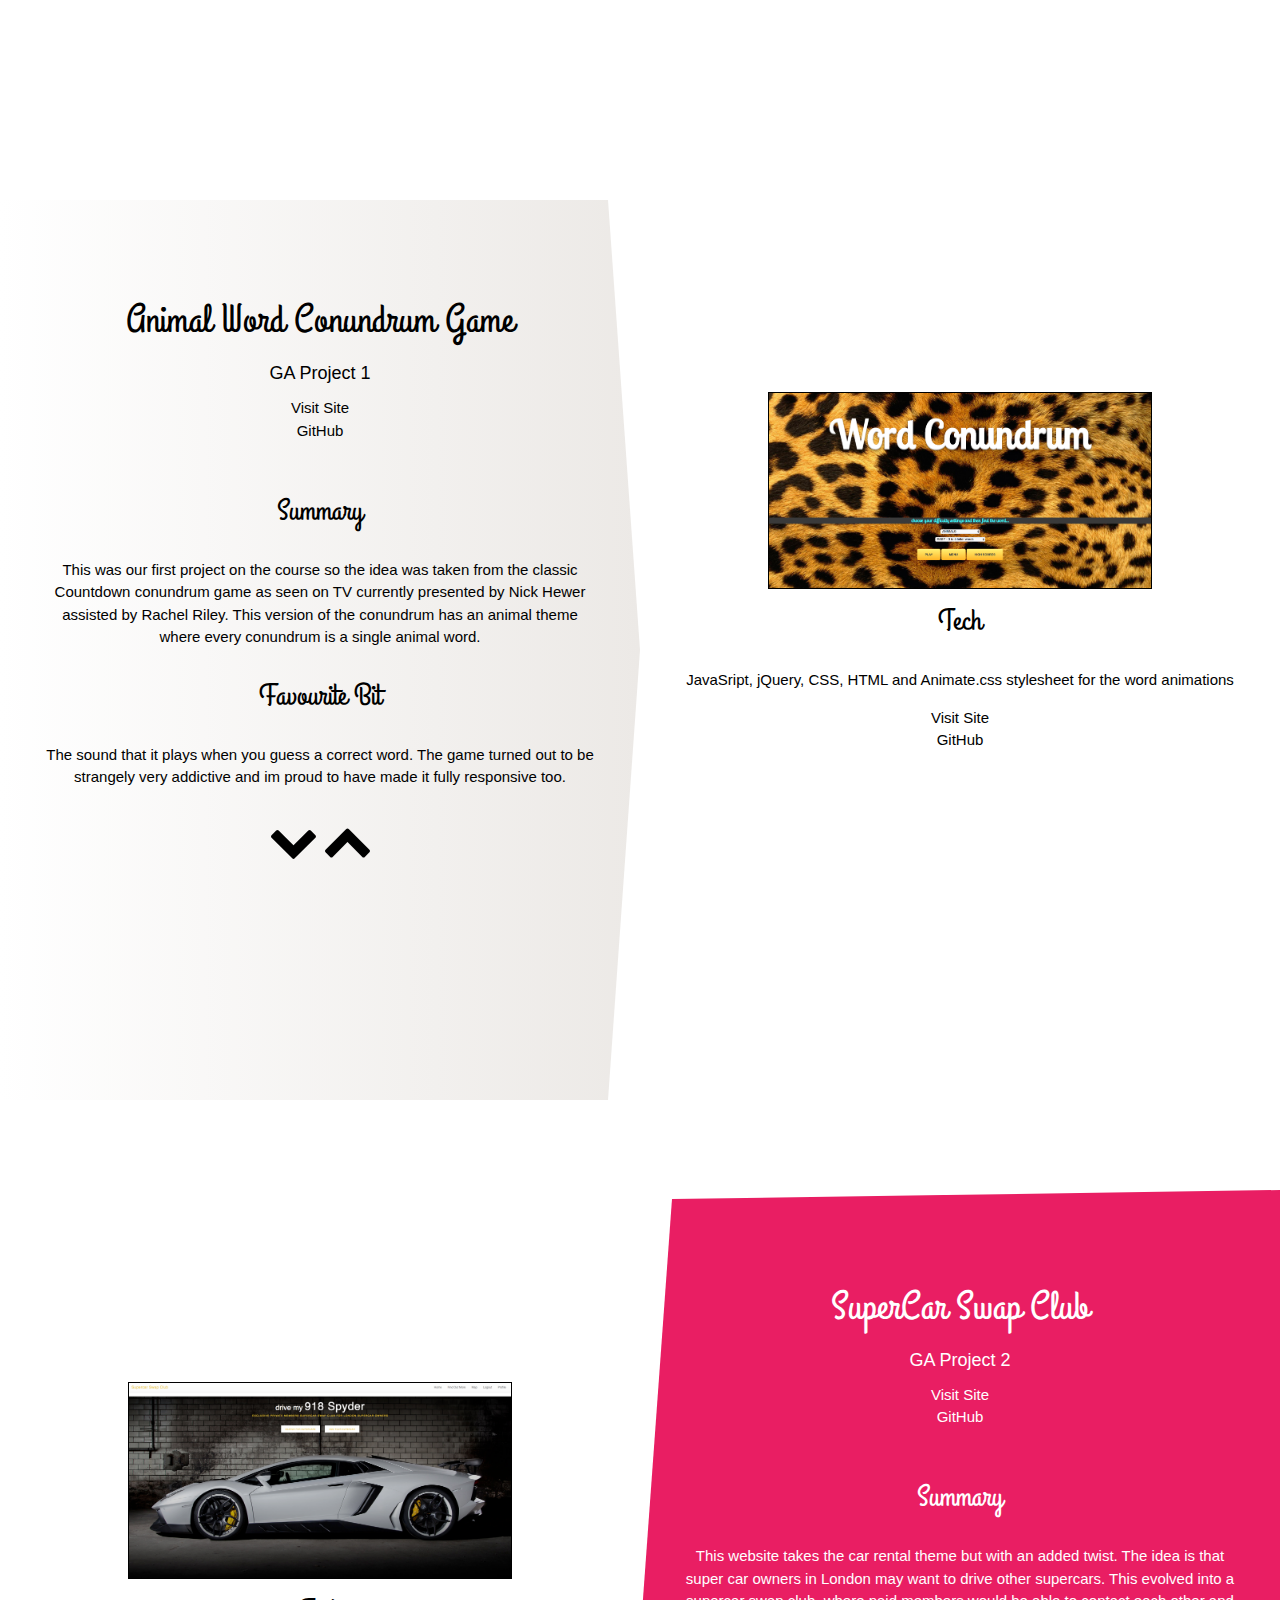
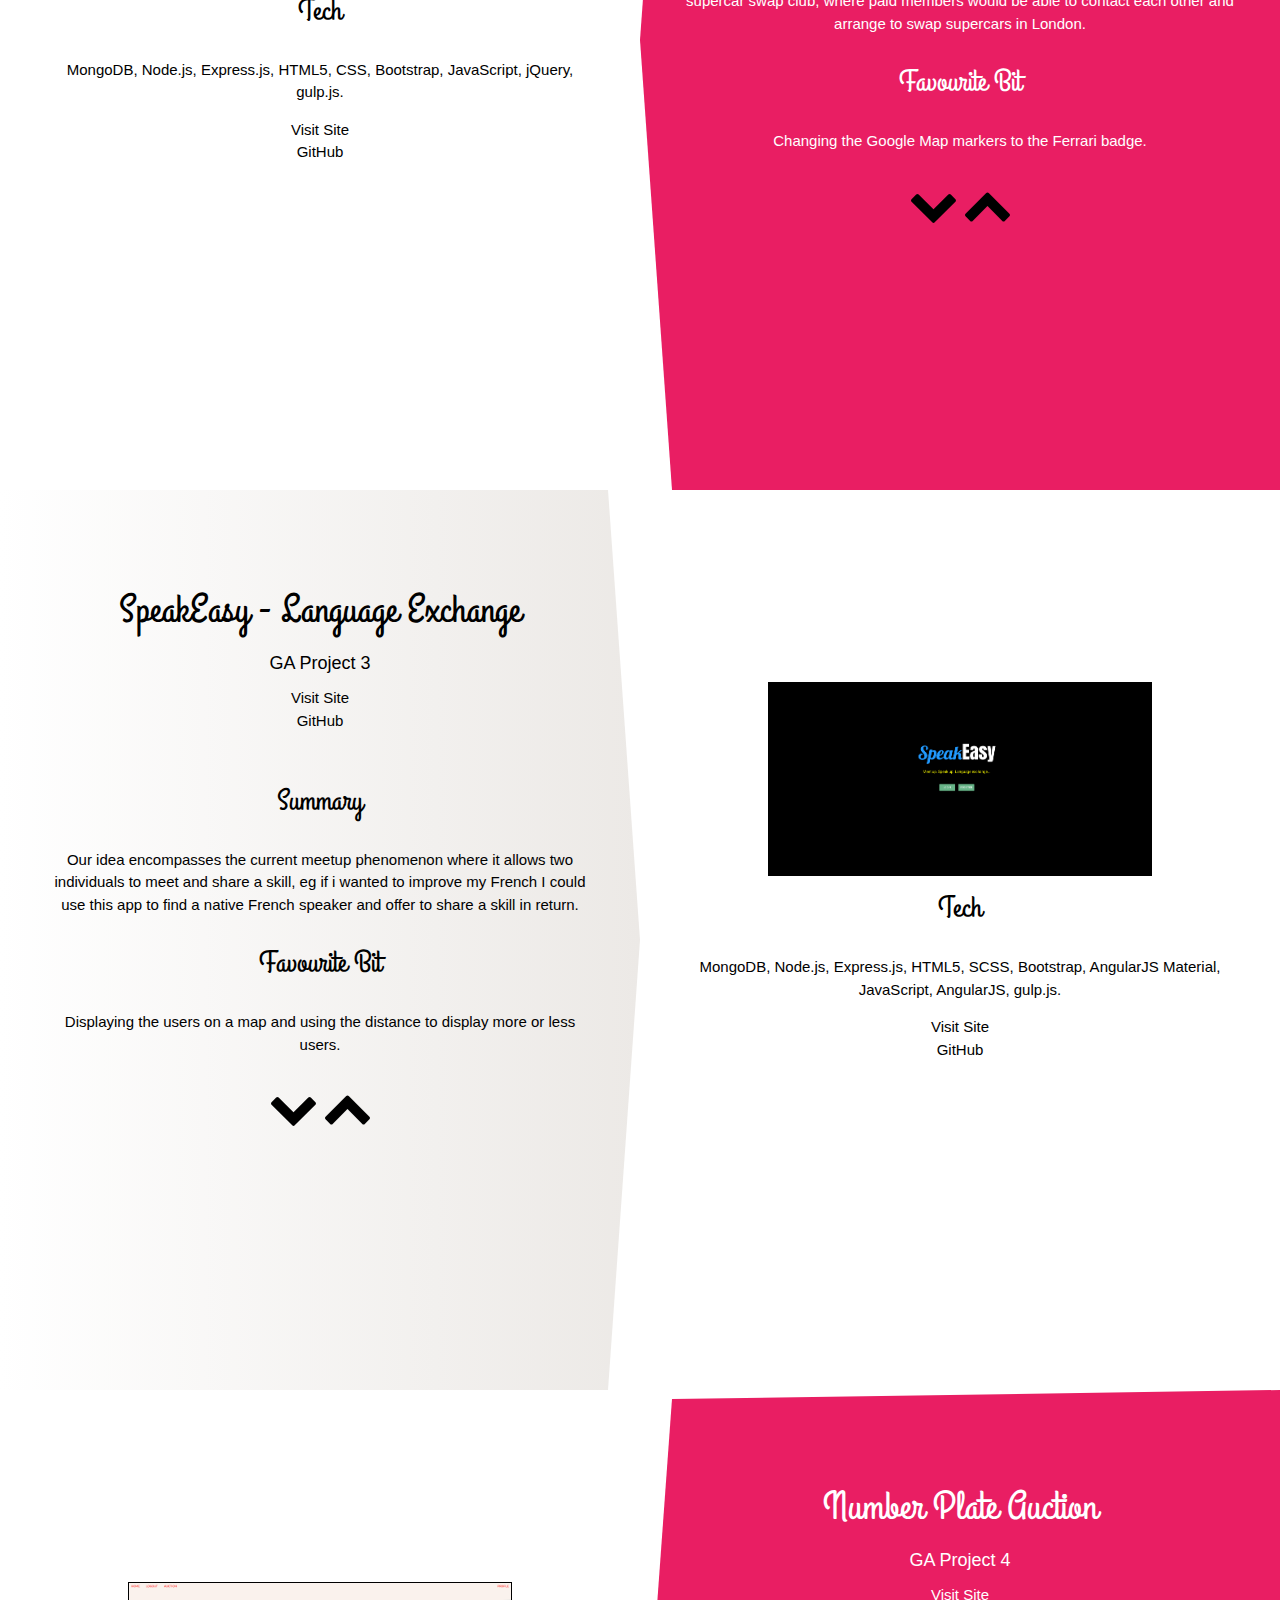
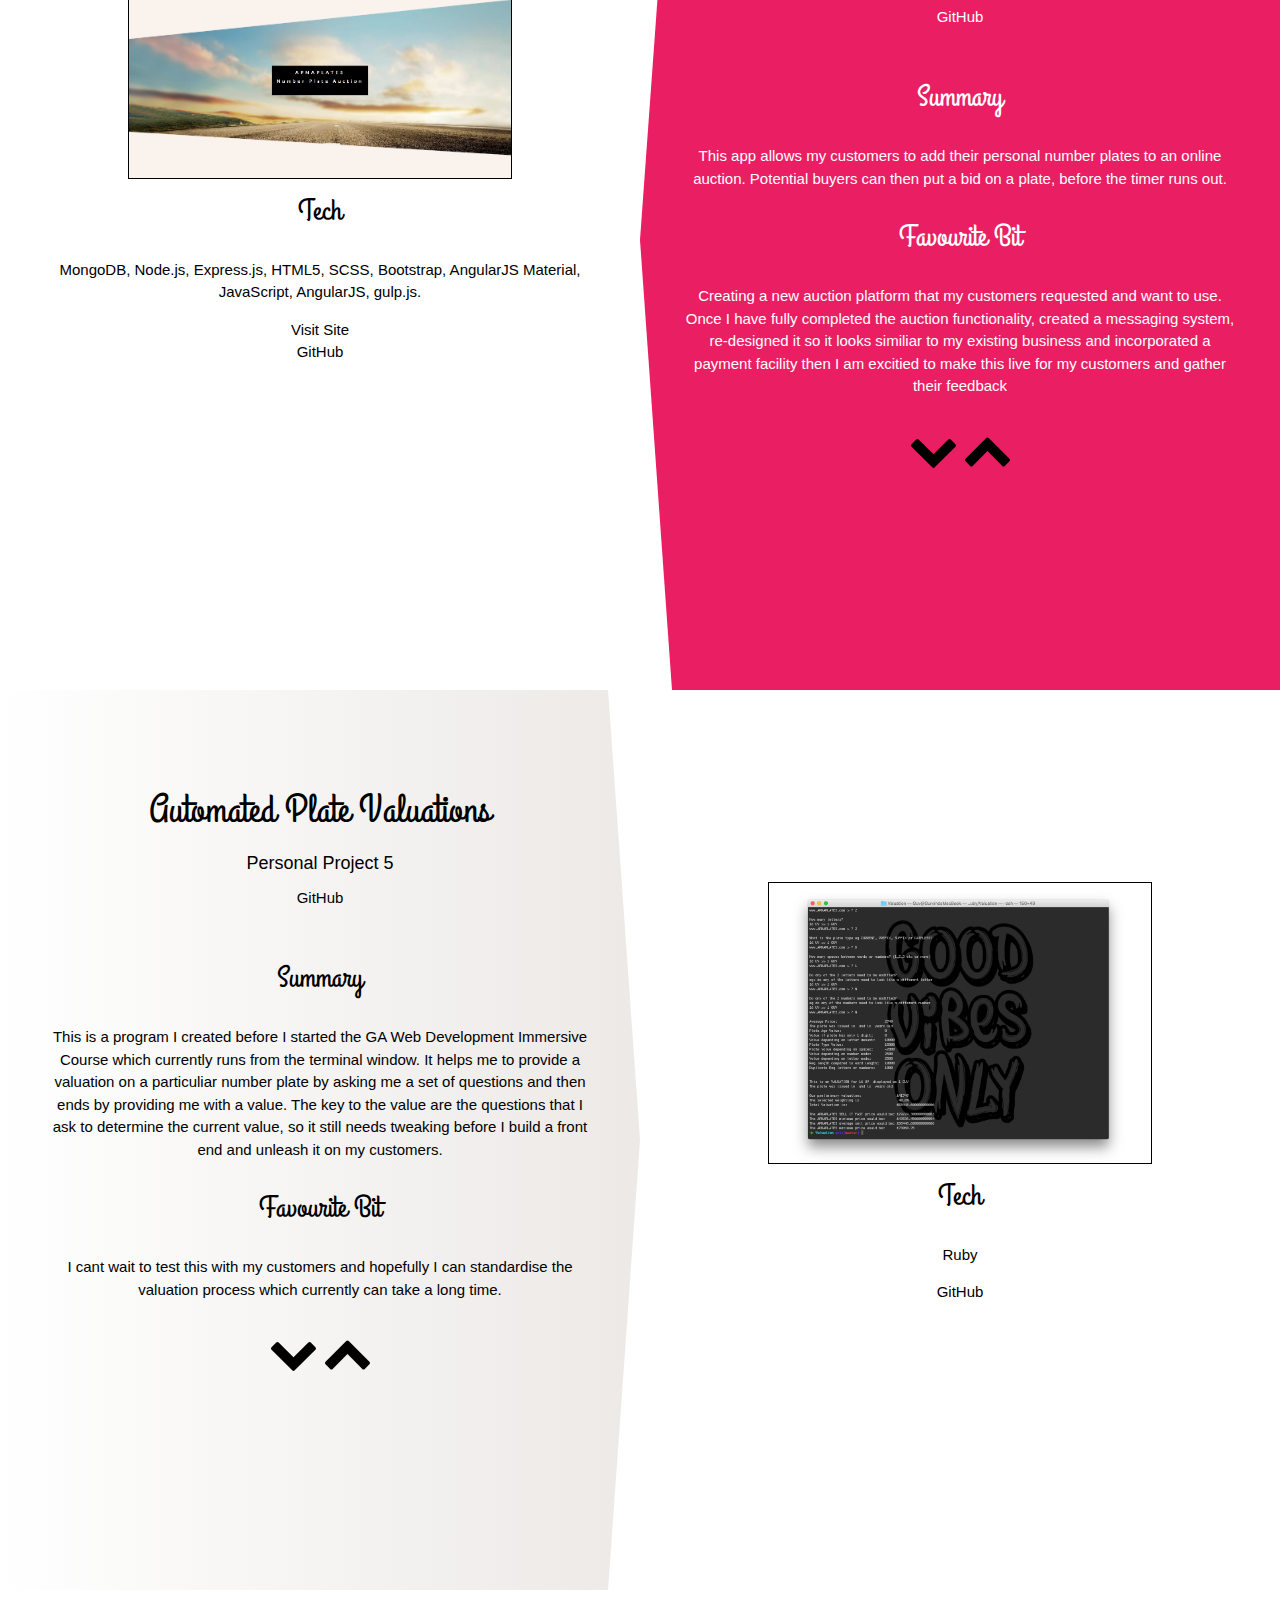
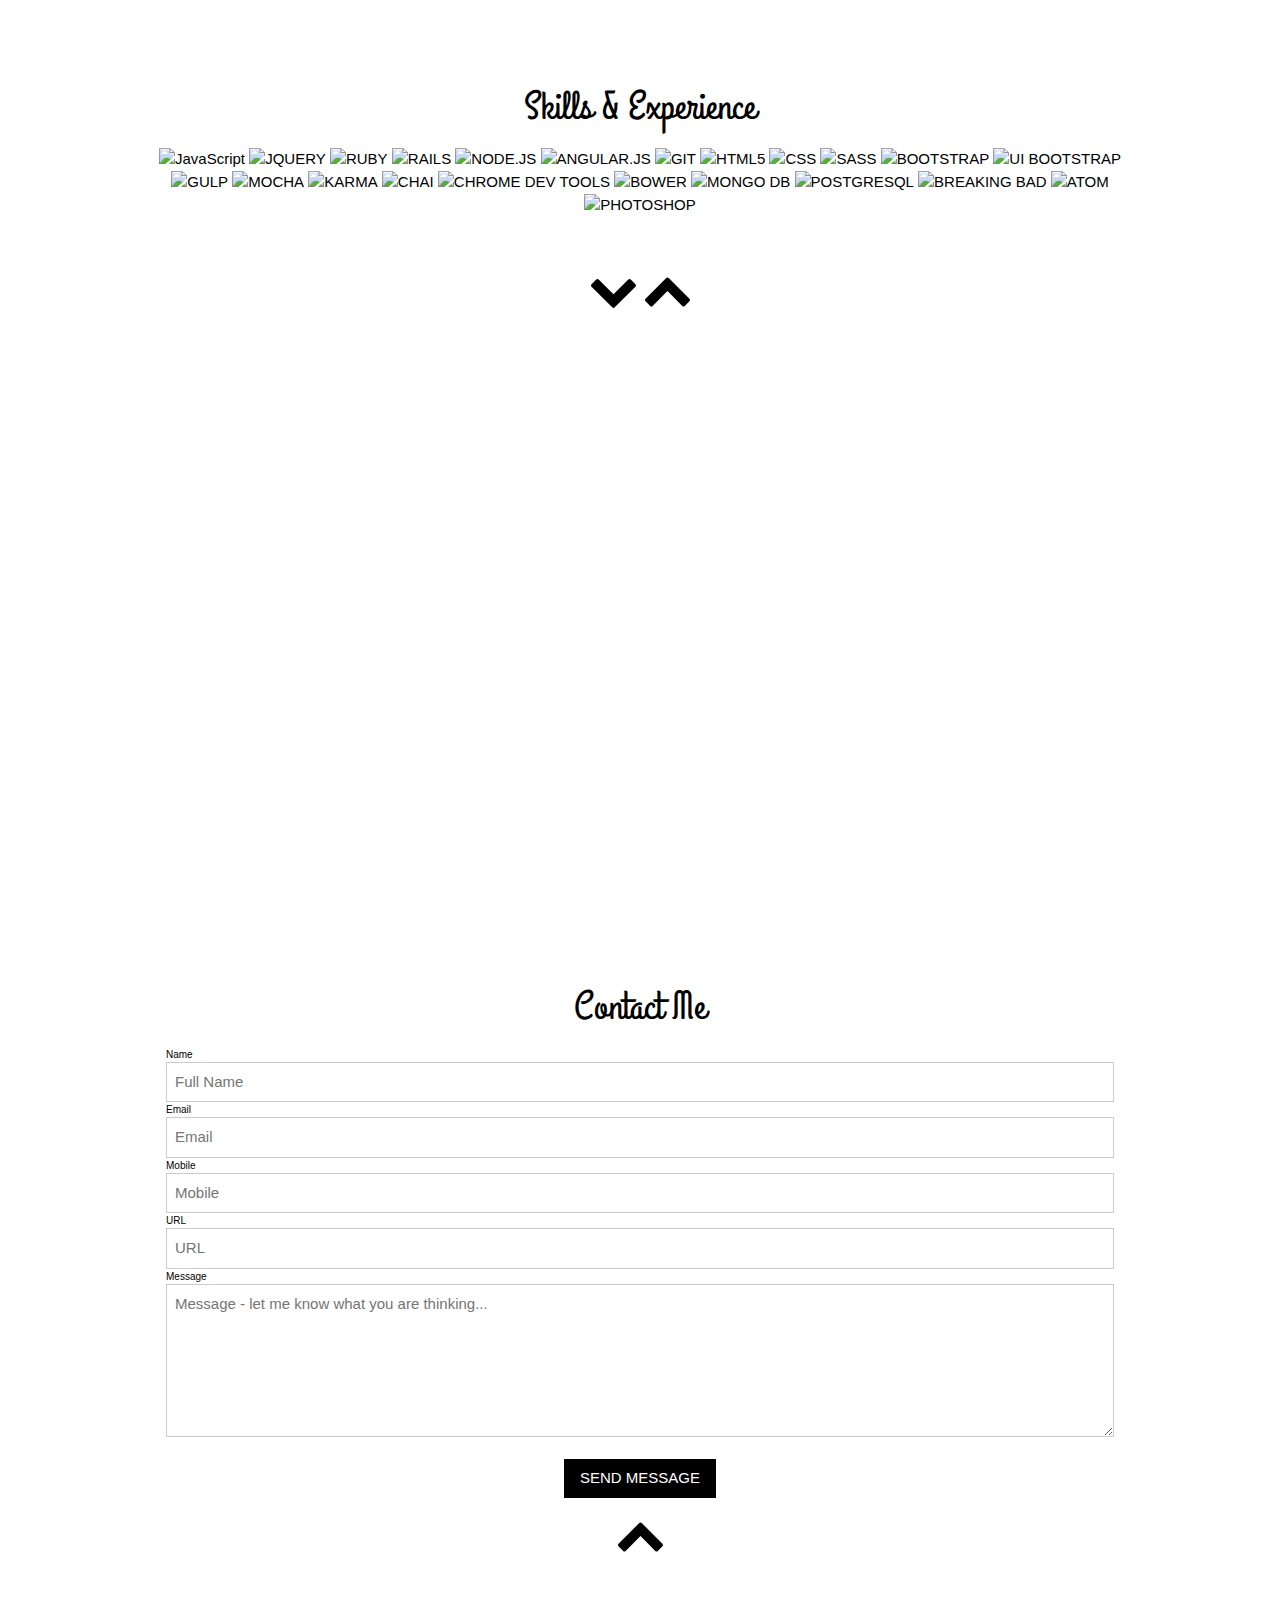
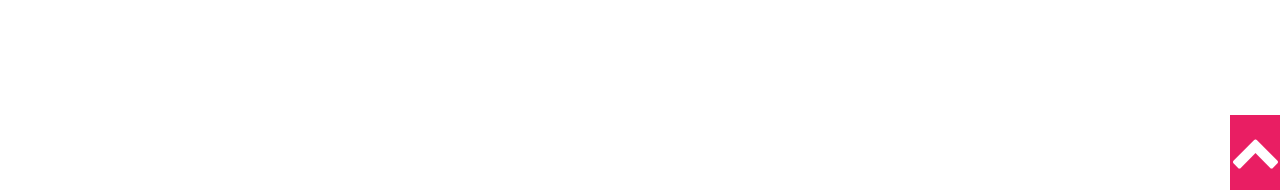
==== commit a65c0206: "added new screenshot for project 3" ====
--- a/index.html
+++ b/index.html
@@ -19,9 +19,9 @@
       <nav class="w3-bar w3-black">
 
         <div class="mobileNav">
-          <div class="w3-dropdown-hover w3-pink menu">
-            <button class="w3-button w3-hover-white w3-animate-top">&#9776;</button>
-            <div class="w3-dropdown-content w3-bar-block w3-card-4">
+          <div class="w3-dropdown-hover w3-pink">
+            <button class="w3-button w3-hover-white w3-animate-top menu">&#9776;</button>
+            <div class="w3-dropdown-content w3-bar-block w3-card-4 dropdown">
               <a href="#home" class="w3-bar-item w3-button w3-hover-white">Guv Singh</a>
               <a href="#bio" class="w3-bar-item w3-button w3-hover-white">Bio</a>
               <a href="#project1" class="w3-bar-item w3-button w3-hover-black">Project 1 - Animal Word Conundrum</a>
@@ -194,7 +194,7 @@
         </div>
 
         <div class="rightbox hide-box">
-          <img class="screenshot" src="./images/p3-SpeakEasy.png" alt="">
+          <img class="screenshot" src="./images/p3-SpeakEasy-2.png" alt="">
           <br>
           <h3>Tech</h3>
           <p>MongoDB, Node.js, Express.js, HTML5, SCSS, Bootstrap, AngularJS Material, JavaScript, AngularJS, gulp.js.</p>
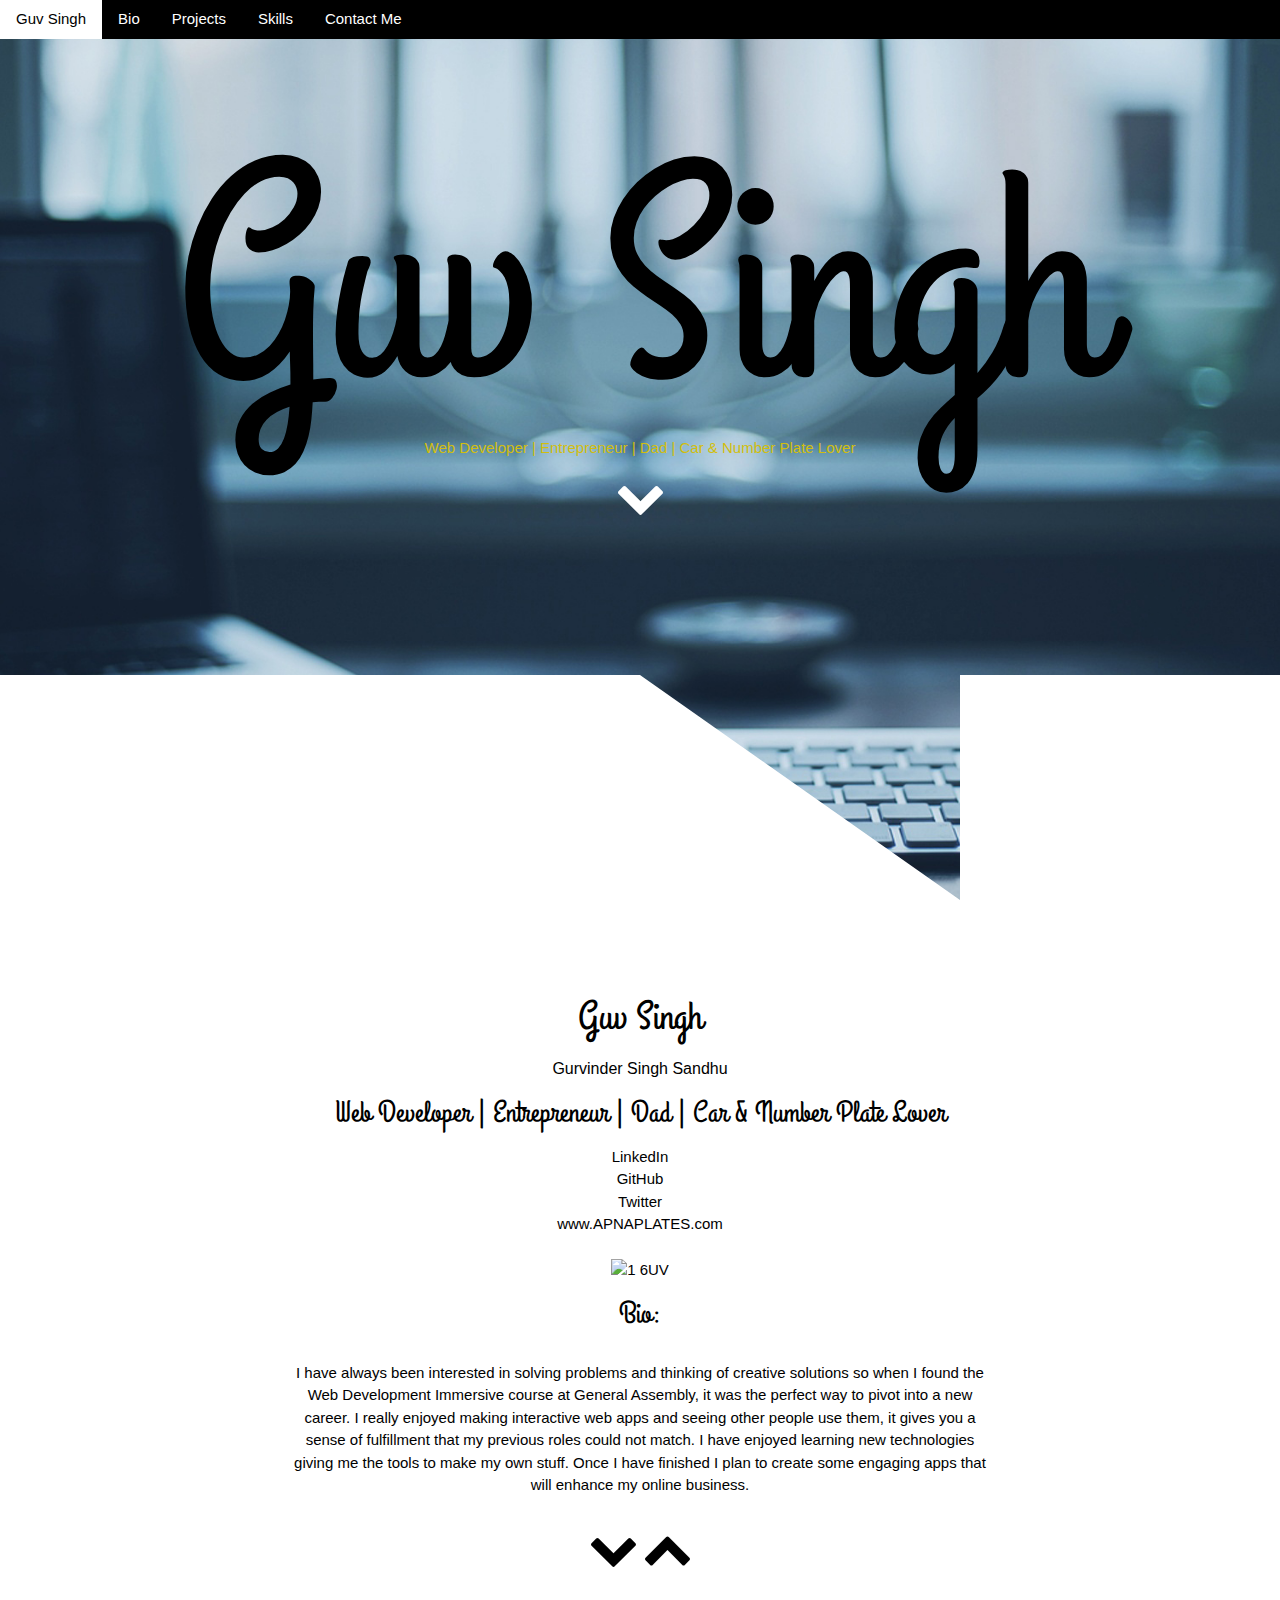
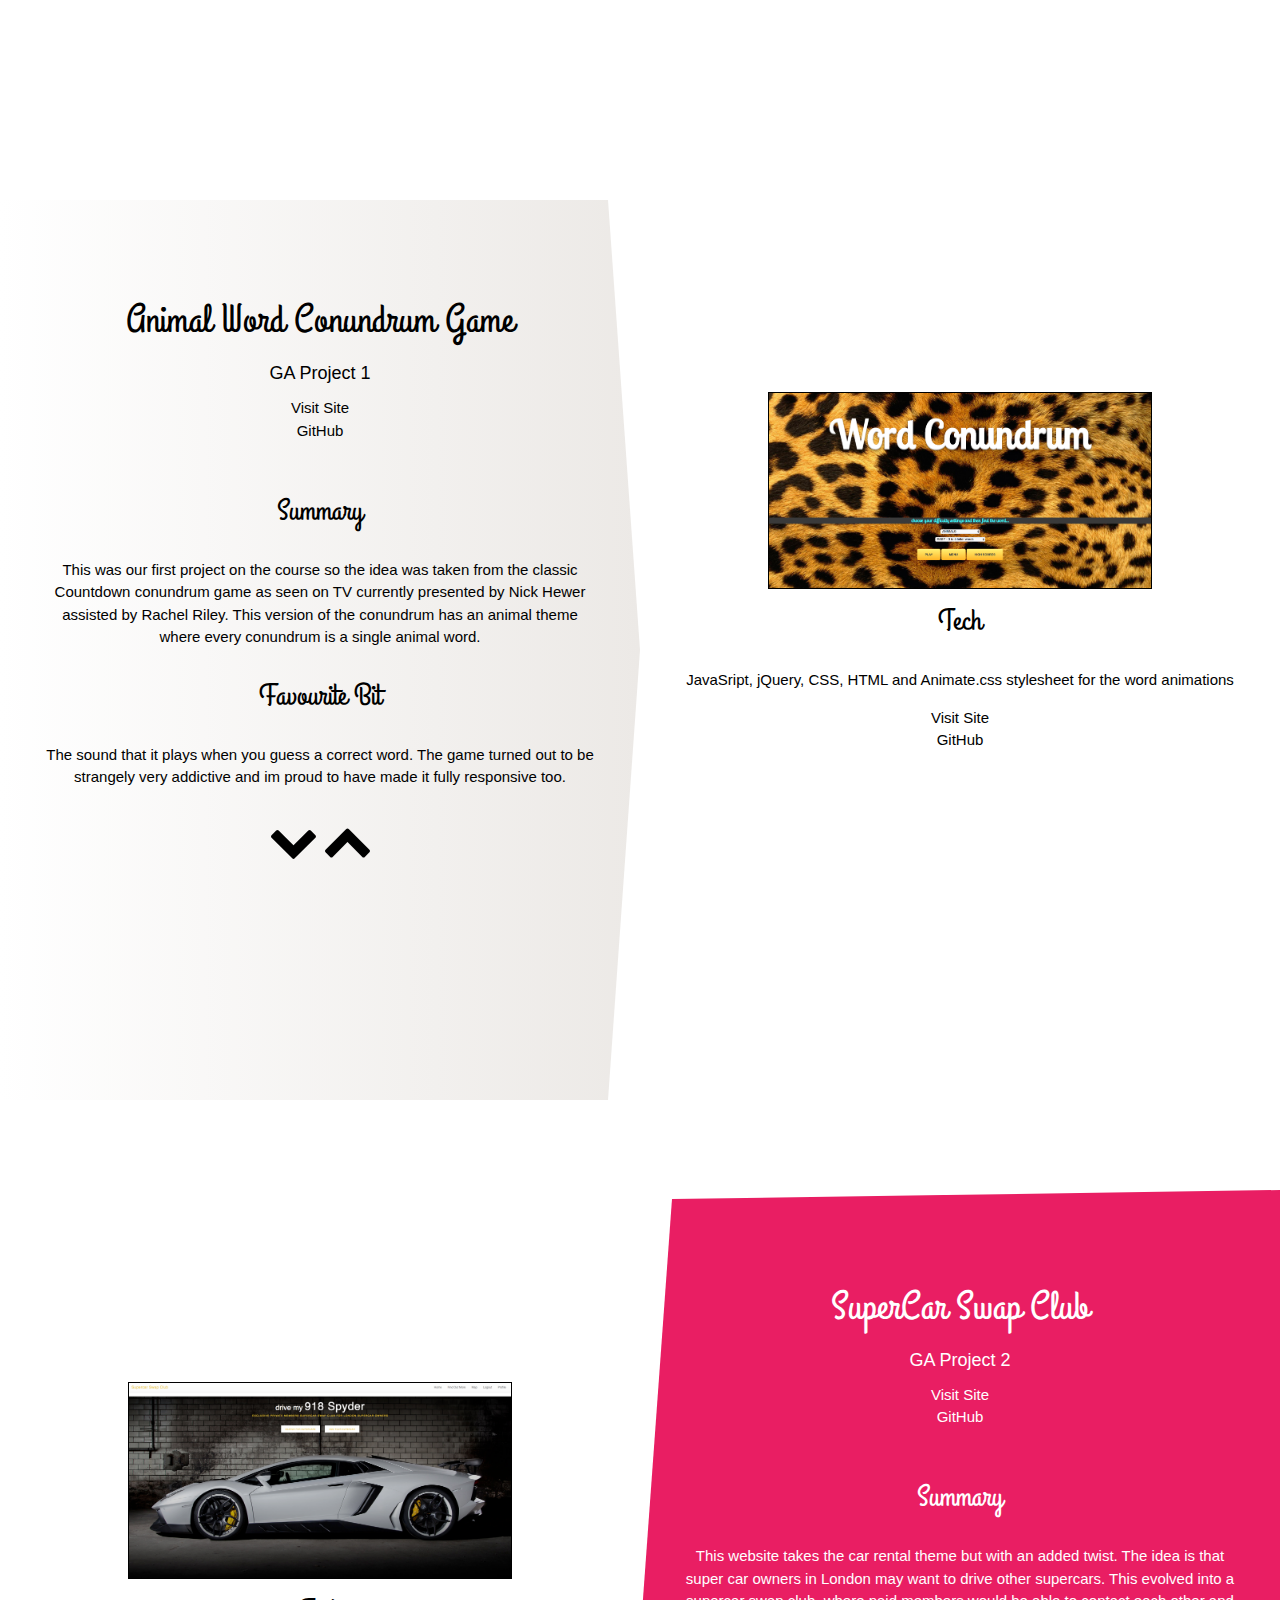
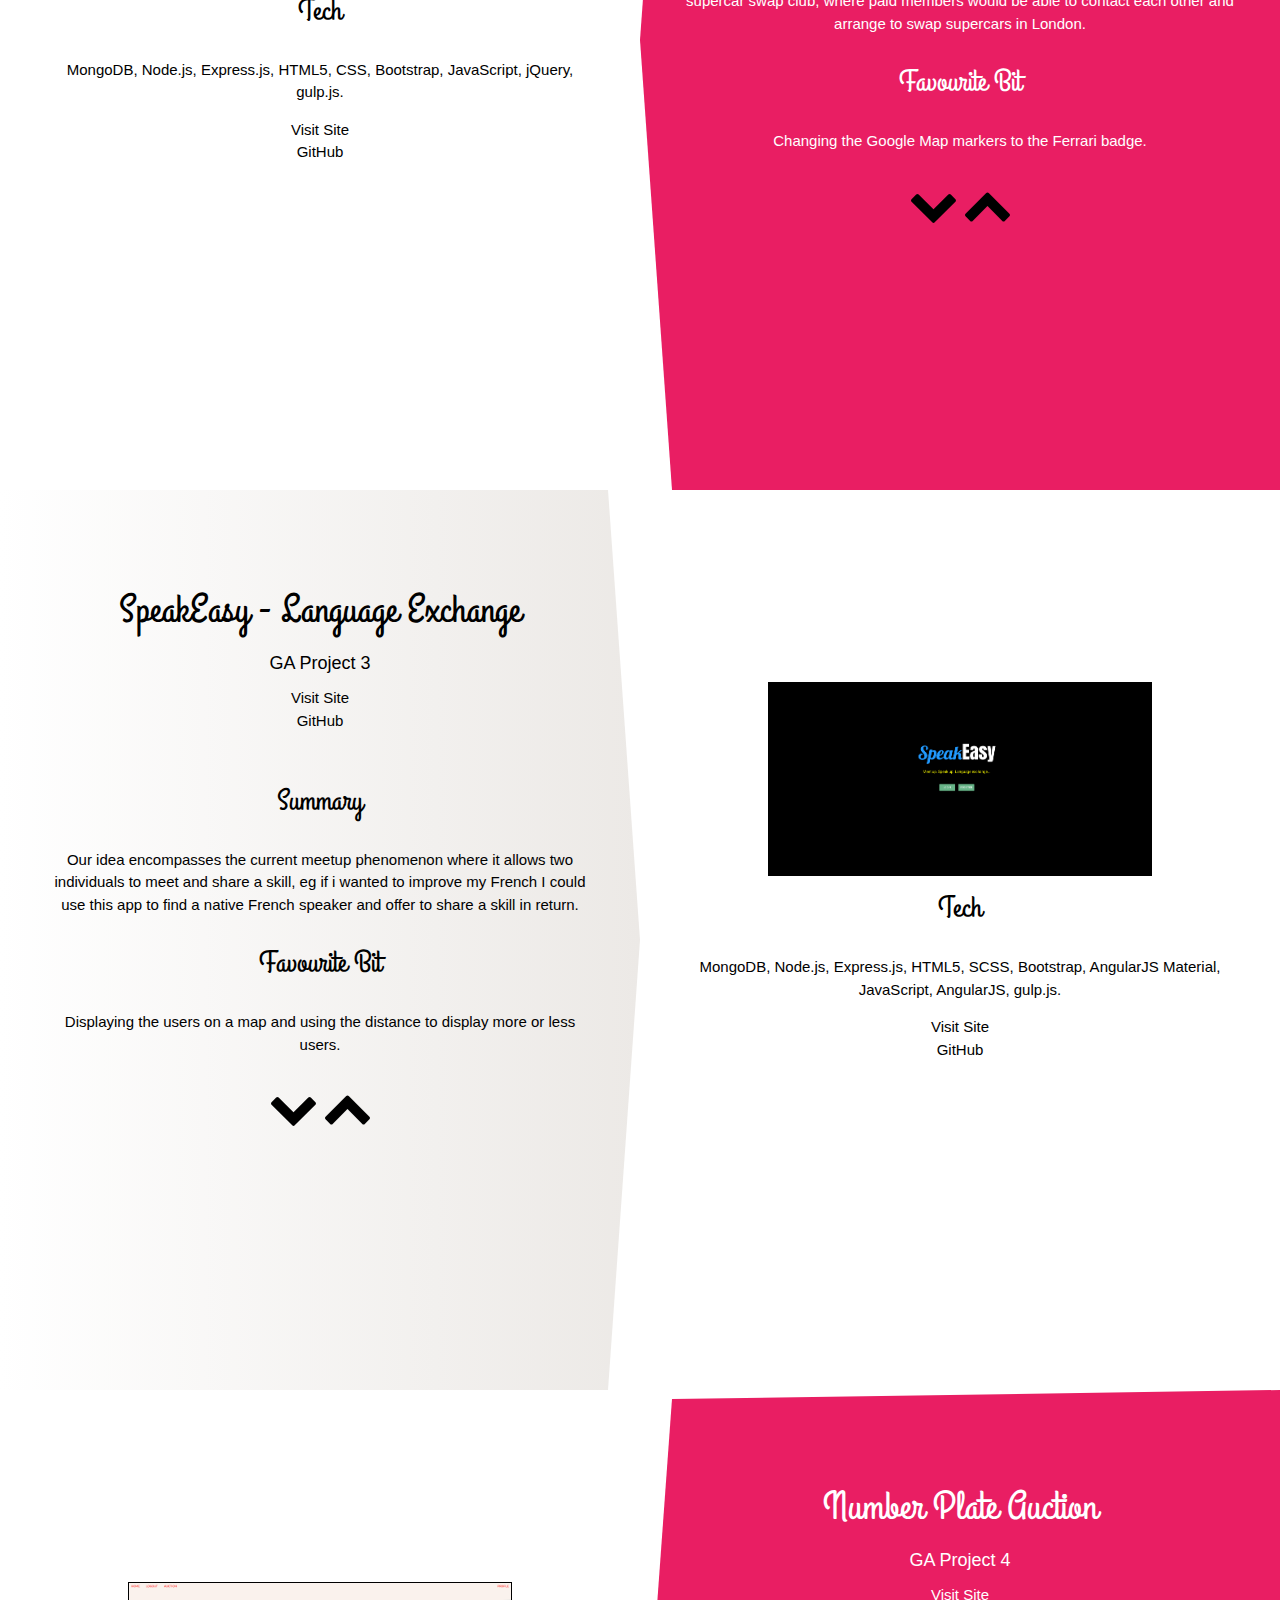
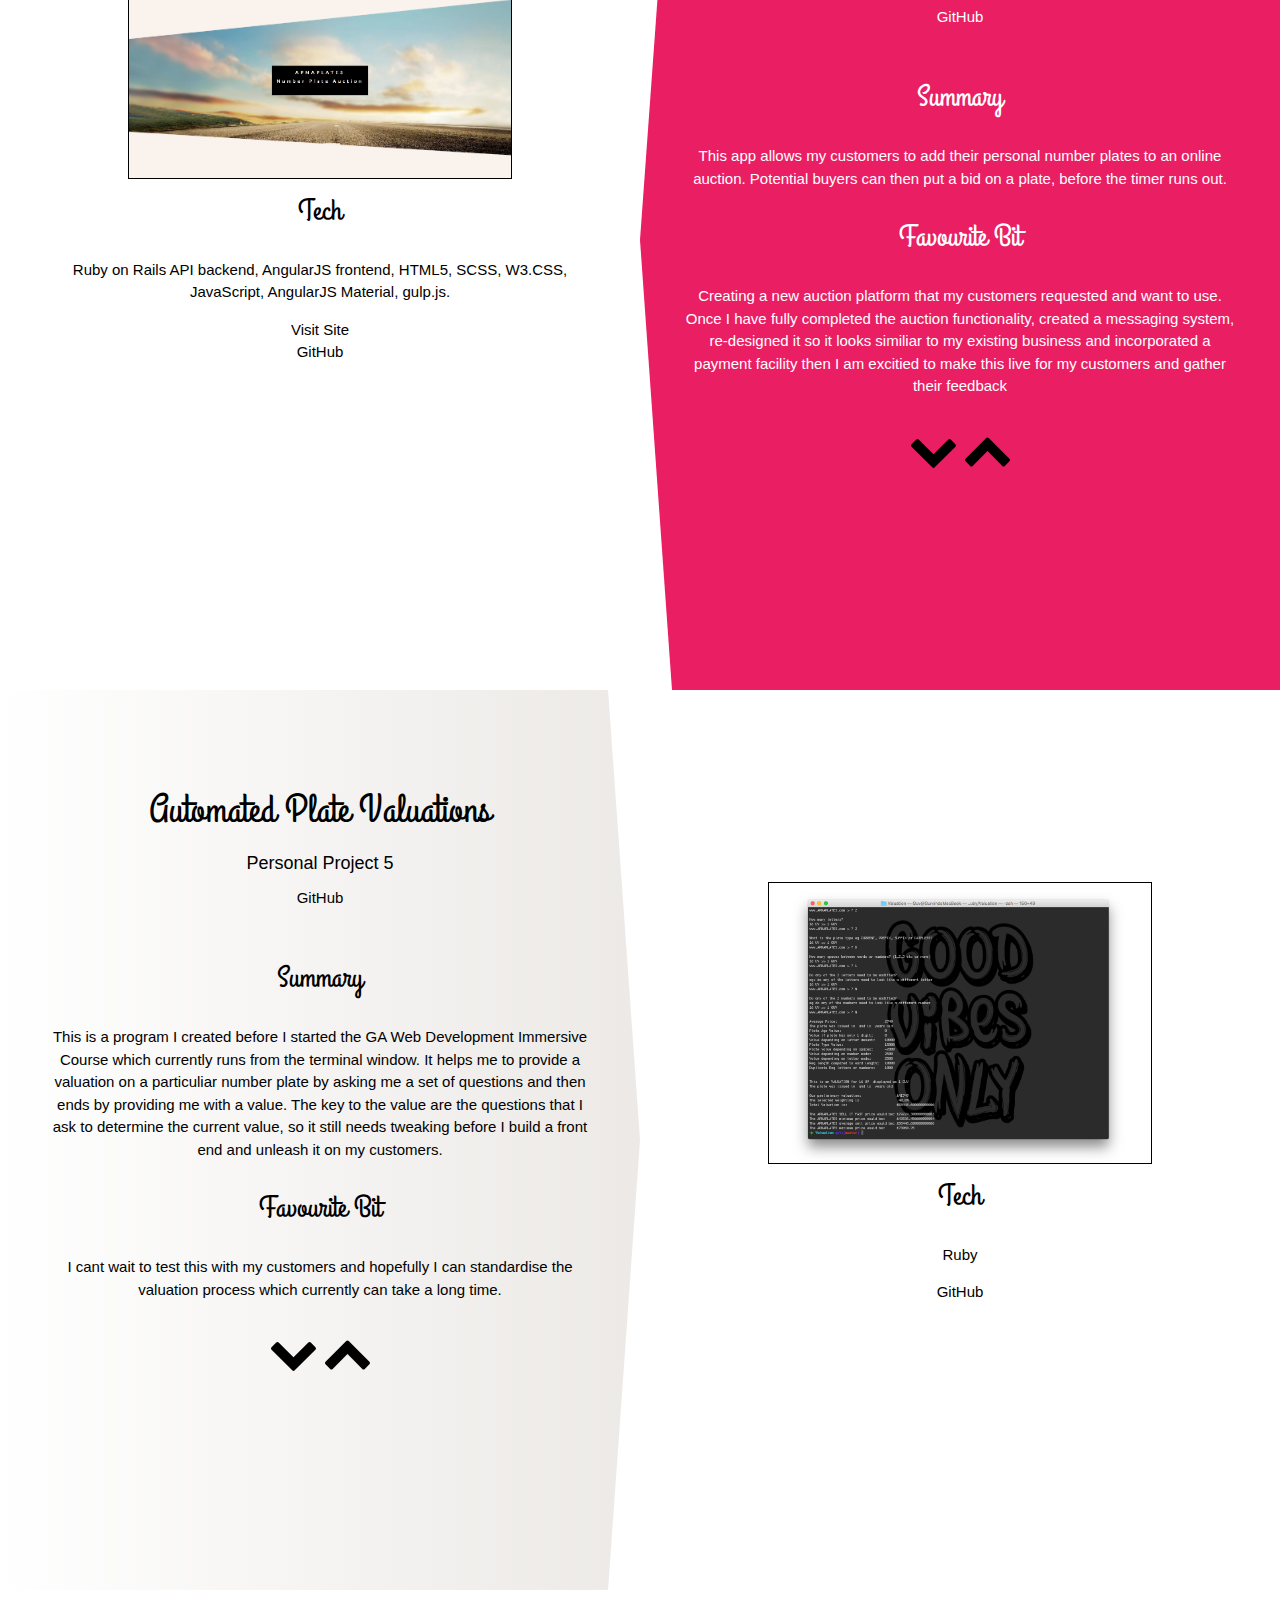
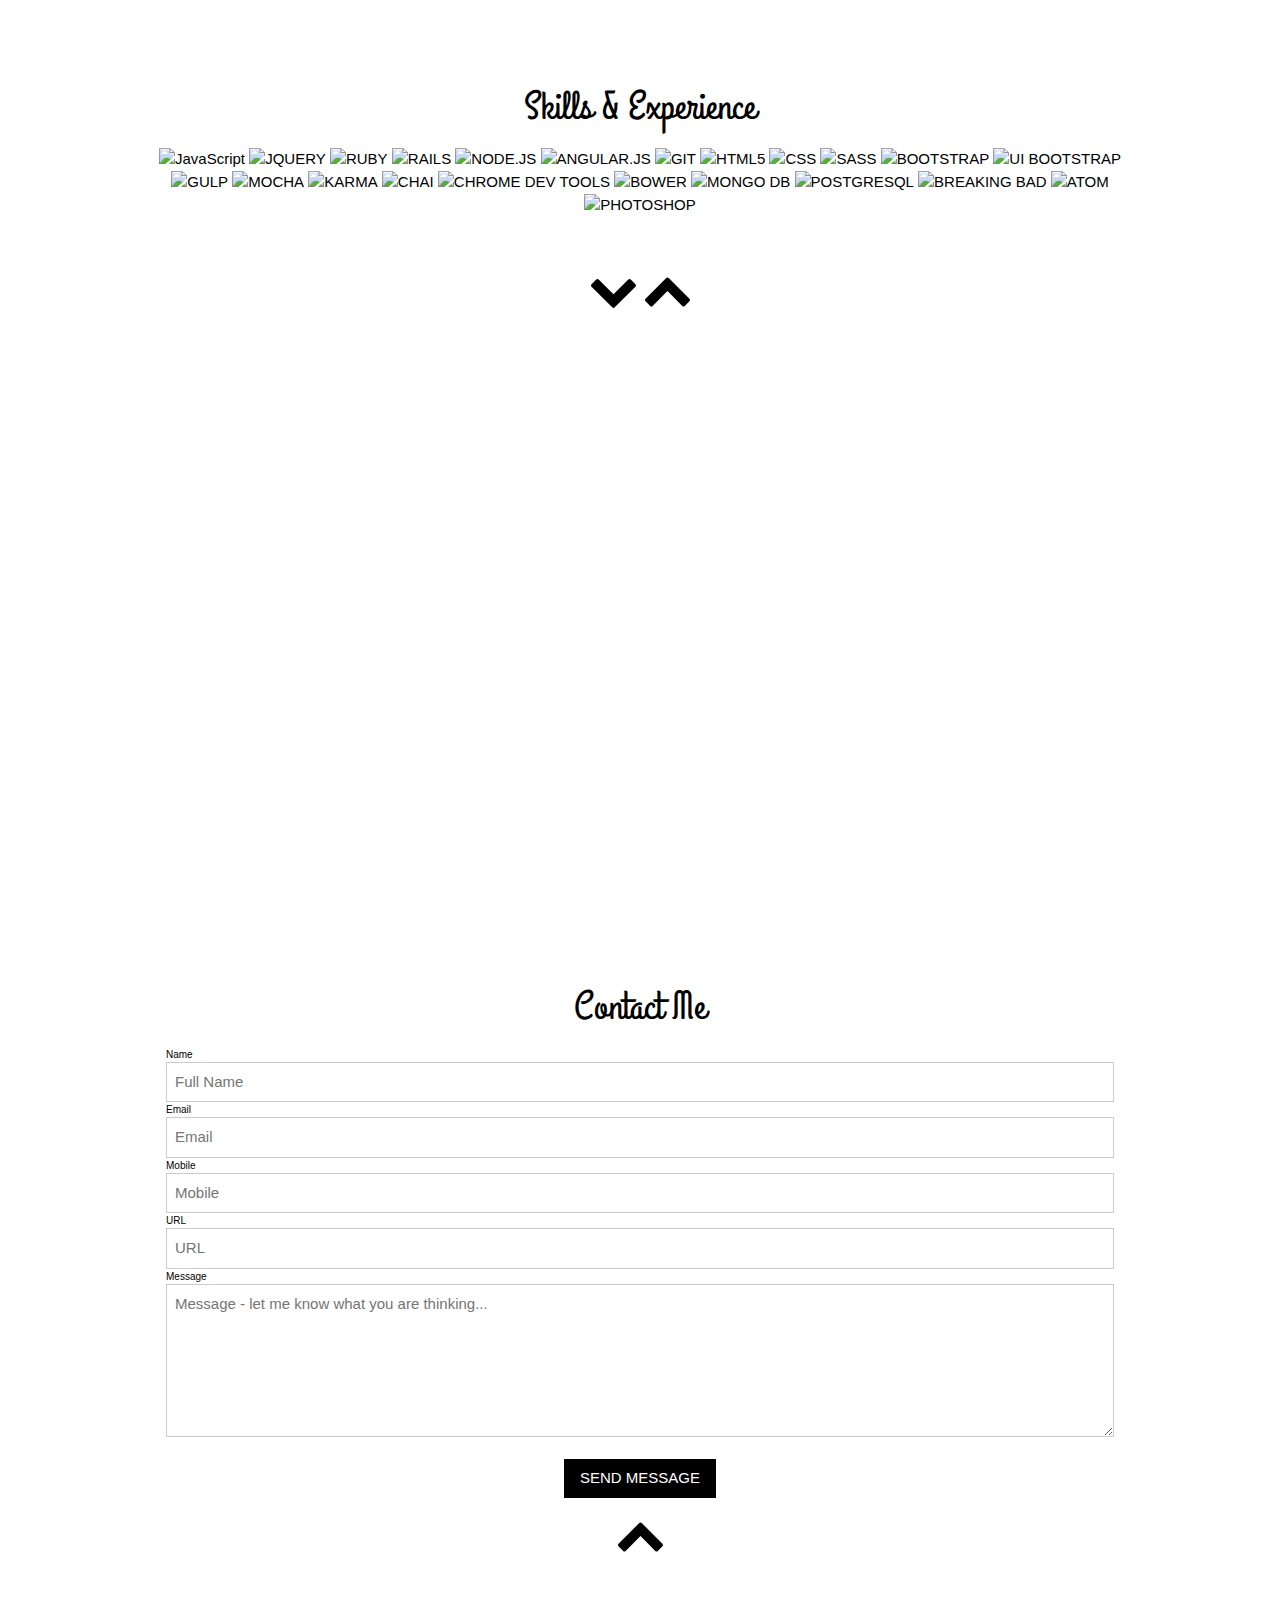
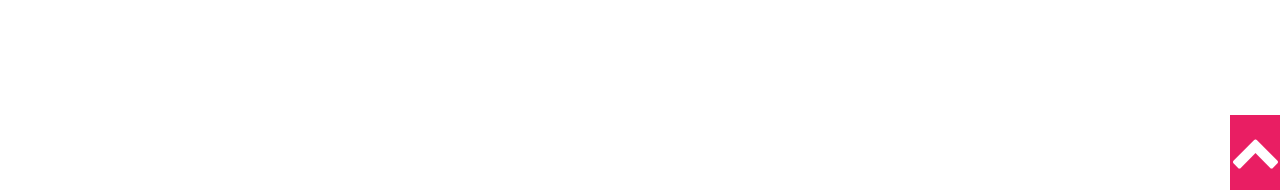
==== commit 1970dd49: "ammended project 4" ====
--- a/index.html
+++ b/index.html
@@ -213,7 +213,7 @@
           <img class="screenshot" src="./images/p4-auction.png" alt="">
           <br>
           <h3>Tech</h3>
-          <p>MongoDB, Node.js, Express.js, HTML5, SCSS, Bootstrap, AngularJS Material, JavaScript, AngularJS, gulp.js.</p>
+          <p>Ruby on Rails API backend, AngularJS frontend, HTML5, SCSS, W3.CSS, JavaScript, AngularJS Material, gulp.js.</p>
           <div class=""><a href="https://lit-wave-30682.herokuapp.com/" target="_blank">Visit Site</a></div>
           <div class=""><a href="https://github.com/1Guv/project-4-frontend" target="_blank">GitHub</a></div>
         </div>
--- a/css/style.css
+++ b/css/style.css
@@ -253,5 +253,108 @@
     width: 20%;
   }
 
-
-}
+}
+
+@media only screen
+  and (min-device-width : 768px)
+  and (max-device-width : 1024px)
+  and (-webkit-min-device-pixel-ratio: 1)  {
+
+  body {
+    max-width: 100%;
+    overflow-x: hidden;
+  }
+
+  .mainNav {
+    display: none;
+  }
+
+  .mobileNav {
+    display: block;
+    color: white;
+    cursor: pointer;
+    font-size: 10px;
+  }
+
+  .guvsingh {
+    font-family: 'Grand Hotel', cursive;
+    font-size: 200px;
+    color: black;
+    padding-top: 0.5%;
+    /*text-shadow: 2px 2px 8px #FFFFFF*/
+  }
+
+  .home-mobile {
+    padding-top: 5%;
+    font-size: 10px;
+  }
+
+  .arrow {
+    font-size: 100px;
+    color: white;
+  }
+
+  .small-arrow {
+    font-size: 50px;
+    color: black;
+  }
+
+  #bio p {
+    width: 90%;
+    font-size: 10px;
+  }
+
+  h2, h3 {
+    font-size: 15px;
+  }
+
+  h1 {
+    font-size: 30px;
+  }
+
+  h5 {
+    font-size: 12px;
+  }
+
+  .hide-box {
+    display: none;
+  }
+
+  .leftbox {
+    width: 100%;
+    height: 100vh;
+    float: left;
+  }
+
+  .rightbox {
+    width: 100%;
+    height: 100vh;
+    margin-left: 0;
+  }
+
+  p {
+    font-size: 10px;
+    width: 90%;
+  }
+
+  .tech-display-hidden {
+    display: block;
+  }
+
+  .screenshot {
+    margin-top: 5px;
+    width: 50%;
+    border: 1px black solid;
+  }
+
+  .content {
+    margin-top: 5vh;
+  }
+
+  .skills img {
+    height: 20%;
+    width: 20%;
+  }
+
+
+}
